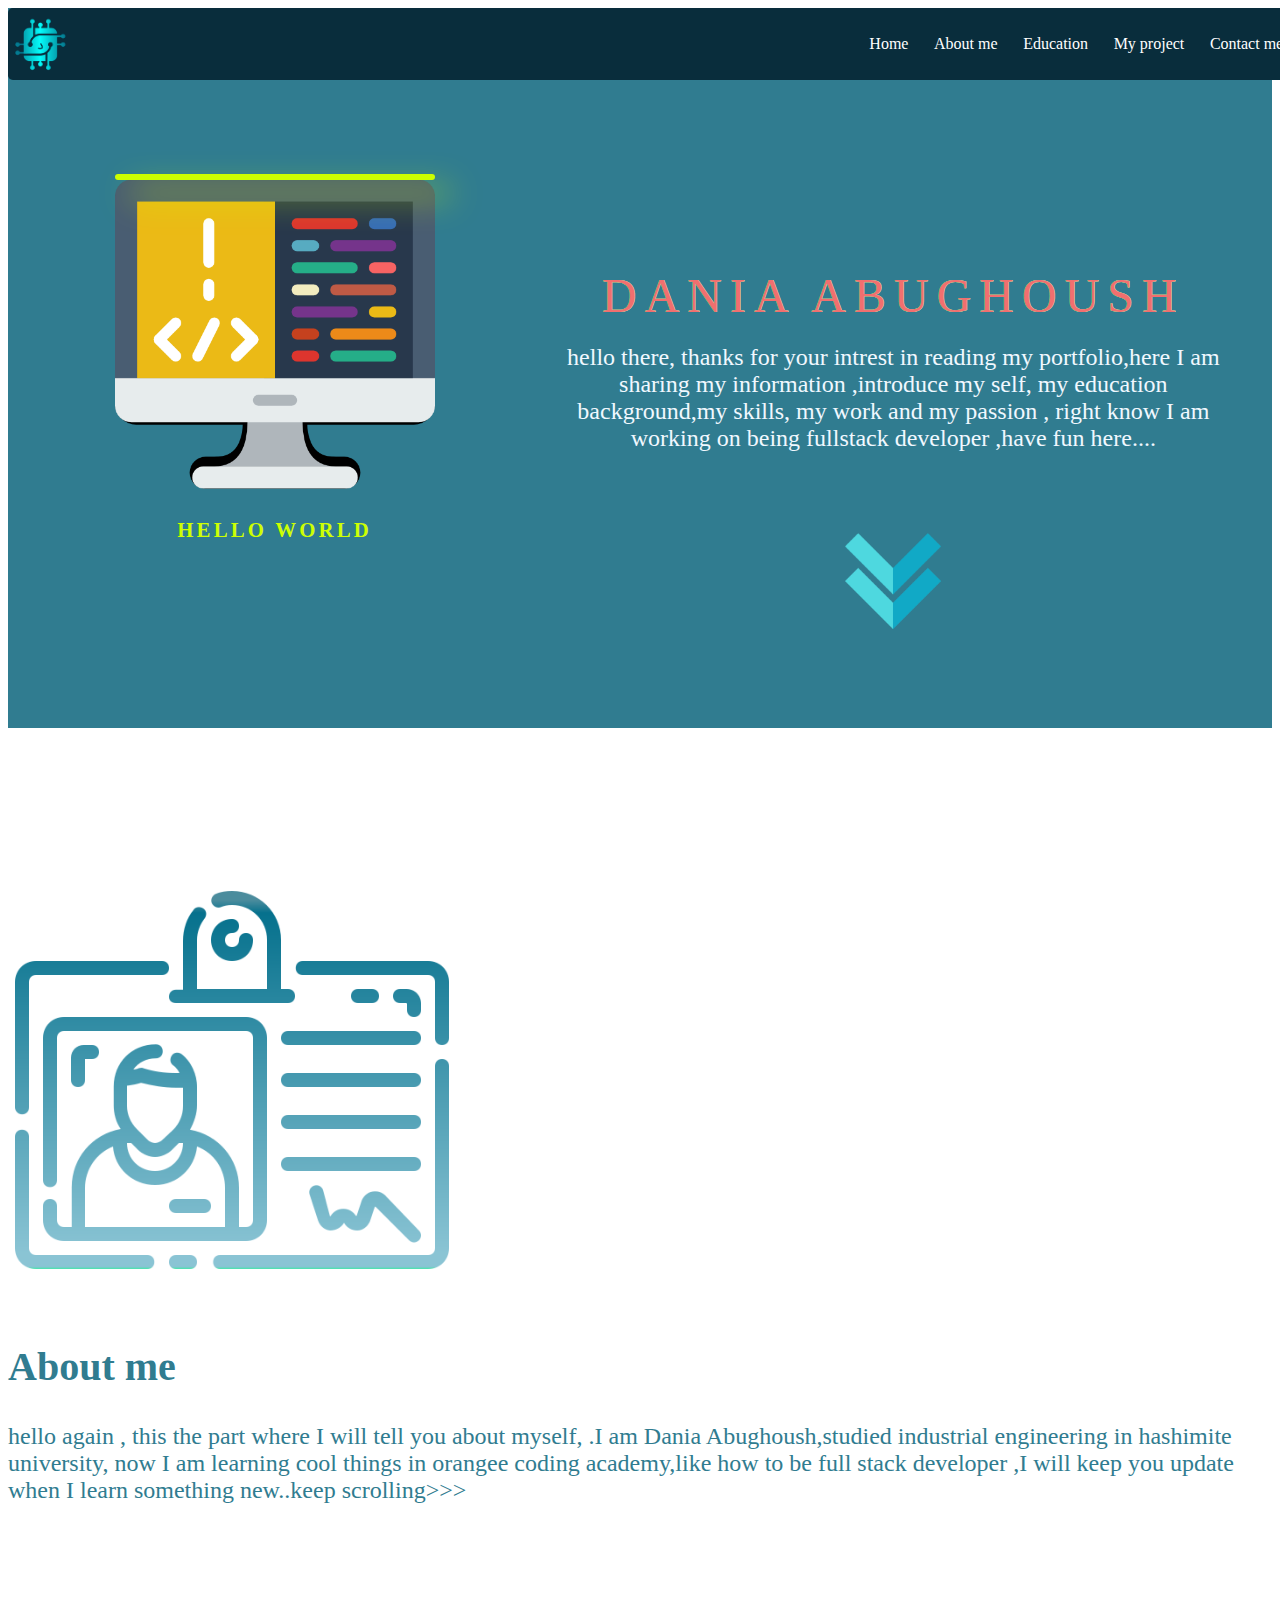
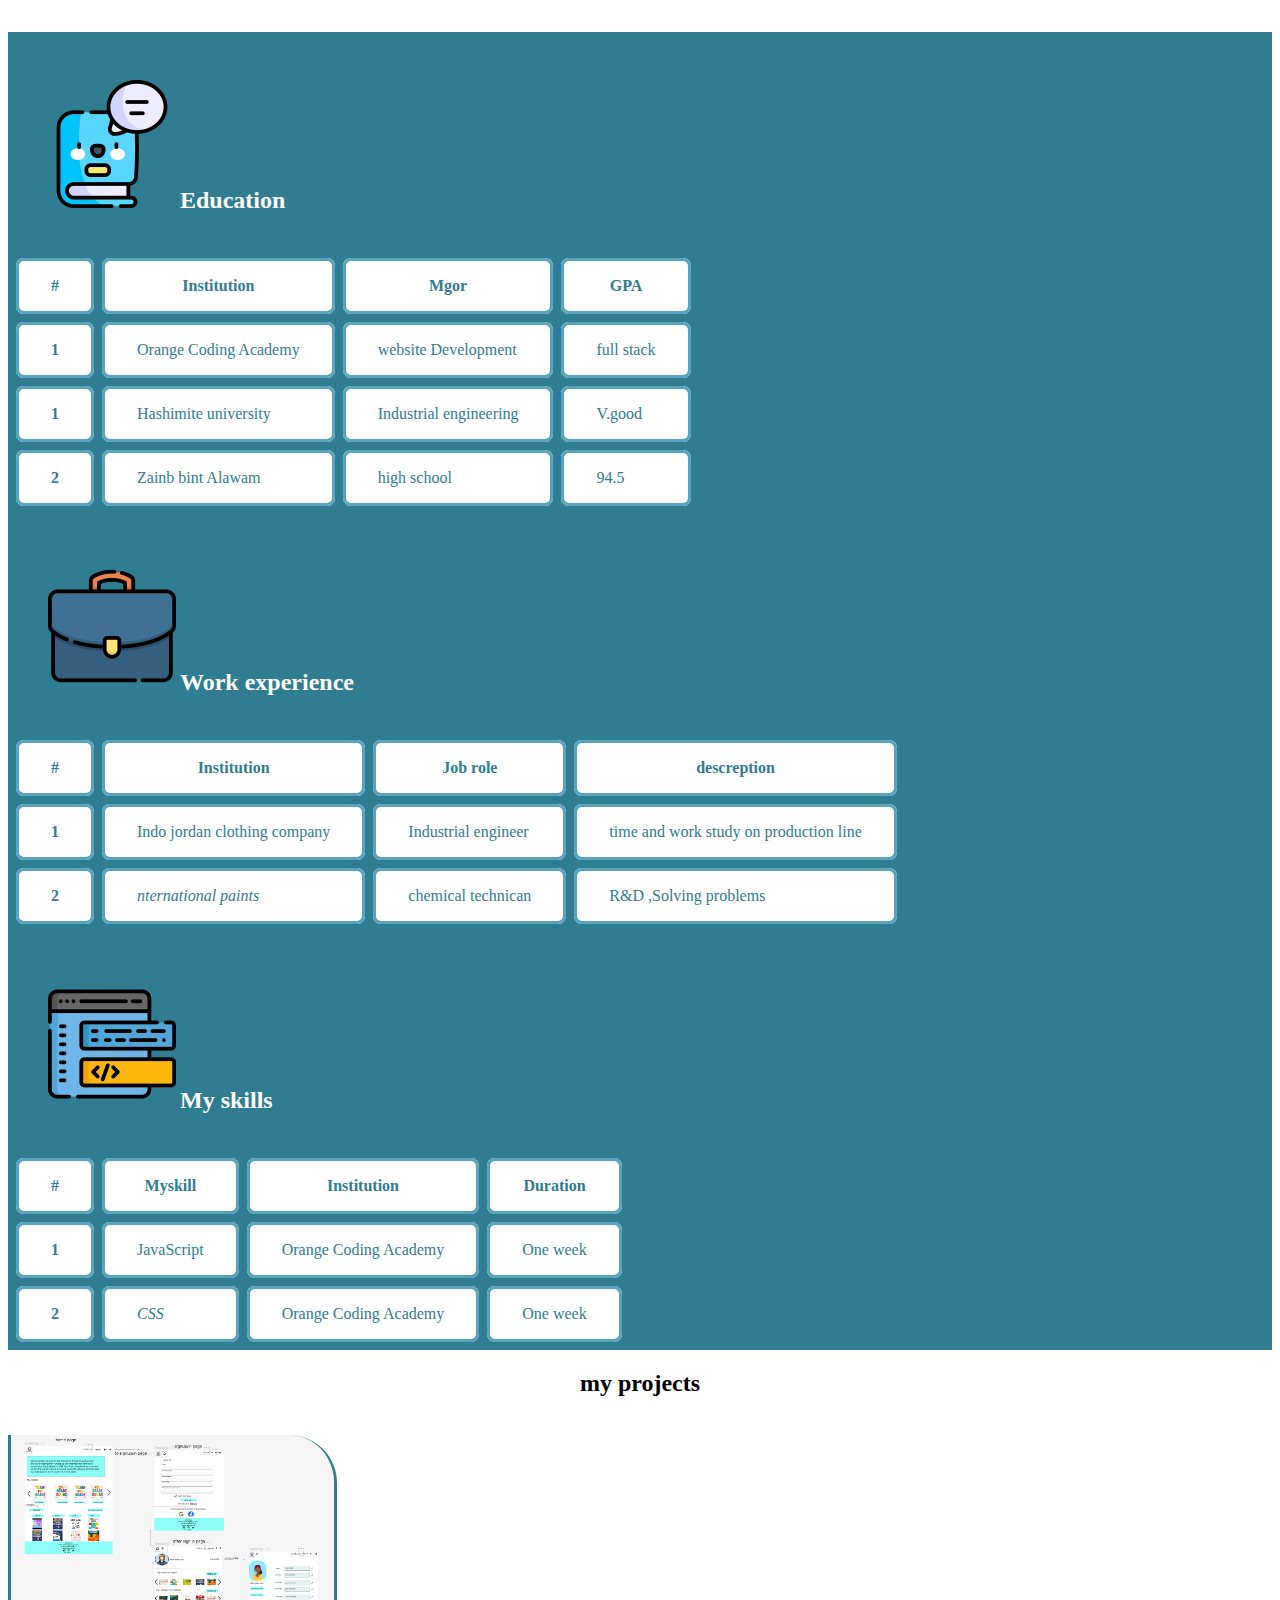
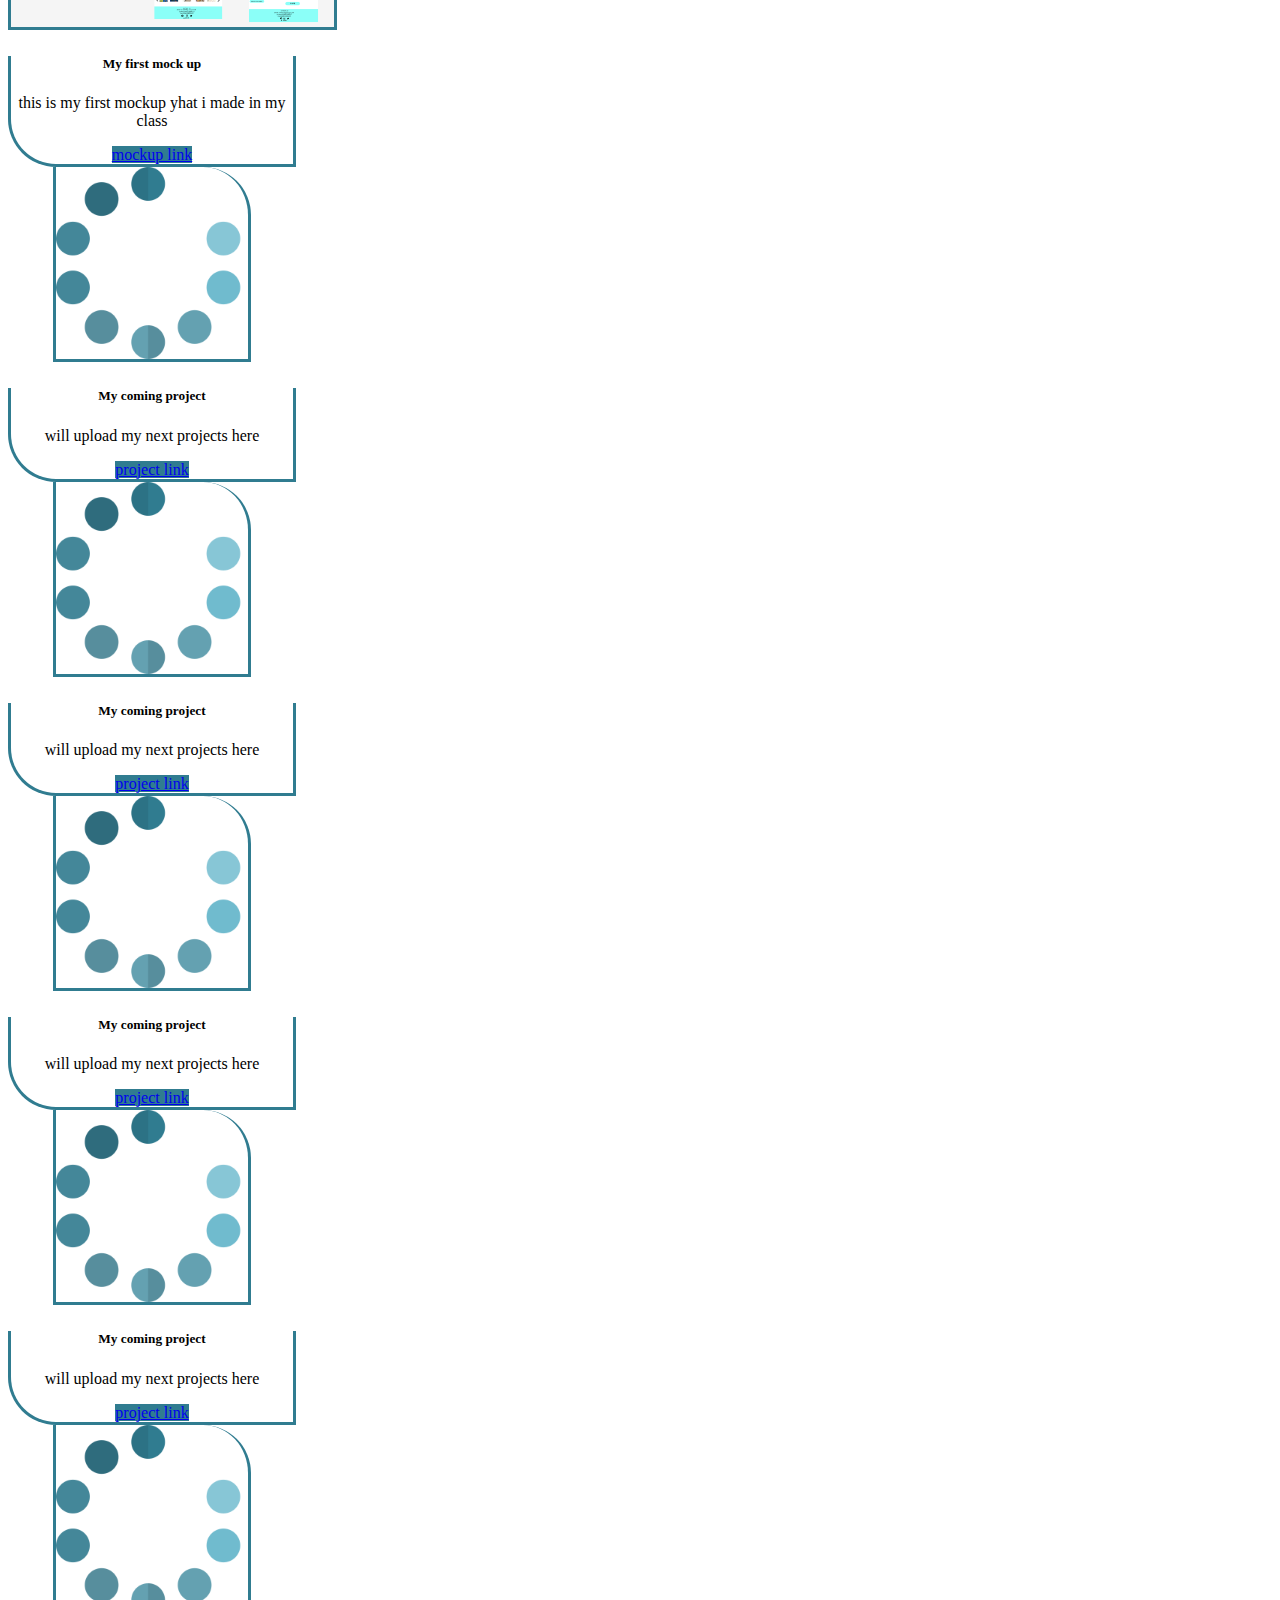
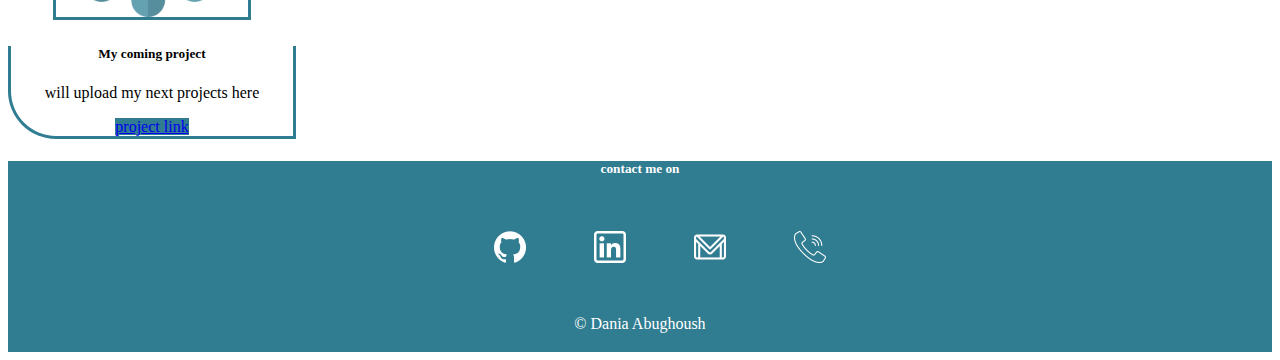
==== index.html @ 6b8c4905 "media" ====
<!DOCTYPE html>
<html lang="en">

<head>
    <meta charset="UTF-8">
    <meta http-equiv="X-UA-Compatible" content="IE=edge">
    <meta name="viewport" content="width=device-width, initial-scale=1.0">
    <title>Document</title>
</head>
<link href="https://cdn.jsdelivr.net/npm/bootstrap@5.3.0-alpha1/dist/css/bootstrap.min.css" rel="stylesheet"
    integrity="sha384-GLhlTQ8iRABdZLl6O3oVMWSktQOp6b7In1Zl3/Jr59b6EGGoI1aFkw7cmDA6j6gD" crossorigin="anonymous">
<link rel="stylesheet" href="sheetstyle.css">



<body>
    <header>

        <nav class="navbar">

            <!-- LOGO -->

            <section class="logo"><img src="images/logo.png"></section>

            <!-- NAVIGATION MENU -->

            <ul>

                <section class="menu">

                    <li><a href="index.html">Home</a></li>

                    <li><a href="#aboutme">About me</a></li>

                    <li class="Education"><a href="#education">Education</a></li>

                    <li><a href="#mywork">My project</a></li>

                    <li><a href="#contact">Contact me</a></li>

                </section>

            </ul>

        </nav>

    </header>
    <main>



        <section class="hero" id="hero">
            <section class="scan">

                <section class="face">

                </section>
                <h3>Hello world</h3>
            </section>
            <section class="side">

                <section id="container" class="scanning">
                    <section class="glitch">

                        <h1>Dania aBUGHOUSH</h1>
                        <h1>Dania aBUGHOUSH</h1>
                        <h1>Dania aBUGHOUSH</h1>
                    </section>
                </section>
                <section class="first">

                    <article>
                        hello there, thanks for your intrest in reading my portfolio,here I am sharing my information
                        ,introduce my self, my education background,my skills, my work and my passion , right know I am
                        working on being fullstack developer ,have fun here....
                        <br><br><br><br>
                            <section class="down">
                               <a href="#aboutme"><img src="images/down-chevron.png" alt=""></a>
                            </section>
                    </article>
                </section>    </section>
        </section>
        
        <section class="aboutme" id="aboutme">
            <article class="meArticle">
                <section class="container text-center ">
                    <section class="row d-flex align-items-center">
                        <section class="col">
                            <section class="profileimg">

                                <img src="images/id-card.png" alt="here is img">
                            </section>
                        </section>
                        <section class="col">
                            <h2>About me</h2>
                            <article>
                                hello again , this the part where I will tell you about myself,
                                .I am Dania Abughoush,studied industrial engineering in hashimite university, now I am
                                learning cool
                                things in orangee coding academy,like how to be full stack developer ,I will keep you
                                update when I learn something new..keep scrolling>>>
                            </article>
                        </section>

                    </section>
                </section>
            </article>
        </section>
        <section id="education">
            
            <div class="container  ">
                <div class="row">
                    <div class="col-2 ">
                        <ul class="edulist">
                            <li class="one">
                                
                                <img src="images/book.png" alt="book icon">
                            </li>
                            <li class="second">
                                
                                <h2>Education</h2>
                            </li>
                        </ul>
                    </div>
                    
                    
                    <!-- <div class="row ">
                        <div class="col">
                            <article>oh!! you still here, thanks.. here is my education background</article>
                            
                        </div>
                    </div> -->
                    <!-- <div class="row "> -->
                        <div class="col-10">
                            <article>
                                <table class="table">
                                    <thead>
                                        <tr>
                                            <th scope="col">#</th>
                                            <th scope="col">Institution</th>
                                            <th scope="col">Mgor</th>
                                            <th scope="col">GPA</th>
                                        </tr>
                                    </thead>
                                    <tbody>
                                        <tr>
                                            <th scope="row">1</th>
                                            <td>Orange Coding Academy</td>
                                            <td>website Development</td>
                                            <td>full stack</td>
                                        </tr>
                                        <tr>
                                            <th scope="row">1</th>
                                            <td>Hashimite university</td>
                                            <td>Industrial engineering</td>
                                            <td>V.good</td>
                                        </tr>
                                        <tr>
                                            <th scope="row">2</th>
                                        <td>Zainb bint Alawam</td>
                                        <td>high school</td>
                                        <td>94.5</td>
                                    </tr>
                                    
                                </tbody>
                            </table>
                        </article>

                    </div>
                </div>
            </div>
            
            
        </section>
        
        <section id="education">
    
            <div class="container  ">
                <div class="row">
                    <div class="col-2 ">
                        <ul class="edulist">
                            <li class="one">
    
                                <img src="images/suitcase.png" alt="book icon">
                            </li>
                            <li class="second">
    
                                <h2>Work experience</h2>
                            </li>
                        </ul>
                    </div>
                        <div class="col-10">
                        <article>
                            <table class="table">
                                <thead>
                                    <tr>
                                        <th scope="col">#</th>
                                        <th scope="col">Institution</th>
                                        <th scope="col">Job role</th>
                                        <th scope="col">descreption</th>
                                    </tr>
                                </thead>
                                <tbody>
                                    <tr>
                                        <th scope="row">1</th>
                                        <td>Indo jordan clothing company</td>
                                        <td>Industrial engineer</td>
                                        <td>time and work study on production line</td>
                                    </tr>
                                    <tr>
                                        <th scope="row">2</th>
                                        <td><I>nternational paints</I></td>
                                        <td>chemical technican</td>
                                        <td>R&D ,Solving problems</td>
                                    </tr>
    
                                </tbody>
                            </table>
                        </article>
    
                    </div>
                </div>
            </div>
    
    
        </section>
        <section id="education">
    
            <div class="container  ">
                <div class="row">
                    <div class="col-2 ">
                        <ul class="edulist">
                            <li class="one">
    
                                <img src="images/coding3.png" alt="book icon">
                            </li>
                            <li class="second">
    
                                <h2>My skills</h2>
                            </li>
                        </ul>
                    </div>
                        <div class="col-10">
                        <article>
                            <table class="table">
                                <thead>
                                    <tr>
                                        <th scope="col">#</th>
                                        <th scope="col">Myskill</th>
                                        <th scope="col">Institution</th>
                                        <th scope="col">Duration</th>
                                    </tr>
                                </thead>
                                <tbody>
                                    <tr>
                                        <th scope="row">1</th>
                                        <td>JavaScript</td>
                                        <td>Orange Coding Academy</td>
                                        <td>One week</td>
                                    </tr>
                                    <tr>
                                        <th scope="row">2</th>
                                        <td><I>CSS</I></td>
                                        <td>Orange Coding Academy</td>
                                        <td>One week</td>
                                    </tr>
    
                                </tbody>
                            </table>
                        </article>
    
                    </div>
                </div>
            </div>
    
    
        </section>
        <section class="mywork" id="mywork">
            <h2>my projects</h2>
            <br>
            <div class="container">
                <div class="row">
                  <div class="col py-4">
                    <div class="card" style="width: 18rem;">
                        <img class="card-img-top" src="images/mywork1.PNG" alt="Card image cap">
                        <div class="card-body">
                          <h5 class="card-title">My first mock up</h5>
                          <p class="card-text">this is my first mockup yhat i made in my class</p>
                          <a href="https://www.figma.com/file/Dte7QqeidcB5DIr2LqAerY/mockup-for-E-learning?node-id=0%3A1&t=TFPaiag3M25Rfxao-0" class="btn btn-primary">mockup link</a>
                        </div>
                      </div>
                  </div>
                  <div class="col py-4">
                    <div class="card" style="width: 18rem;">
                        <img class="card-img-top" src="images/loading2.png" alt="Card image cap">
                        <div class="card-body">
                          <h5 class="card-title">My coming project</h5>
                          <p class="card-text">will upload my next projects here</p>
                          <a href="#" class="btn btn-primary">project link</a>
                        </div>
                      </div>
                  </div>
                  <div class="col py-4">
                    <div class="card" style="width: 18rem;">
                        <img class="card-img-top" src="images/loading2.png" alt="Card image cap">
                        <div class="card-body">
                          <h5 class="card-title">My coming project</h5>
                          <p class="card-text">will upload my next projects here</p>
                          <a href="#" class="btn btn-primary">project link</a>
                        </div>
                      </div>
                  </div>
                </div>
                <div class="row">
                  <div class="col py-4">
                    <div class="card" style="width: 18rem;">
                        <img class="card-img-top" src="images/loading2.png" alt="Card image cap">
                        <div class="card-body">
                          <h5 class="card-title">My coming project</h5>
                          <p class="card-text">will upload my next projects here</p>
                          <a href="#" class="btn btn-primary">project link</a>
                        </div>
                      </div>
                  </div>
                  <div class="col py-4">
                    <div class="card" style="width: 18rem;">
                        <img class="card-img-top" src="images/loading2.png" alt="Card image cap">
                        <div class="card-body">
                          <h5 class="card-title">My coming project</h5>
                          <p class="card-text">will upload my next projects here</p>
                          <a href="#" class="btn btn-primary">project link</a>
                        </div>
                      </div>
                  </div>
                  <div class="col py-4">
                    <div class="card" style="width: 18rem;">
                        <img class="card-img-top" src="images/loading2.png" alt="Card image cap">
                        <div class="card-body">
                          <h5 class="card-title">My coming project</h5>
                          <p class="card-text">will upload my next projects here </p>
                          <a href="#" class="btn btn-primary">project link</a>
                        </div>
                      </div>
                  </div>
                </div>
              </div>
        </section>
    </main>
    <footer id="contact">
        <section class="footer">
            <div class="card">
                 <div class="card-body cardfooter">
                    <h5 class="card-title">contact me on</h5>
                    <ul class="footerlist">
                        <li>

                            <section class="github">

                                <a href="https://github.com/daniaabughaush"><img src="images/github1.png"
                                        alt="github1"></a>
                            </section>
                        </li>
                        <li>
                            <section class="linkedin">

                                <a href="https://www.linkedin.com/in/dania-abughoush-399396267/"><img
                                        src="images/linkedin1.png" alt="linkedin"></a>
                            </section>

                        </li>
                        <li>
                            <section class="gmail">

                                <a href = "mailto:abughoush.dania@gmail.com"><img
                                        src="images/gmail.png" alt="gmail"></a>
                            </section>

                        </li>
                        <li>
                            <section class="phone">

                                <a href="tel:00962776004261"><img
                                        src="images/call1.png" alt="phone"></a>
                            </section>

                        </li>

                    </ul>
                    <p>&copy; Dania Abughoush</p>
                  </div>
            </div>
        </section>

    </footer>
</body>
<script src="https://cdn.jsdelivr.net/npm/bootstrap@5.3.0-alpha1/dist/js/bootstrap.bundle.min.js"
    integrity="sha384-w76AqPfDkMBDXo30jS1Sgez6pr3x5MlQ1ZAGC+nuZB+EYdgRZgiwxhTBTkF7CXvN"
    crossorigin="anonymous"></script>

</html>
---- sheetstyle.css ----
/* header */
/* nav styling */
nav {
  font-family: cursive;
  display: flex;
  align-items: center;
  justify-content: space-between;
  background-color: rgb(9 45 60);
  color: white;
  width: 100%;
  border-radius: .3rem;
  /* position: relative; */
  z-index: +1;
  
}
.navbar{
 position: fixed;
}
/* LOGO */

.logo img{

    width: 4rem;

}

/* NAVBAR MENU */

.menu {

    display: flex;

    gap: 1em;

    font-size: 1rem;
   
}

nav li:hover {

    background-color: #307c90;

    border-radius: .5rem;

    transition: .5s ease;

}

nav li {

    padding: .5rem .3rem;
      list-style: none;
    
}
.menu a{
    color: white;
    text-decoration: none;
}

/* ------------------------------------------------------------------------------------------------------------------------------------ */
/* hero image styling */
/* making grid to postion the brain photo to the left ot the main */
.hero{
    margin: 0;
    padding:3rem;
      box-sizing: border-box;
    display: grid;
    grid-template-columns: repeat(3,1fr);
    grid-template-rows: repeat(3,13rem);
      background:#307C90;
     width: 100%;
    height: 100%;
  }
/* specify the hero img position */
.scan{
      grid-area:1/1/4/2 ;
   justify-self: center;
   align-self: center;
}
#container{
  justify-content: flex-end;
}
/* give the 2hero photos the same position and dimention,
the relative position is  a must here  */
/*  < حتى اجعل الصورتين تطبقان على بعضهما */
.scan .face{
    position:relative;
    width: 20rem;
    height:20rem;
    background: url("images/coding1.png");
    background-size:20rem ;
}
/* add animation to make the background photo that i assigned to ease in&out  
by add a befor content to the brevious images , added a background befor it and give it animation*/
.scan .face::before{
    content: '';
    position: absolute;
    top:0;
    left:0;
    width:100%;
    height: 100%;
    background: url("images/coding.png");
    background-size: 20rem;
    animation: brain 4s ease-in-out infinite;
  }
  /* add key frame to the move */
  /* وضع فترات الطول وتقسيمها على الزمن */
@keyframes brain{
    0%,100%
    {
        height: 0%;
    }
    50%
    {
        height: 100%;
    }
    
}
/* adding the line the sameway but after and making the background color not img */
.scan .face::after{
    content:'';
    position: absolute;
    top:0;
    left:0;
    width: 100%;
    height: .4rem;
    background:  #ccff00;;
    border-radius: 1rem;
    filter:drop-shadow(1rem 1rem 1rem  #ccff00 );
    animation:animate-line 4s ease-in-out infinite;
}
@keyframes animate-line{
    0%,100%
    {
        top: 0%;
    }
    50%
    {
        top:100%;
    }
}
.scan h3{
    text-transform: uppercase;
    font-size: 1.3em;
    margin-top: 1.5rem;
    letter-spacing: .2rem;
    text-align: center;
    /* margin-right:5rem; */
    color: rgb(205, 255, 3);

}

.scan{
    margin-left: 3rem;
}
/* end hero img transition */
/* -------------------------------------------------------------------------------------------------------------- */

/* the side section of the hero section */


.side{
grid-area: 1/2/4/4;
margin-top:15rem ;
color: #70486d;
display: grid;
grid-template-rows: repeat(3,1fr);
grid-template-columns: repeat(3,1fr);
}
/* the glitching article effect */
#container {
    width: 70vw;
   
   }
   .scanning{
    grid-area: 1/1/2/4;
    padding-bottom: 3rem;
    align-self: flex-start;
    justify-self: flex-start;
   }
   /* article in the side */
   .first{
    grid-area: 2/1/3/4;
    align-self: start;
    justify-self: center;
    font-size:1.5rem;
    color:aliceblue;
    text-align: center;
    width: 75%;
   }

.side h1{
    text-transform: uppercase;
    font-size: 3rem;
    text-align: center;
    color: #fcff18;
      letter-spacing: 8px;
    font-family: 'Press Start 2P';
    font-weight: 400;
      margin: 0;
    line-height: 0;
    /*Animation*/
    
    animation: glitch1 2.5s infinite;
  }
  
  h1:nth-child(2) {
    color: #67f3da;
    animation: glitch2 2.5s infinite;
  }
  
  h1:nth-child(3) {
    color: #f16f6f;
    animation: glitch3 2.5s infinite;
  }
  /*Keyframes*/
  
  @keyframes glitch1 {
    0% {
      transform: none;
      opacity: 1;
    }
    7% {
      transform: skew(-0.5deg, -0.9deg);
      opacity: 0.75;
    }
    10% {
      transform: none;
      opacity: 1;
    }
    27% {
      transform: none;
      opacity: 1;
    }
    30% {
      transform: skew(0.8deg, -0.1deg);
      opacity: 0.75;
    }
    35% {
      transform: none;
      opacity: 1;
    }
    52% {
      transform: none;
      opacity: 1;
    }
    55% {
      transform: skew(-1deg, 0.2deg);
      opacity: 0.75;
    }
    50% {
      transform: none;
      opacity: 1;
    }
    72% {
      transform: none;
      opacity: 1;
    }
    75% {
      transform: skew(0.4deg, 1deg);
      opacity: 0.75;
    }
    80% {
      transform: none;
      opacity: 1;
    }
    100% {
      transform: none;
      opacity: 1;
    }
  }
  
  @keyframes glitch2 {
    0% {
      transform: none;
      opacity: 0.25;
    }
    7% {
      transform: translate(-2px, -3px);
      opacity: 0.5;
    }
    10% {
      transform: none;
      opacity: 0.25;
    }
    27% {
      transform: none;
      opacity: 0.25;
    }
    30% {
      transform: translate(-5px, -2px);
      opacity: 0.5;
    }
    35% {
      transform: none;
      opacity: 0.25;
    }
    52% {
      transform: none;
      opacity: 0.25;
    }
    55% {
      transform: translate(-5px, -1px);
      opacity: 0.5;
    }
    50% {
      transform: none;
      opacity: 0.25;
    }
    72% {
      transform: none;
      opacity: 0.25;
    }
    75% {
      transform: translate(-2px, -6px);
      opacity: 0.5;
    }
    80% {
      transform: none;
      opacity: 0.25;
    }
    100% {
      transform: none;
      opacity: 0.25;
    }
  }
  
  @keyframes glitch3 {
    0% {
      transform: none;
      opacity: 0.25;
    }
    7% {
      transform: translate(2px, 3px);
      opacity: 0.5;
    }
    10% {
      transform: none;
      opacity: 0.25;
    }
    27% {
      transform: none;
      opacity: 0.25;
    }
    30% {
      transform: translate(5px, 2px);
      opacity: 0.5;
    }
    35% {
      transform: none;
      opacity: 0.25;
    }
    52% {
      transform: none;
      opacity: 0.25;
    }
    55% {
      transform: translate(5px, 1px);
      opacity: 0.5;
    }
    50% {
      transform: none;
      opacity: 0.25;
    }
    72% {
      transform: none;
      opacity: 0.25;
    }
    75% {
      transform: translate(2px, 6px);
      opacity: 0.5;
    }
    80% {
      transform: none;
      opacity: 0.25;
    }
    100% {
      transform: none;
      opacity: 0.25;
    }
  }
/* the down arrow in hero section */
  .down img{
    width: 6rem;
  }

  /* --------------------------------------------------------------------------------------------------------------------------------*/
  /* about me section */
.aboutme{
 margin-top:8rem;
 margin-bottom: 8rem;

}
.aboutme article{
  font-size:1.5rem;
}
.aboutme h2{
  font-size: 2.5rem;
}
.aboutme{
  color:#307C90;
  font-size: 2rem;
}
.profileimg img{
  width:28rem
}

/* ------------------------------------------------------------------------------------------------------------------------------------ */
/* education section */
#education{
    background: #307C90;
    color:white;
    padding-top: 2rem;

}

.edulist li{
  display: inline-block;
  
  /* margin-top: 3rem; */
}

#education img{
    width: 8rem;
    align-self:flex-start ;
    /* margin-bottom: .5rem; */
    /* position:relative */
    
}
#education h2{
  font-size: 1.5rem;
}

h2{
  font-family: cursive;
}

/* tables for experience ,work,skill */
table{
    /* border-radius: 5rem; */
    /* border:solid; */
    border-spacing: .5rem;
    /* padding: 5rem; */
    border-collapse: separate;
    
}
table td,th,tr{
    border-radius: .5rem;
    border: .2rem solid rgb(87, 164, 192);
    padding: 1rem 2rem 1rem 2rem;
    background-color: white;
    color:#307C90;
    }
.col-4{
    /* position: relative; */
    /* bottom:5rem;
    margin: 0;
    padding: 0; */
    text-align: center;

}
.col-4 a{
   padding: .5rem 2rem .5rem 2rem; 
}
.py-3{
    font-size: 1.5rem;
}
.edutext {
  display:inline-flex;
  gap: .4rem;
  
}


/* cards */
.card{
  text-align: center;
}
.btn{
  background-color: #307C90;
}
.mywork h2{
  text-align: center;
}
.card img{
  height:12rem;

}
.card{
  border: #307c90;
}
.card-body{
  border:solid;
    border-top: hidden;
  border-color: #307C90;
  border-bottom-left-radius: 3rem;
}
.card-img-top{
  border:solid;
  border-top: hidden;
border-color: #307C90;
border-top-right-radius: 3rem;
}
/* footer */

.footerlist li{
display: inline-block;
padding:2rem

}

footer{
  text-align: center;
}
.footerlist img{
    width: 2rem;
}
.footerlist p{
    font-size: large;
    font-weight: bold;
}
.footerlist img{
  width:2rem;
  height: 2rem;
}
.cardfooter{
  /* border: #307C90; */
  border-radius: 0 ;
  background-color: #307C90;
  color:white
}
/* ----------------------------------------------------------------------------------------------------------------------------------- */

/* reponsive media */
@media only screen and (max-width:1000px) {
  .hero {
  background-color: white;
    }
   .first{
    color:#307C90;
font-size: 1rem;

  }
  .side{
    margin-top: 0;
  }
     .glitch,.down{
    display: none;
    visibility: hidden;
      }
   #education{
    background-color: white;
   }
   #education img{
visibility: hidden;
   }
   .mywork,.aboutme{
    margin-left: 5rem;
   }

  }
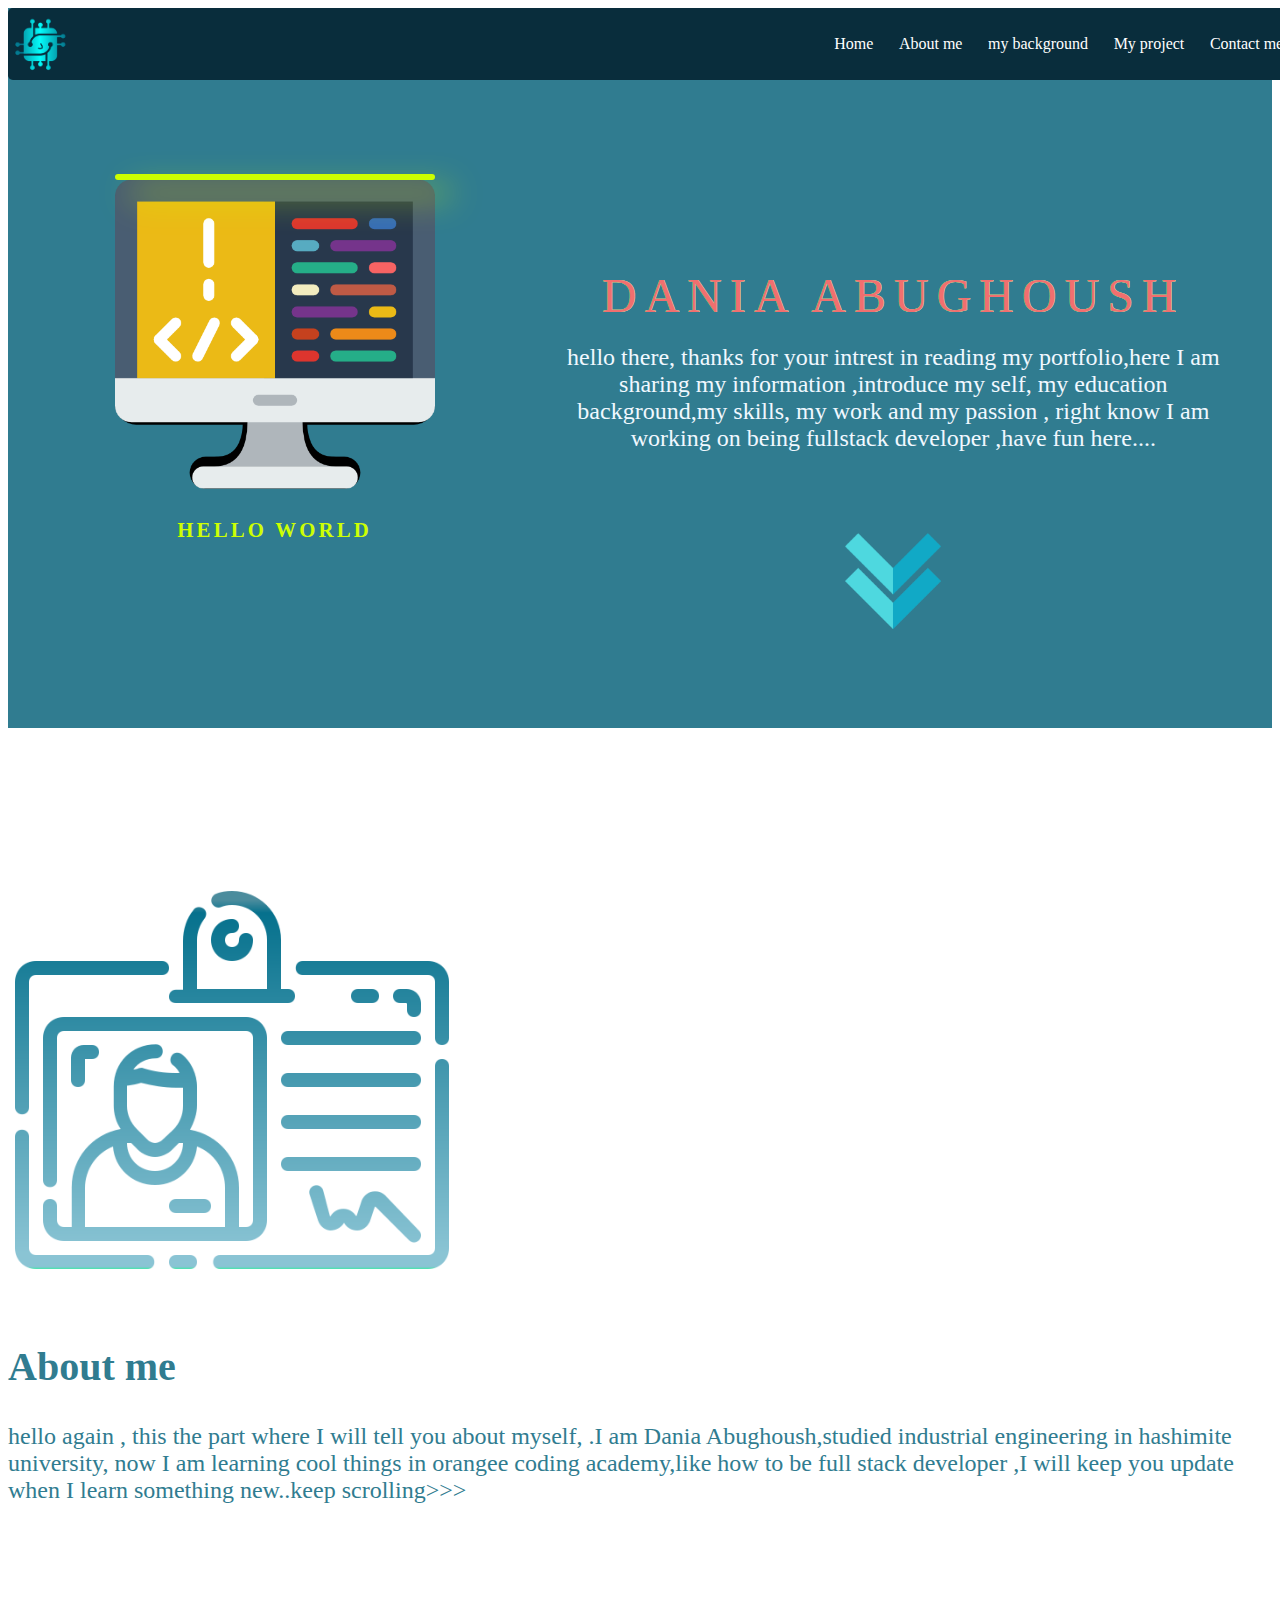
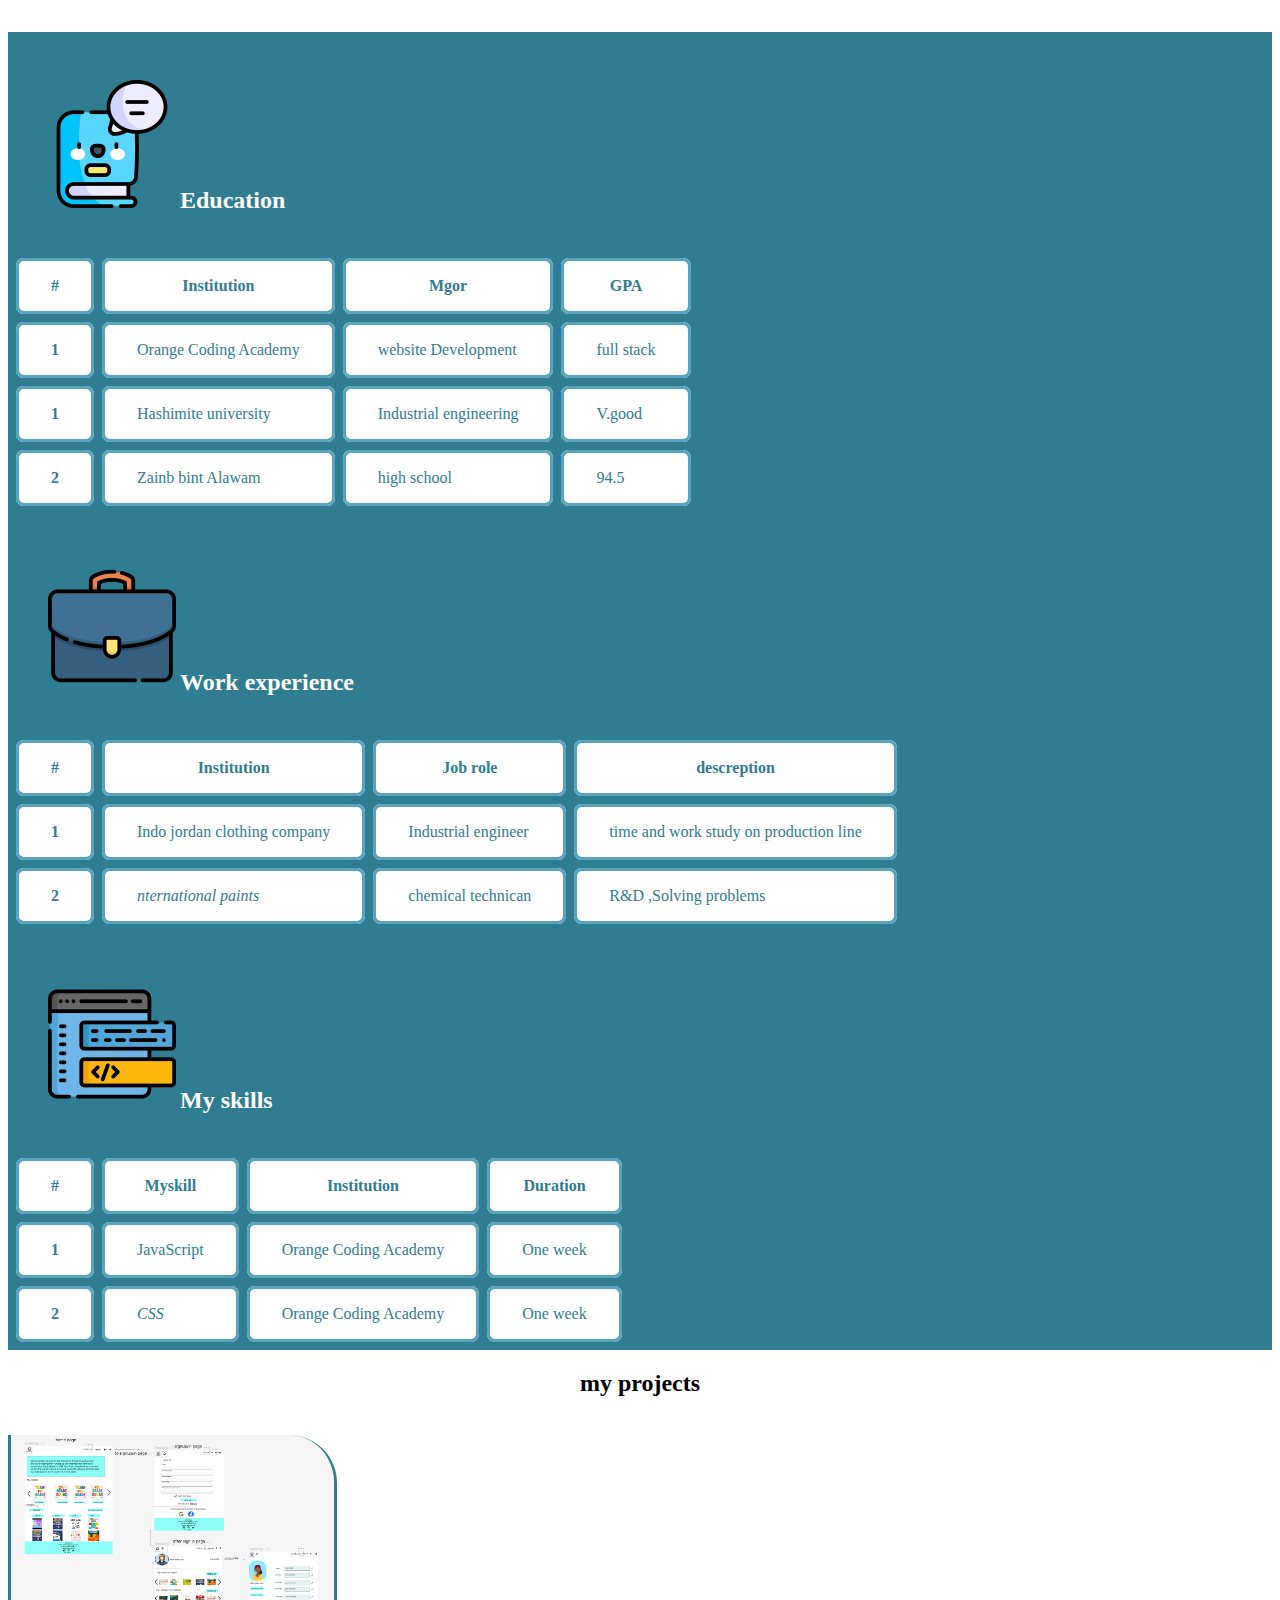
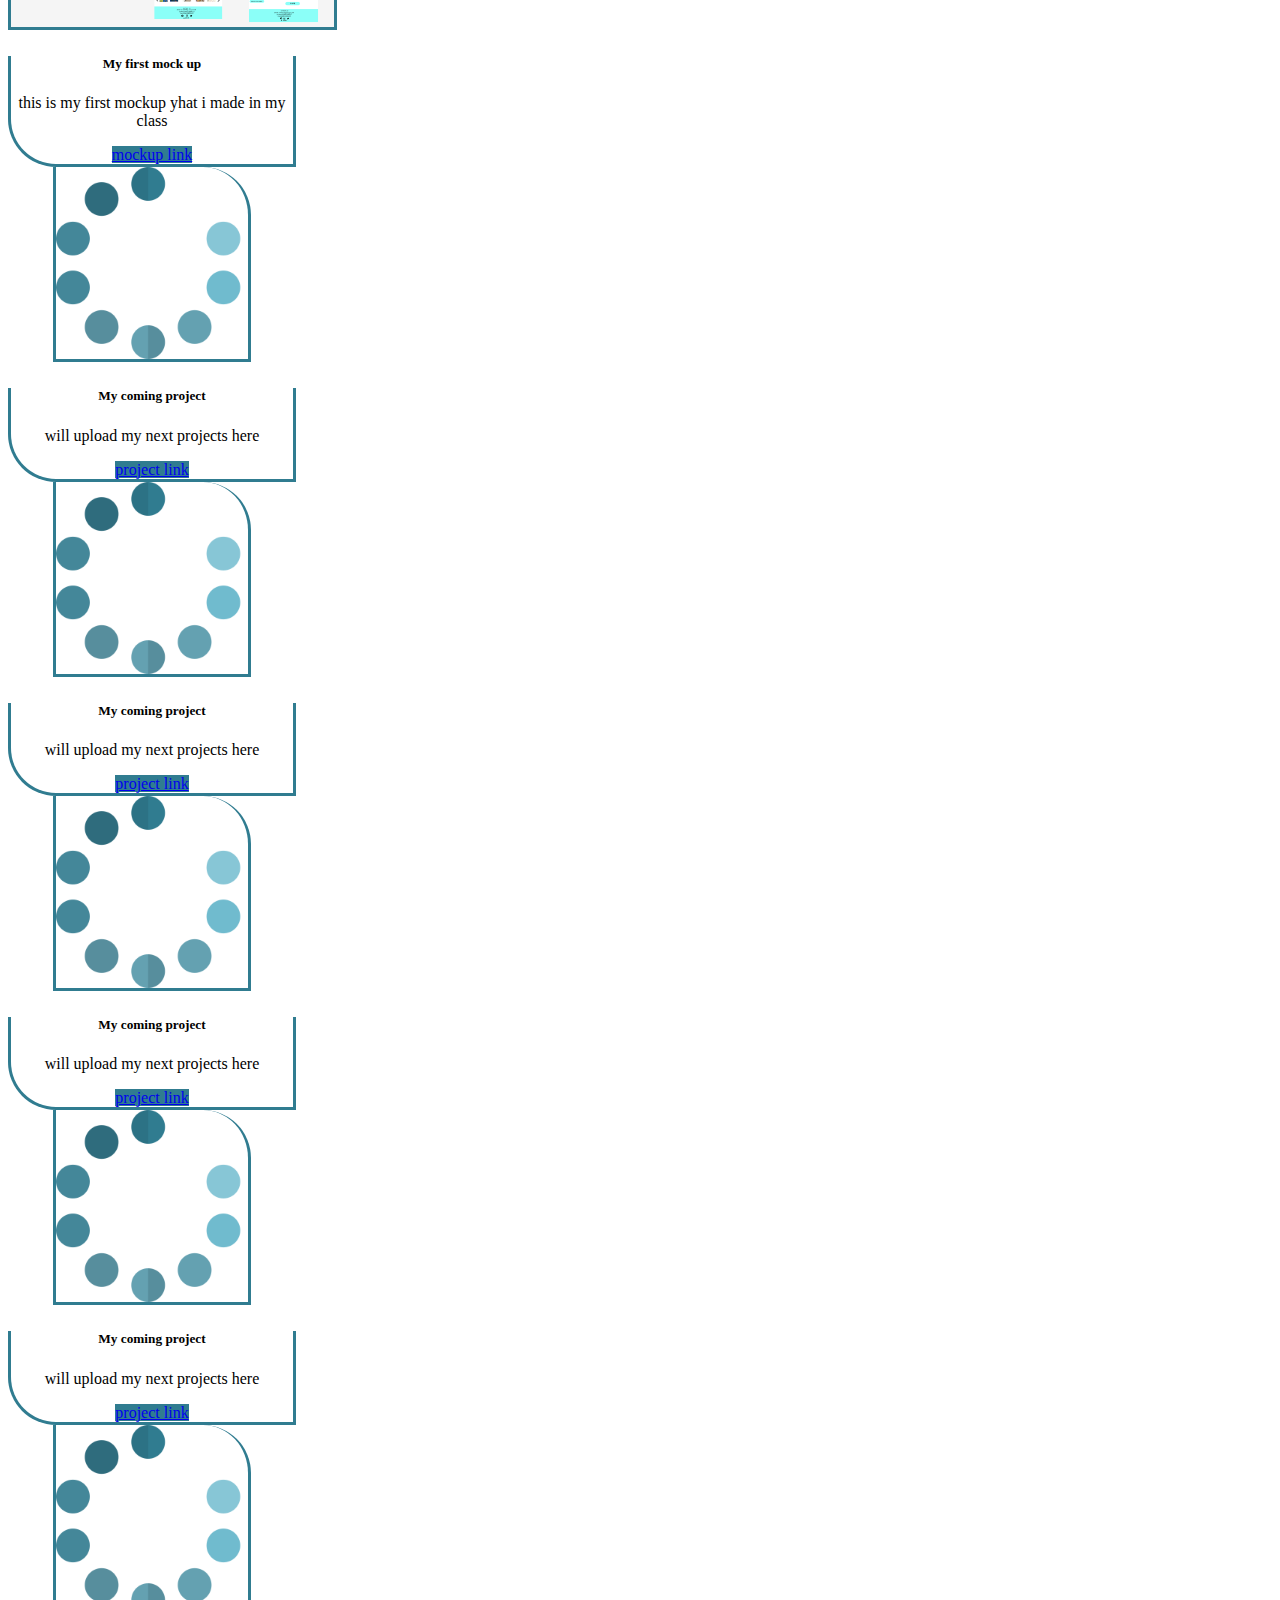
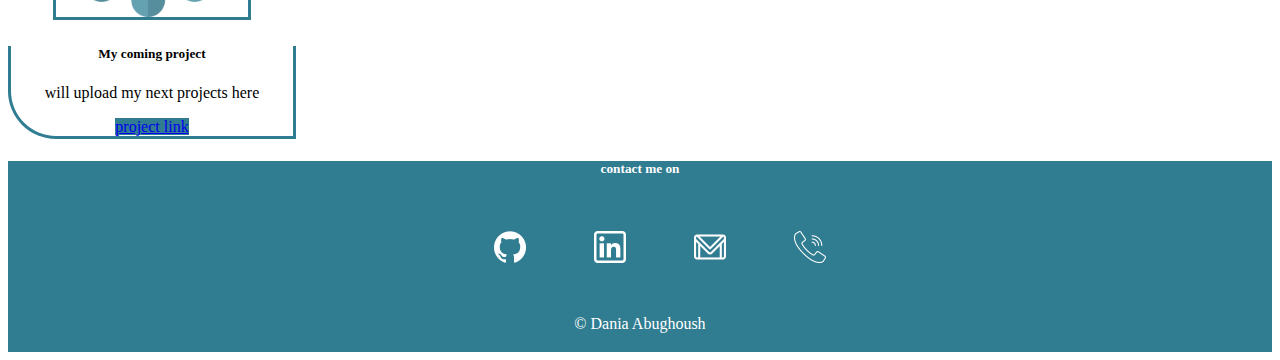
==== commit c2d63637: "background" ====
--- a/index.html
+++ b/index.html
@@ -32,7 +32,7 @@
 
                     <li><a href="#aboutme">About me</a></li>
 
-                    <li class="Education"><a href="#education">Education</a></li>
+                    <li class="Education"><a href="#education">my background</a></li>
 
                     <li><a href="#mywork">My project</a></li>
 
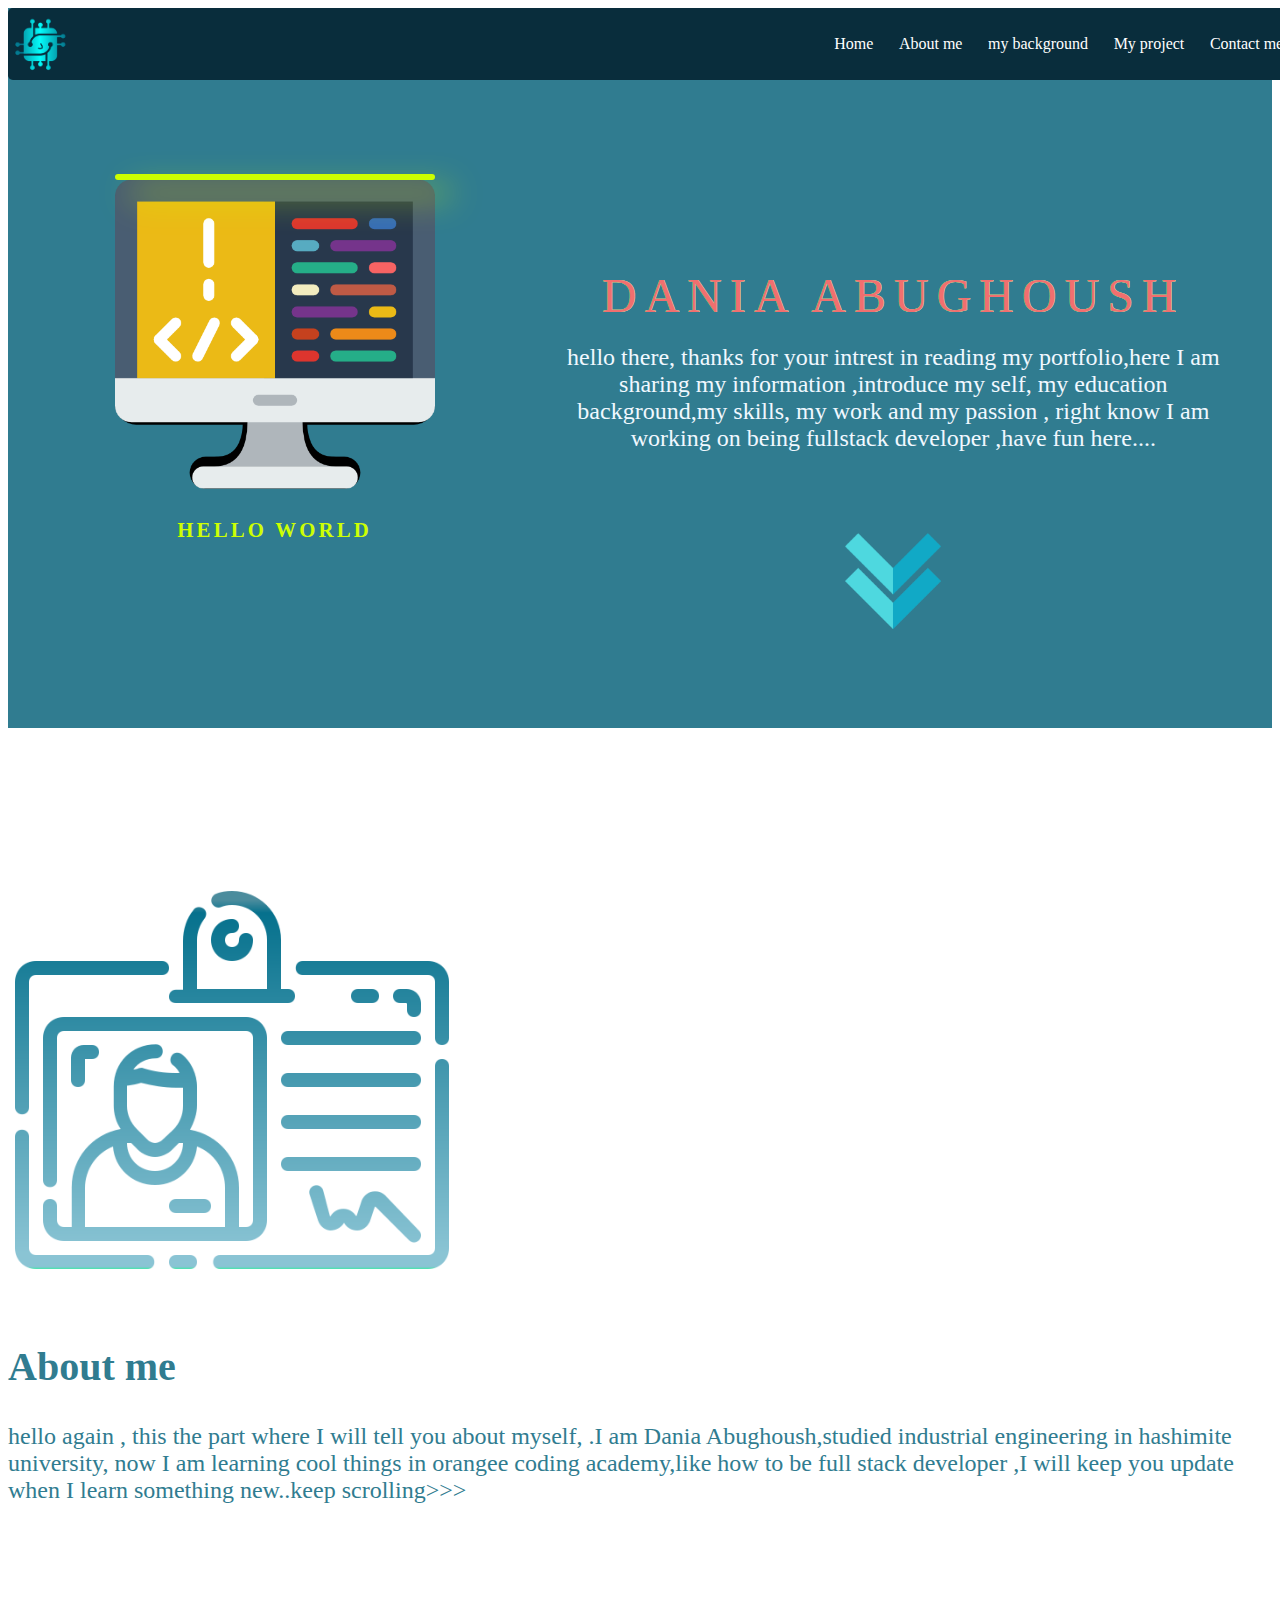
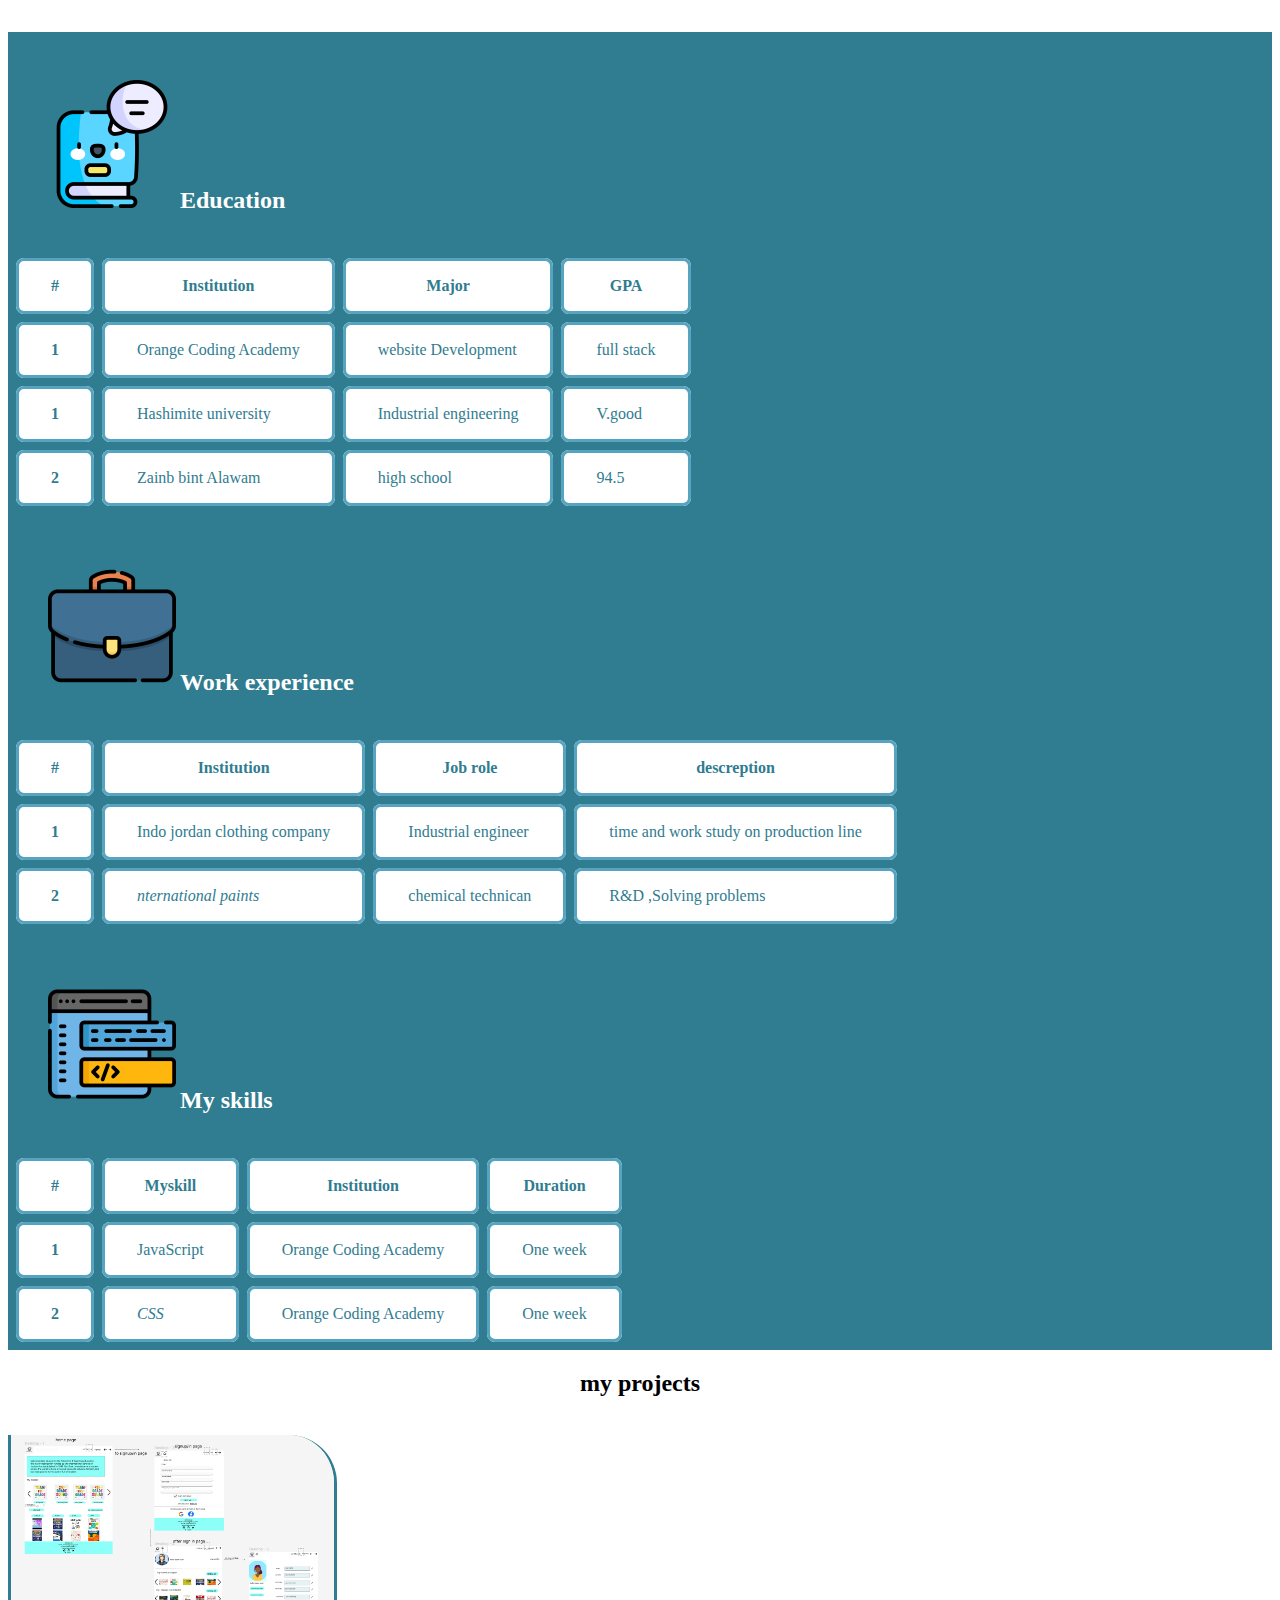
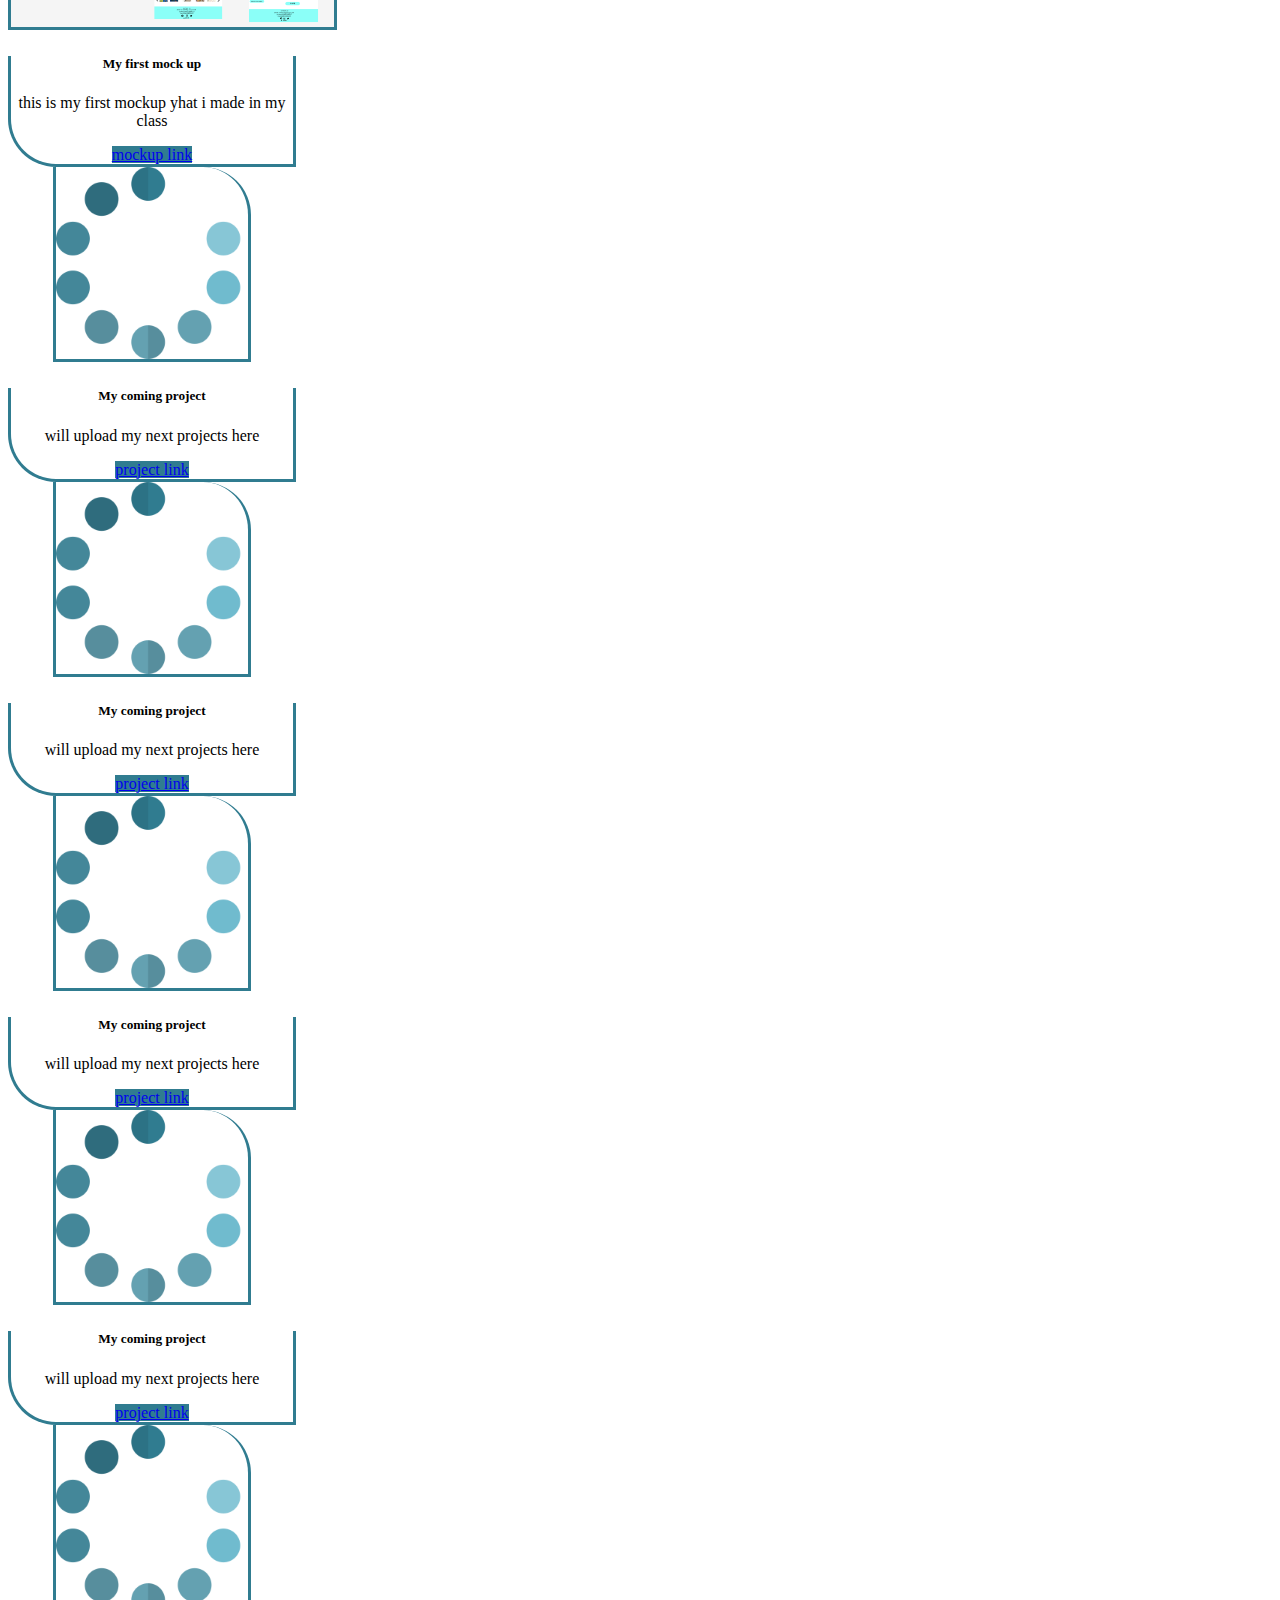
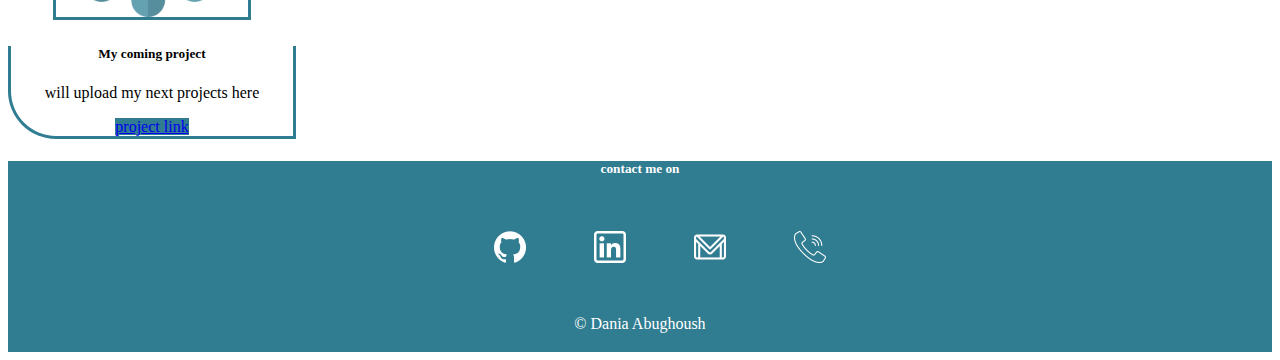
==== commit 0e5304b5: "background0" ====
--- a/index.html
+++ b/index.html
@@ -138,7 +138,7 @@
                                         <tr>
                                             <th scope="col">#</th>
                                             <th scope="col">Institution</th>
-                                            <th scope="col">Mgor</th>
+                                            <th scope="col">Major</th>
                                             <th scope="col">GPA</th>
                                         </tr>
                                     </thead>
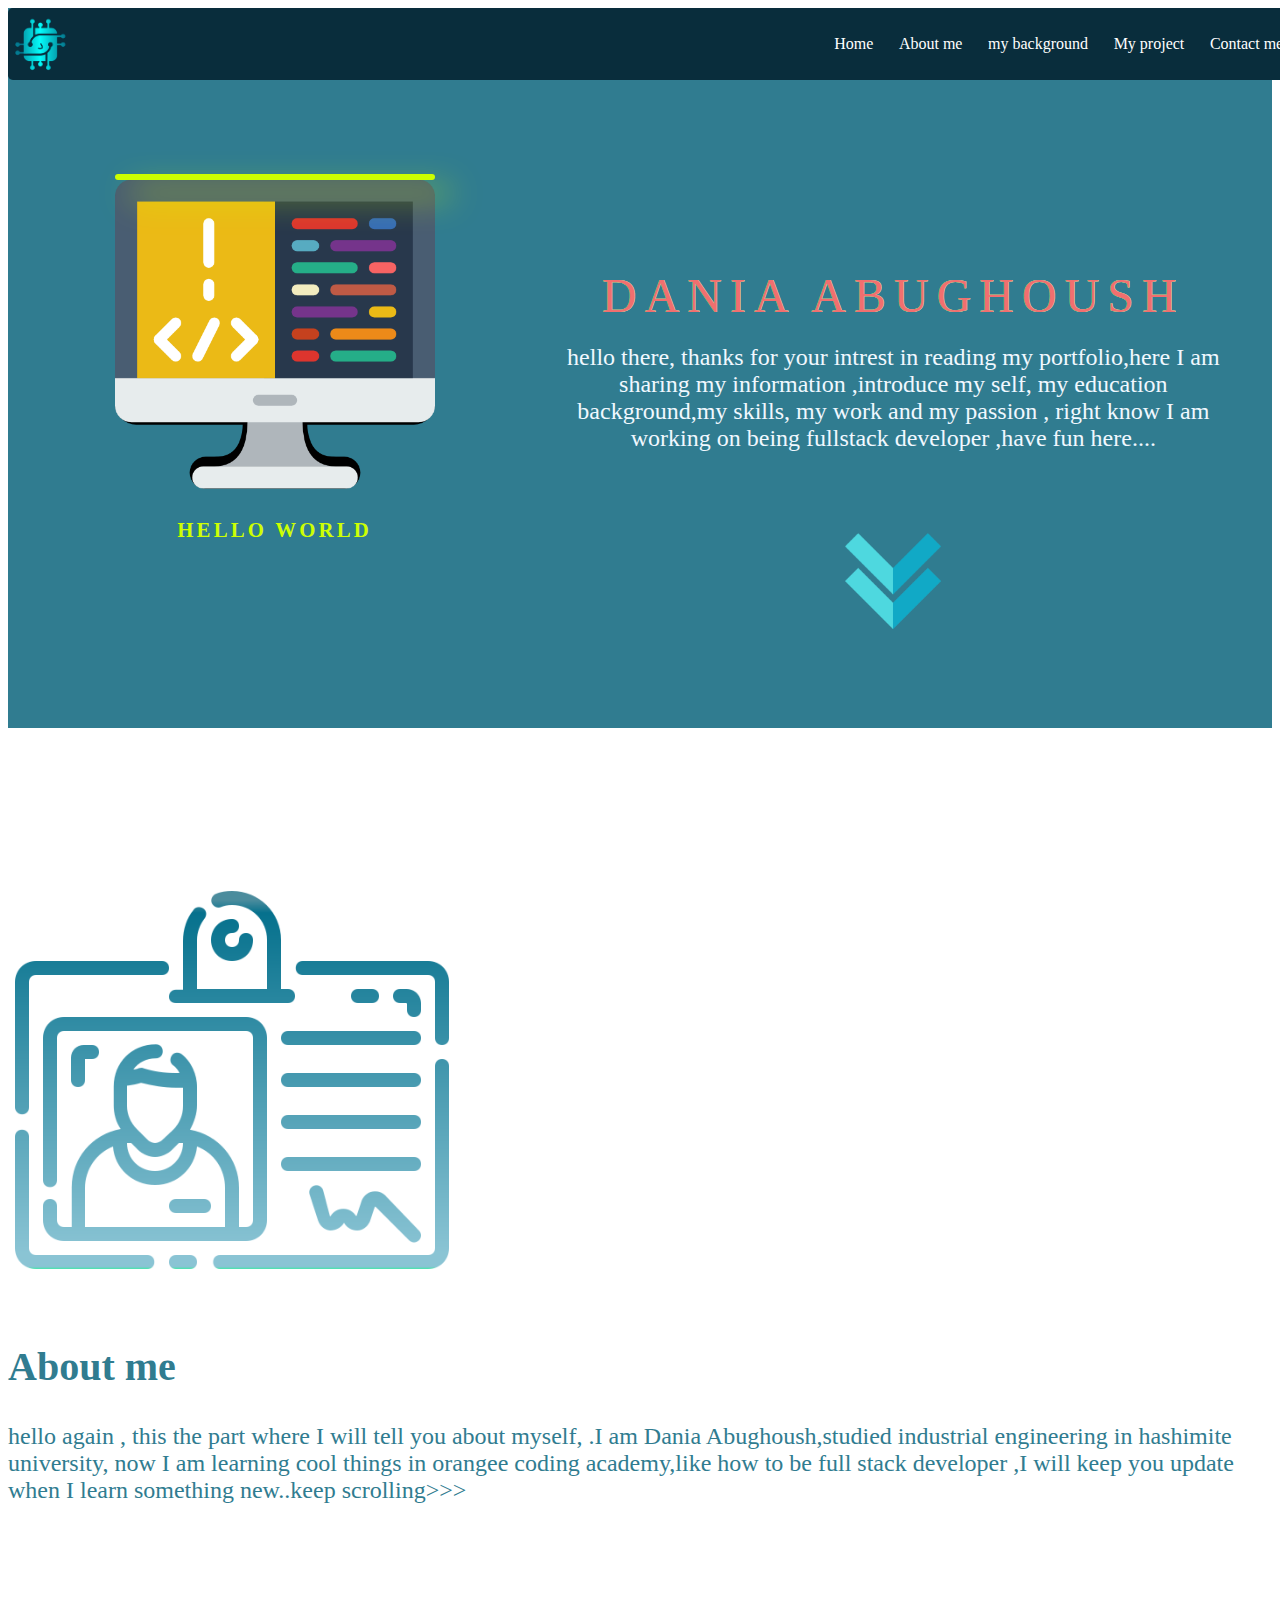
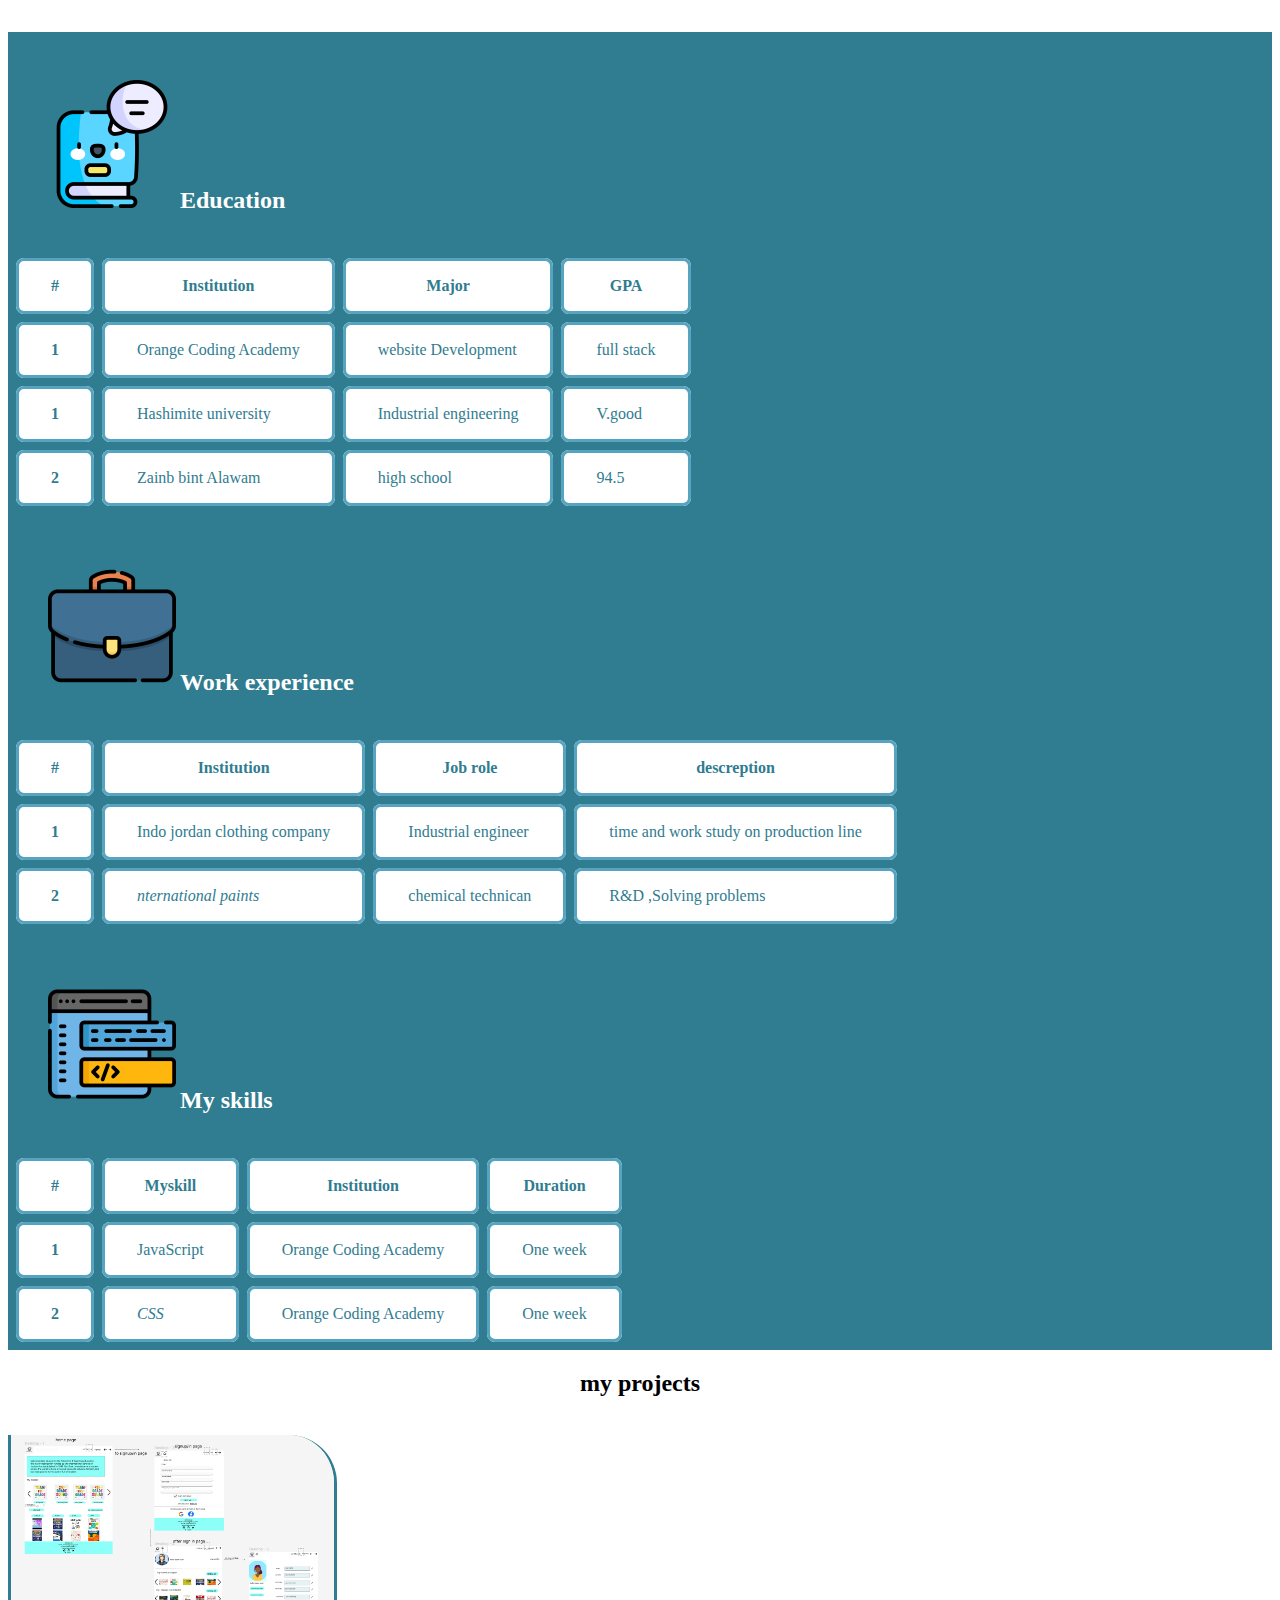
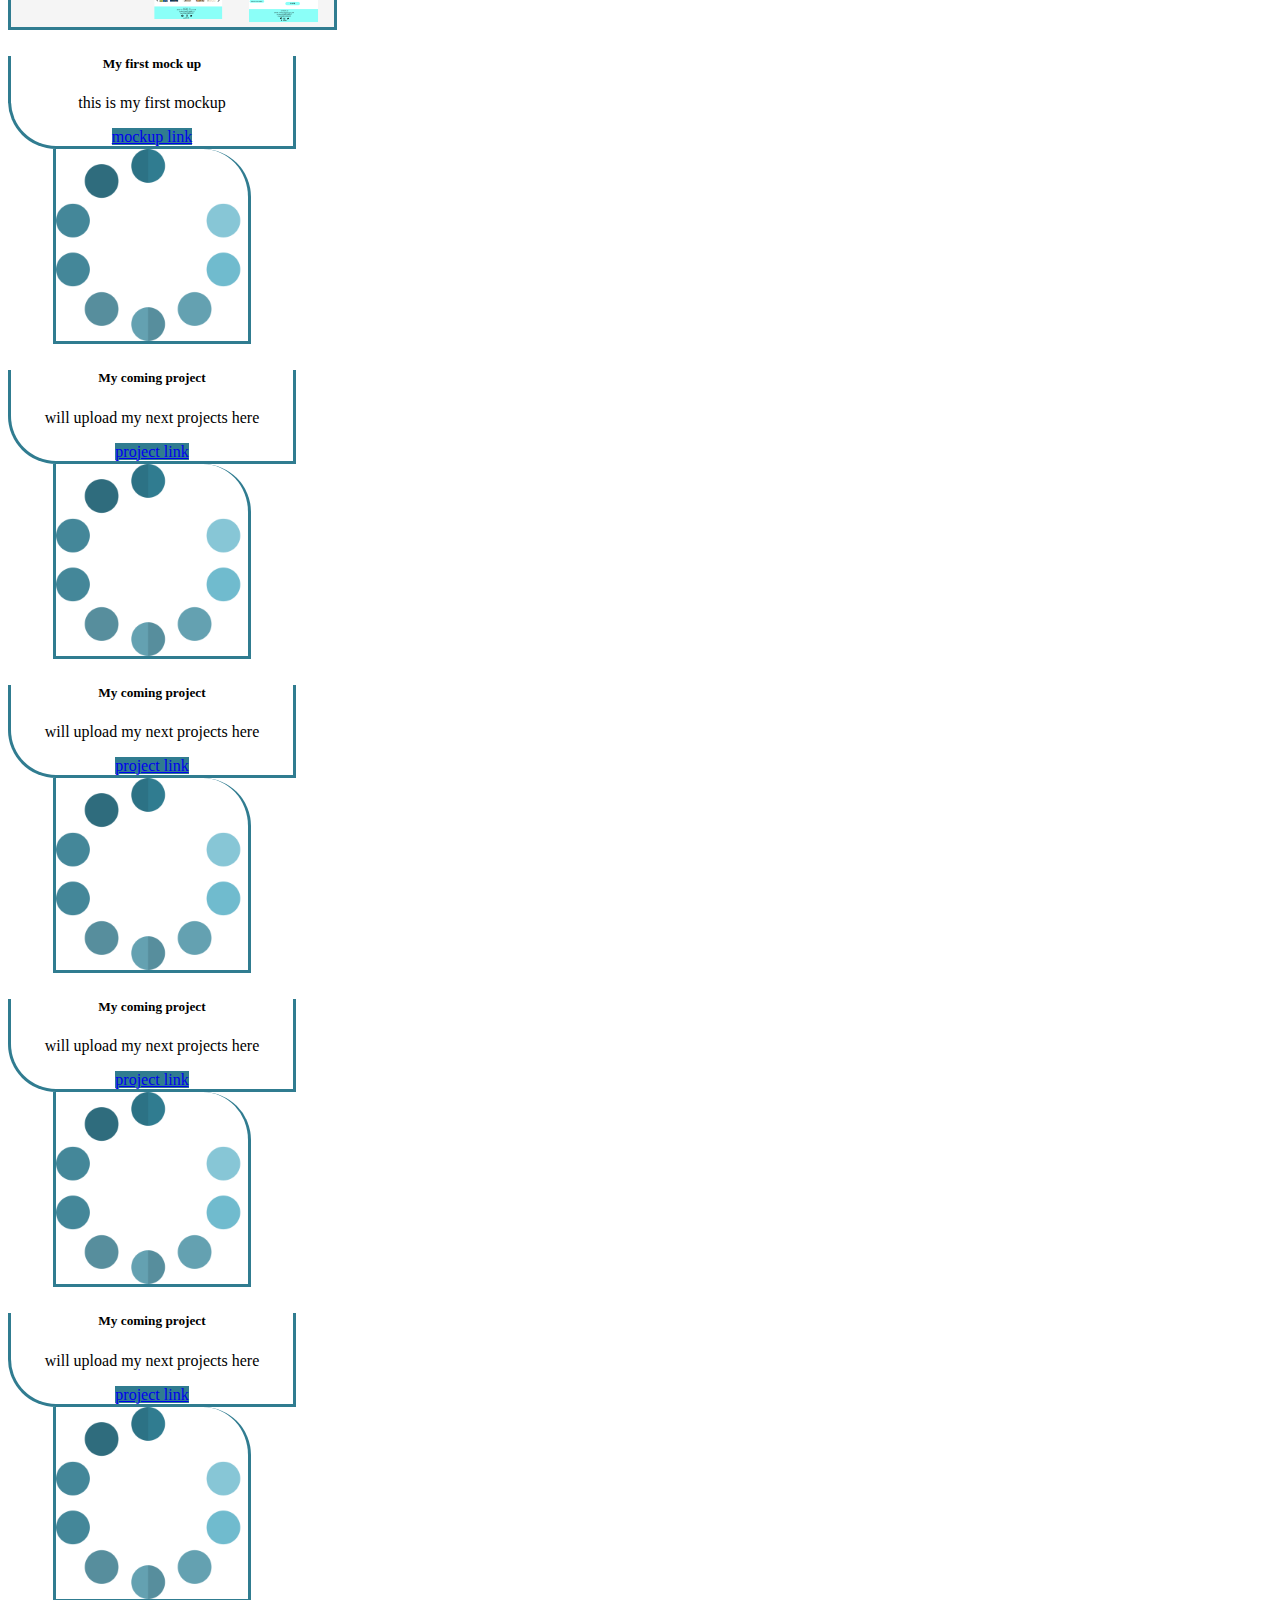
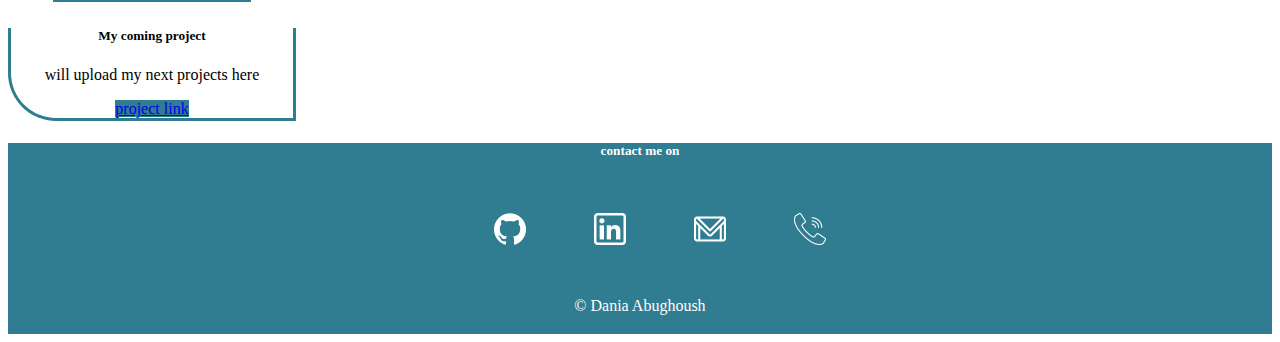
==== commit c343685b: "hover" ====
--- a/index.html
+++ b/index.html
@@ -5,7 +5,7 @@
     <meta charset="UTF-8">
     <meta http-equiv="X-UA-Compatible" content="IE=edge">
     <meta name="viewport" content="width=device-width, initial-scale=1.0">
-    <title>Document</title>
+    <title>Dania Abughoush</title>
 </head>
 <link href="https://cdn.jsdelivr.net/npm/bootstrap@5.3.0-alpha1/dist/css/bootstrap.min.css" rel="stylesheet"
     integrity="sha384-GLhlTQ8iRABdZLl6O3oVMWSktQOp6b7In1Zl3/Jr59b6EGGoI1aFkw7cmDA6j6gD" crossorigin="anonymous">
@@ -15,7 +15,7 @@
 
 <body>
     <header>
-
+<!-- nav bar section -->
         <nav class="navbar">
 
             <!-- LOGO -->
@@ -43,21 +43,23 @@
             </ul>
 
         </nav>
-
+<!-- end of nav bar -->
     </header>
     <main>
 
-
+<!-- hero section -->
 
         <section class="hero" id="hero">
+            <!-- hero img with animation -->
             <section class="scan">
-
                 <section class="face">
 
                 </section>
                 <h3>Hello world</h3>
             </section>
+            <!-- the side part of the hero -->
             <section class="side">
+                <!-- the glitch word -->
 
                 <section id="container" class="scanning">
                     <section class="glitch">
@@ -67,6 +69,7 @@
                         <h1>Dania aBUGHOUSH</h1>
                     </section>
                 </section>
+                <!-- the hero article and arrow -->
                 <section class="first">
 
                     <article>
@@ -74,15 +77,17 @@
                         ,introduce my self, my education background,my skills, my work and my passion , right know I am
                         working on being fullstack developer ,have fun here....
                         <br><br><br><br>
+                        <!-- down arrow -->
                             <section class="down">
                                <a href="#aboutme"><img src="images/down-chevron.png" alt=""></a>
                             </section>
                     </article>
-                </section>    </section>
-        </section>
-        
+                </section> 
+               </section>
+        </section>
+        <!--about me section  -->
         <section class="aboutme" id="aboutme">
-            <article class="meArticle">
+                      <article class="meArticle">
                 <section class="container text-center ">
                     <section class="row d-flex align-items-center">
                         <section class="col">
@@ -106,6 +111,7 @@
                 </section>
             </article>
         </section>
+        <!-- the backdround section -->
         <section id="education">
             
             <div class="container  ">
@@ -275,6 +281,7 @@
     
     
         </section>
+        <!-- my project section -->
         <section class="mywork" id="mywork">
             <h2>my projects</h2>
             <br>
@@ -285,7 +292,7 @@
                         <img class="card-img-top" src="images/mywork1.PNG" alt="Card image cap">
                         <div class="card-body">
                           <h5 class="card-title">My first mock up</h5>
-                          <p class="card-text">this is my first mockup yhat i made in my class</p>
+                          <p class="card-text">this is my first mockup </p>
                           <a href="https://www.figma.com/file/Dte7QqeidcB5DIr2LqAerY/mockup-for-E-learning?node-id=0%3A1&t=TFPaiag3M25Rfxao-0" class="btn btn-primary">mockup link</a>
                         </div>
                       </div>
@@ -346,6 +353,7 @@
               </div>
         </section>
     </main>
+    <!-- footer -->
     <footer id="contact">
         <section class="footer">
             <div class="card">
--- a/sheetstyle.css
+++ b/sheetstyle.css
@@ -473,7 +473,7 @@
 }
 
 
-/* cards */
+/* cards my work*/
 .card{
   text-align: center;
 }
@@ -502,6 +502,9 @@
 border-color: #307C90;
 border-top-right-radius: 3rem;
 }
+.card-img-top:hover{
+   box-shadow: .3rem .3rem #67f3da;
+}
 /* footer */
 
 .footerlist li{
@@ -531,12 +534,16 @@
   color:white
 }
 /* ----------------------------------------------------------------------------------------------------------------------------------- */
-
+.footerlist  img:hover{
+  background-color:  #67f3da;
+  box-shadow: .2rem .2rem white;
+}
 /* reponsive media */
 @media only screen and (max-width:1000px) {
   .hero {
   background-color: white;
-    }
+  display: block;
+        }
    .first{
     color:#307C90;
 font-size: 1rem;
@@ -558,5 +565,29 @@
    .mywork,.aboutme{
     margin-left: 5rem;
    }
-
-  }+   .scan .face{
+       width: 14rem;
+    height:14rem;
+       background-size:14rem ;
+}
+
+.scan .face::before{
+  background-size: 14rem;
+  }
+  
+  .profileimg img{
+    width:14rem;
+  }
+  .aboutme{
+    margin: 0;
+  }
+  .footerlist img{
+    background-color: #307C90;
+  }
+  .cardfooter{
+    background-color: white;
+  }
+  .face h3{
+    margin: 0;
+  }
+  }
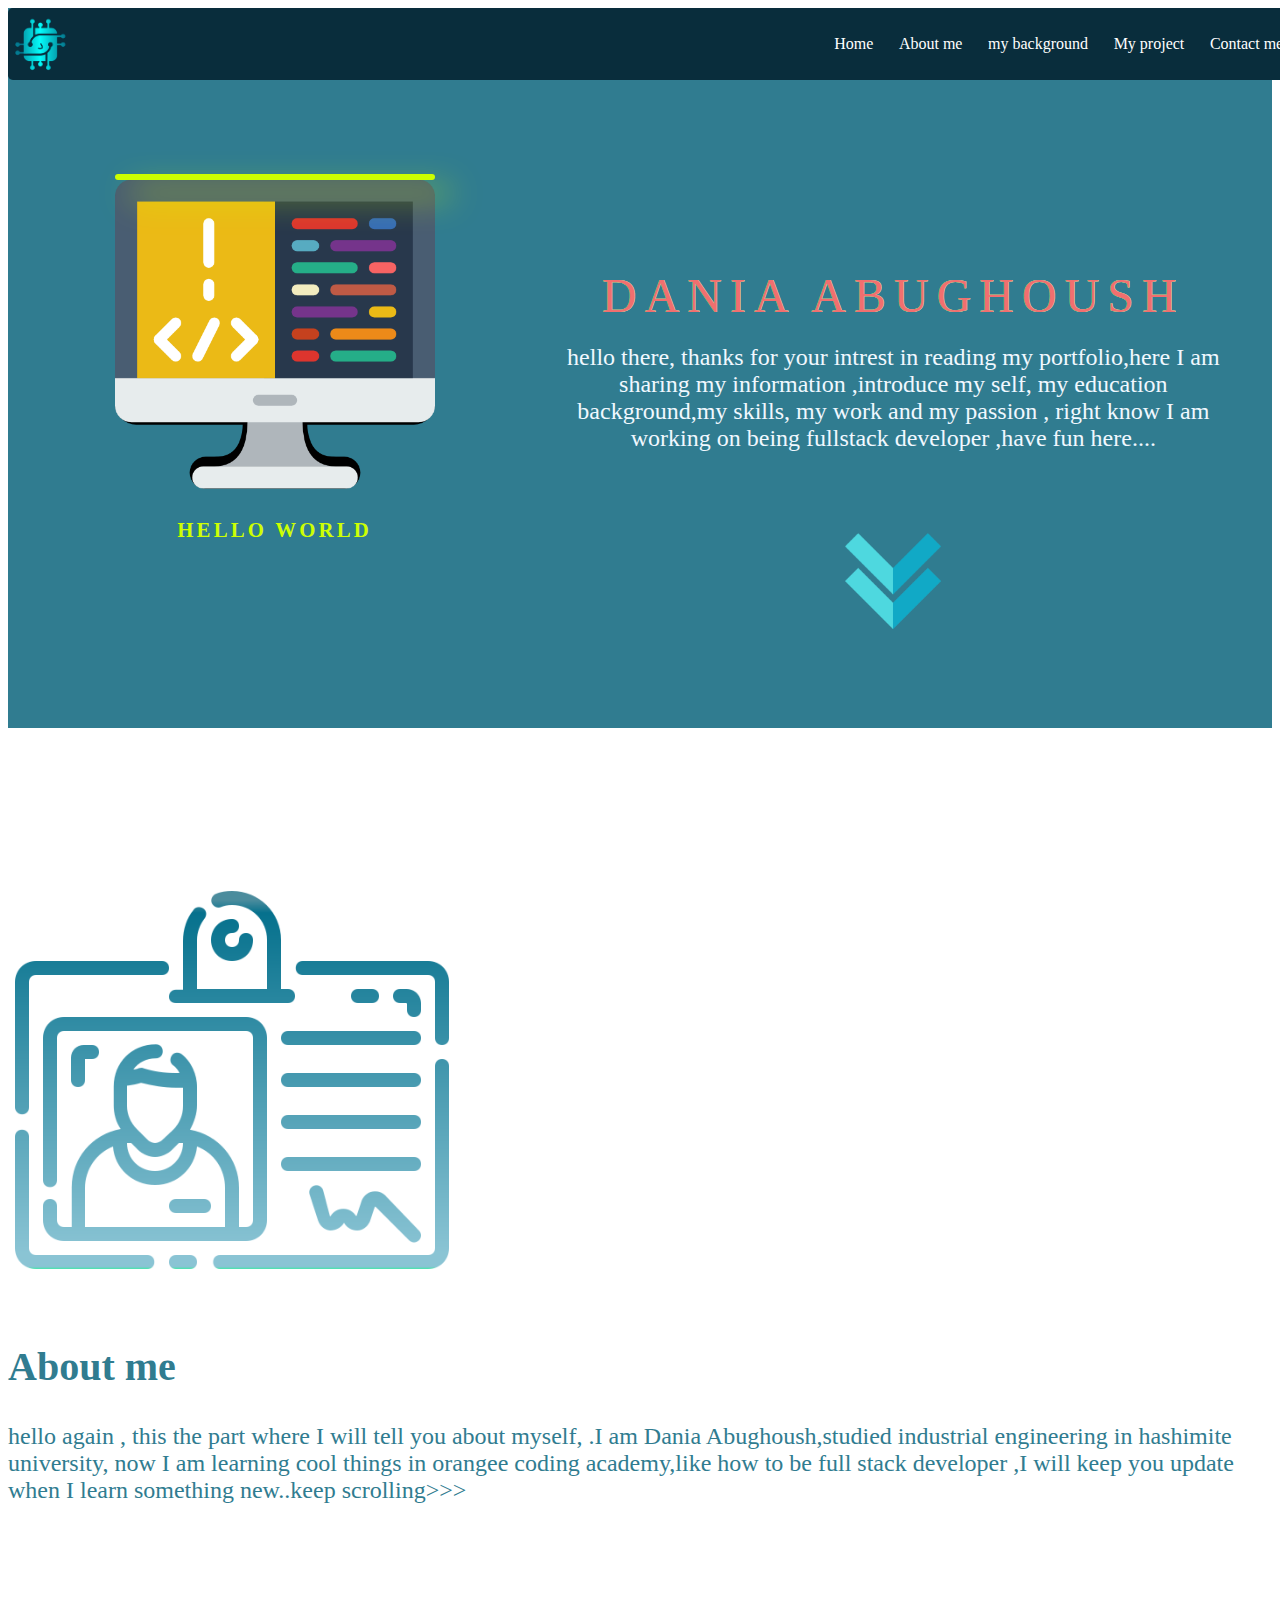
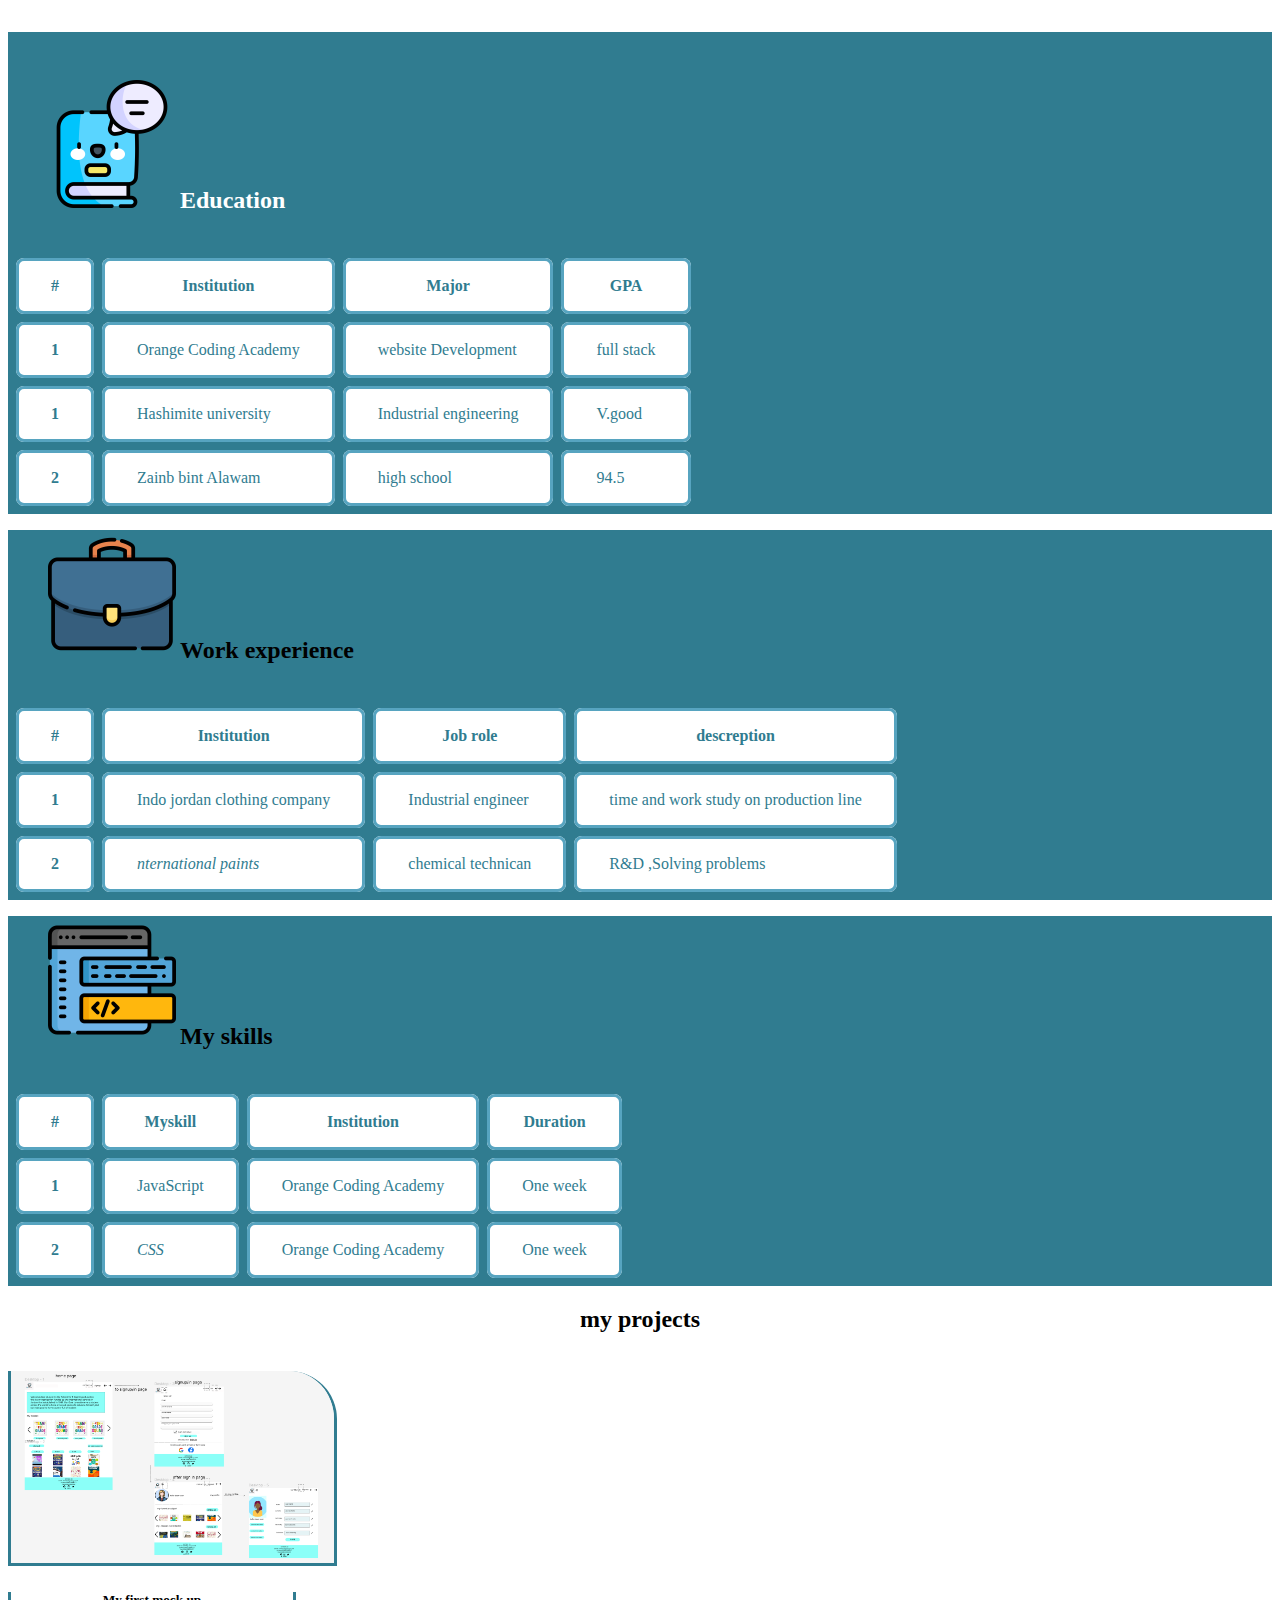
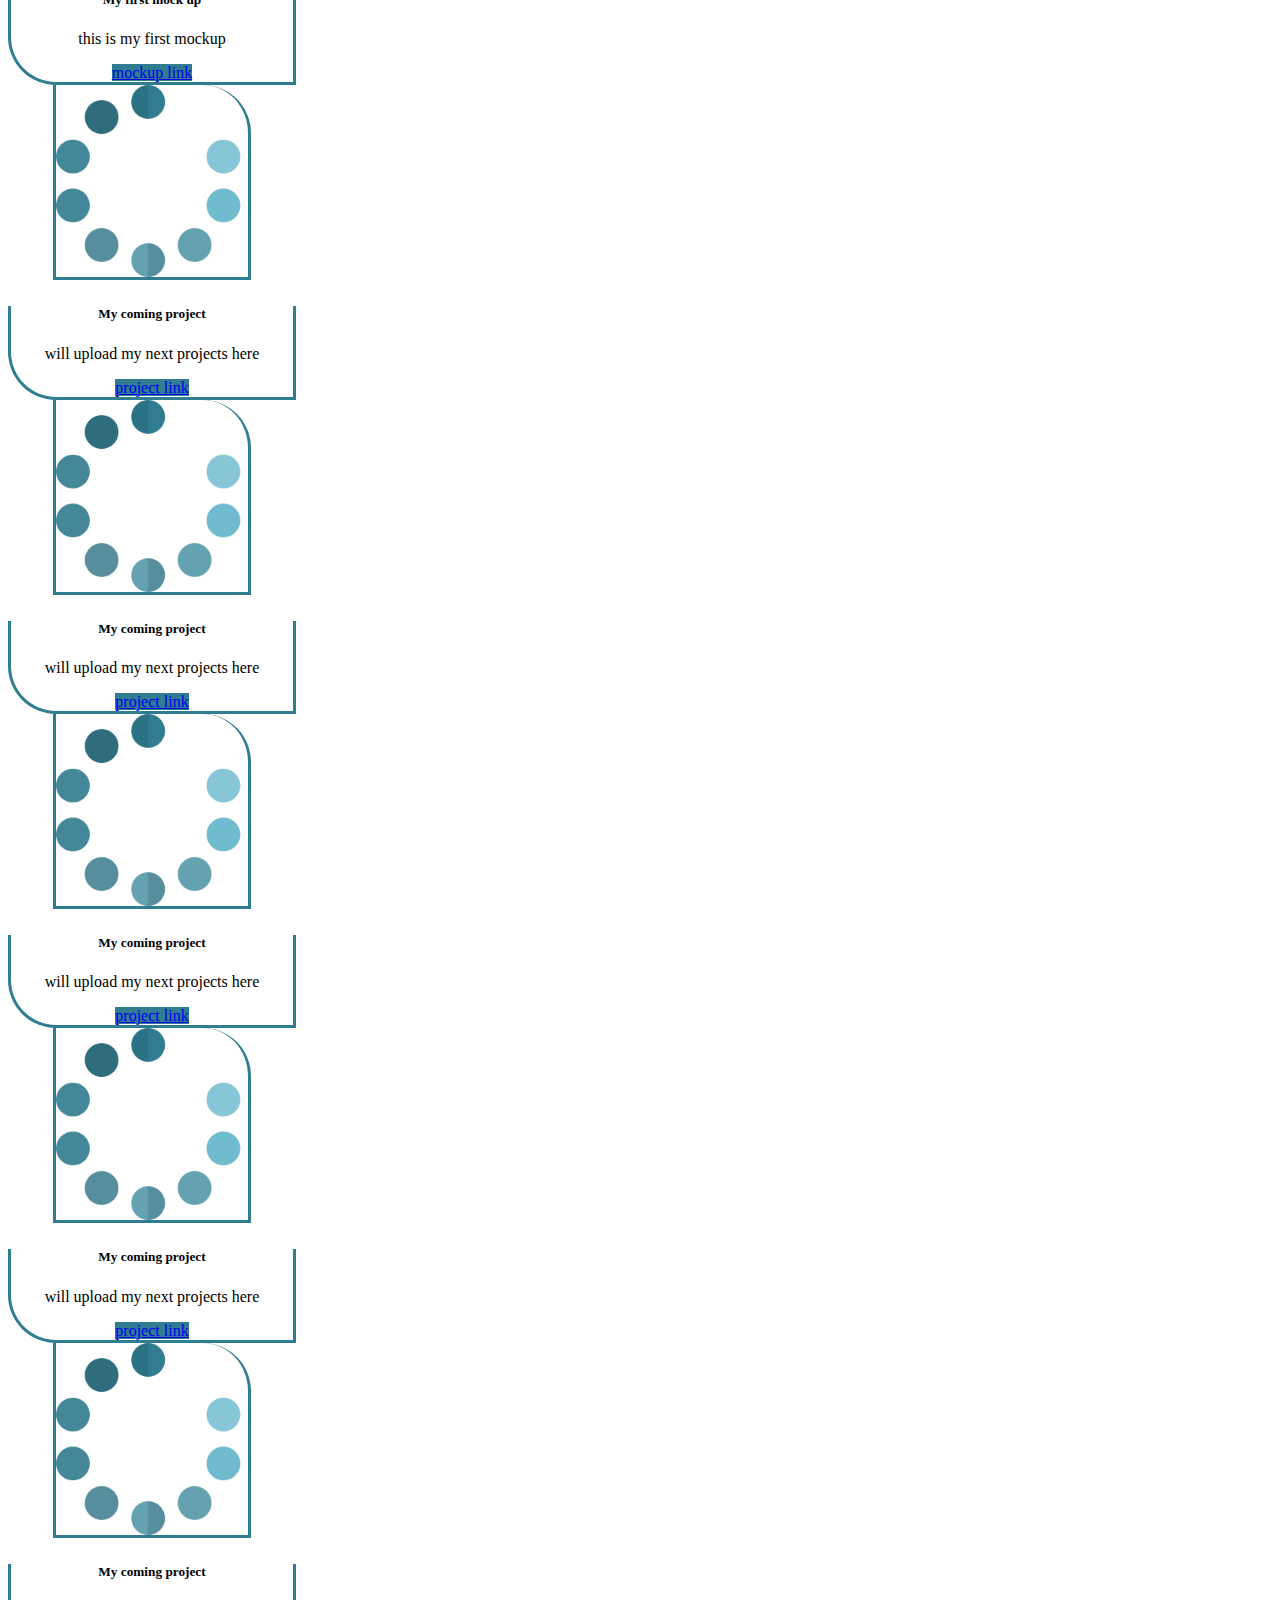
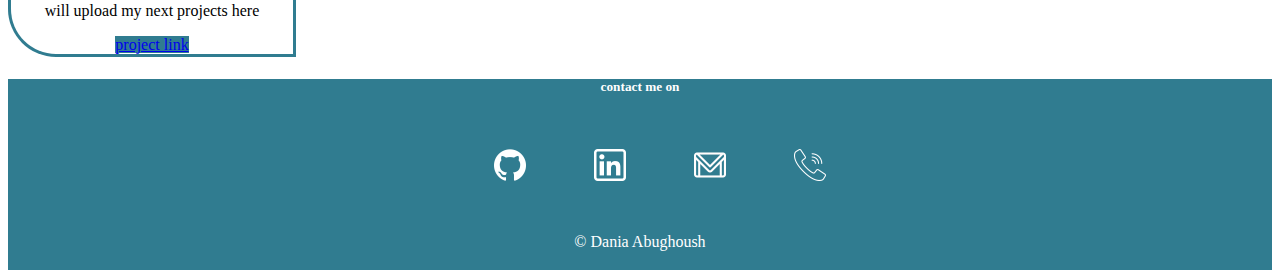
==== commit 0299b41a: "class fix" ====
--- a/index.html
+++ b/index.html
@@ -112,7 +112,7 @@
             </article>
         </section>
         <!-- the backdround section -->
-        <section id="education">
+        <section id="education" class="background">
             
             <div class="container  ">
                 <div class="row">
@@ -179,7 +179,7 @@
             
         </section>
         
-        <section id="education">
+        <section  class="background">
     
             <div class="container  ">
                 <div class="row">
@@ -230,7 +230,7 @@
     
     
         </section>
-        <section id="education">
+        <section class="background">
     
             <div class="container  ">
                 <div class="row">
--- a/sheetstyle.css
+++ b/sheetstyle.css
@@ -1,4 +1,6 @@
-
+html{
+scroll-behavior: smooth;
+}
 /* header */
 /* nav styling */
 nav {
@@ -74,7 +76,7 @@
   }
 /* specify the hero img position */
 .scan{
-      grid-area:1/1/4/2 ;
+   grid-area:1/1/4/2 ;
    justify-self: center;
    align-self: center;
 }
@@ -384,6 +386,10 @@
   .down img{
     width: 6rem;
   }
+  .down img:hover{
+    background-color:  #67f3da;
+    border-radius: 3rem;
+  }
 
   /* --------------------------------------------------------------------------------------------------------------------------------*/
   /* about me section */
@@ -409,11 +415,14 @@
 /* ------------------------------------------------------------------------------------------------------------------------------------ */
 /* education section */
 #education{
-    background: #307C90;
+   
     color:white;
     padding-top: 2rem;
 
 }
+.background{
+  background: #307C90;
+}
 
 .edulist li{
   display: inline-block;
@@ -421,14 +430,14 @@
   /* margin-top: 3rem; */
 }
 
-#education img{
+.background img{
     width: 8rem;
     align-self:flex-start ;
     /* margin-bottom: .5rem; */
     /* position:relative */
     
 }
-#education h2{
+.background h2{
   font-size: 1.5rem;
 }
 
@@ -480,6 +489,9 @@
 .btn{
   background-color: #307C90;
 }
+.btn:hover{
+  background-color: #67f3da;
+}
 .mywork h2{
   text-align: center;
 }
@@ -542,8 +554,9 @@
 @media only screen and (max-width:1000px) {
   .hero {
   background-color: white;
-  display: block;
-        }
+  display: flex;
+  flex-direction: column;
+            }
    .first{
     color:#307C90;
 font-size: 1rem;
@@ -556,14 +569,12 @@
     display: none;
     visibility: hidden;
       }
-   #education{
-    background-color: white;
+   .background{
+    color:white
    }
-   #education img{
-visibility: hidden;
-   }
-   .mywork,.aboutme{
-    margin-left: 5rem;
+   .meArticle article{
+    width: 20rem;
+  
    }
    .scan .face{
        width: 14rem;
@@ -580,14 +591,36 @@
   }
   .aboutme{
     margin: 0;
+    text-align: center;
   }
   .footerlist img{
     background-color: #307C90;
   }
   .cardfooter{
     background-color: white;
+    color:#307C90
   }
   .face h3{
     margin: 0;
   }
-  }
+  .scan{
+    margin-top: 10rem;
+    
+  }
+  .container{
+  width:7rem;
+  margin: 0;
+  padding: 0;
+
+  }
+.side{
+  margin: 0;
+}
+.navbar li{
+  font-size: .5rem;
+}
+
+  }
+
+
+ 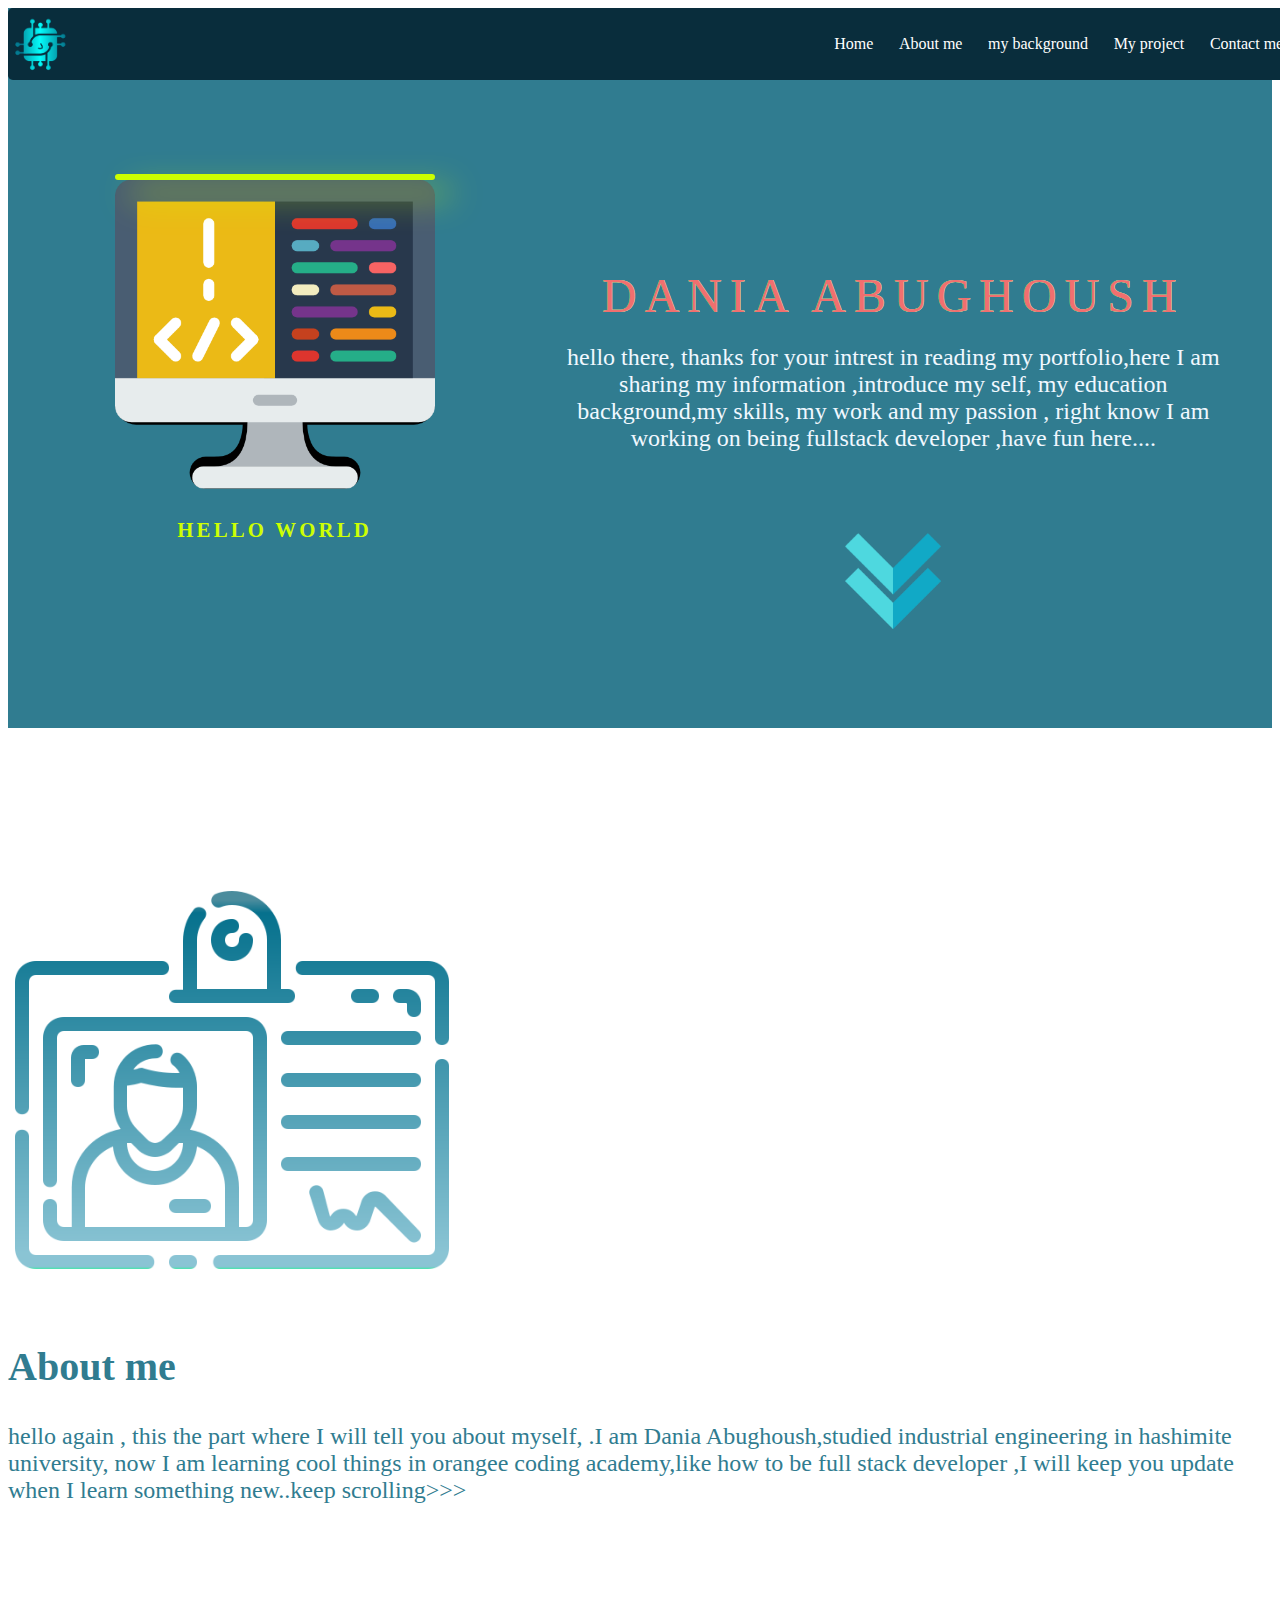
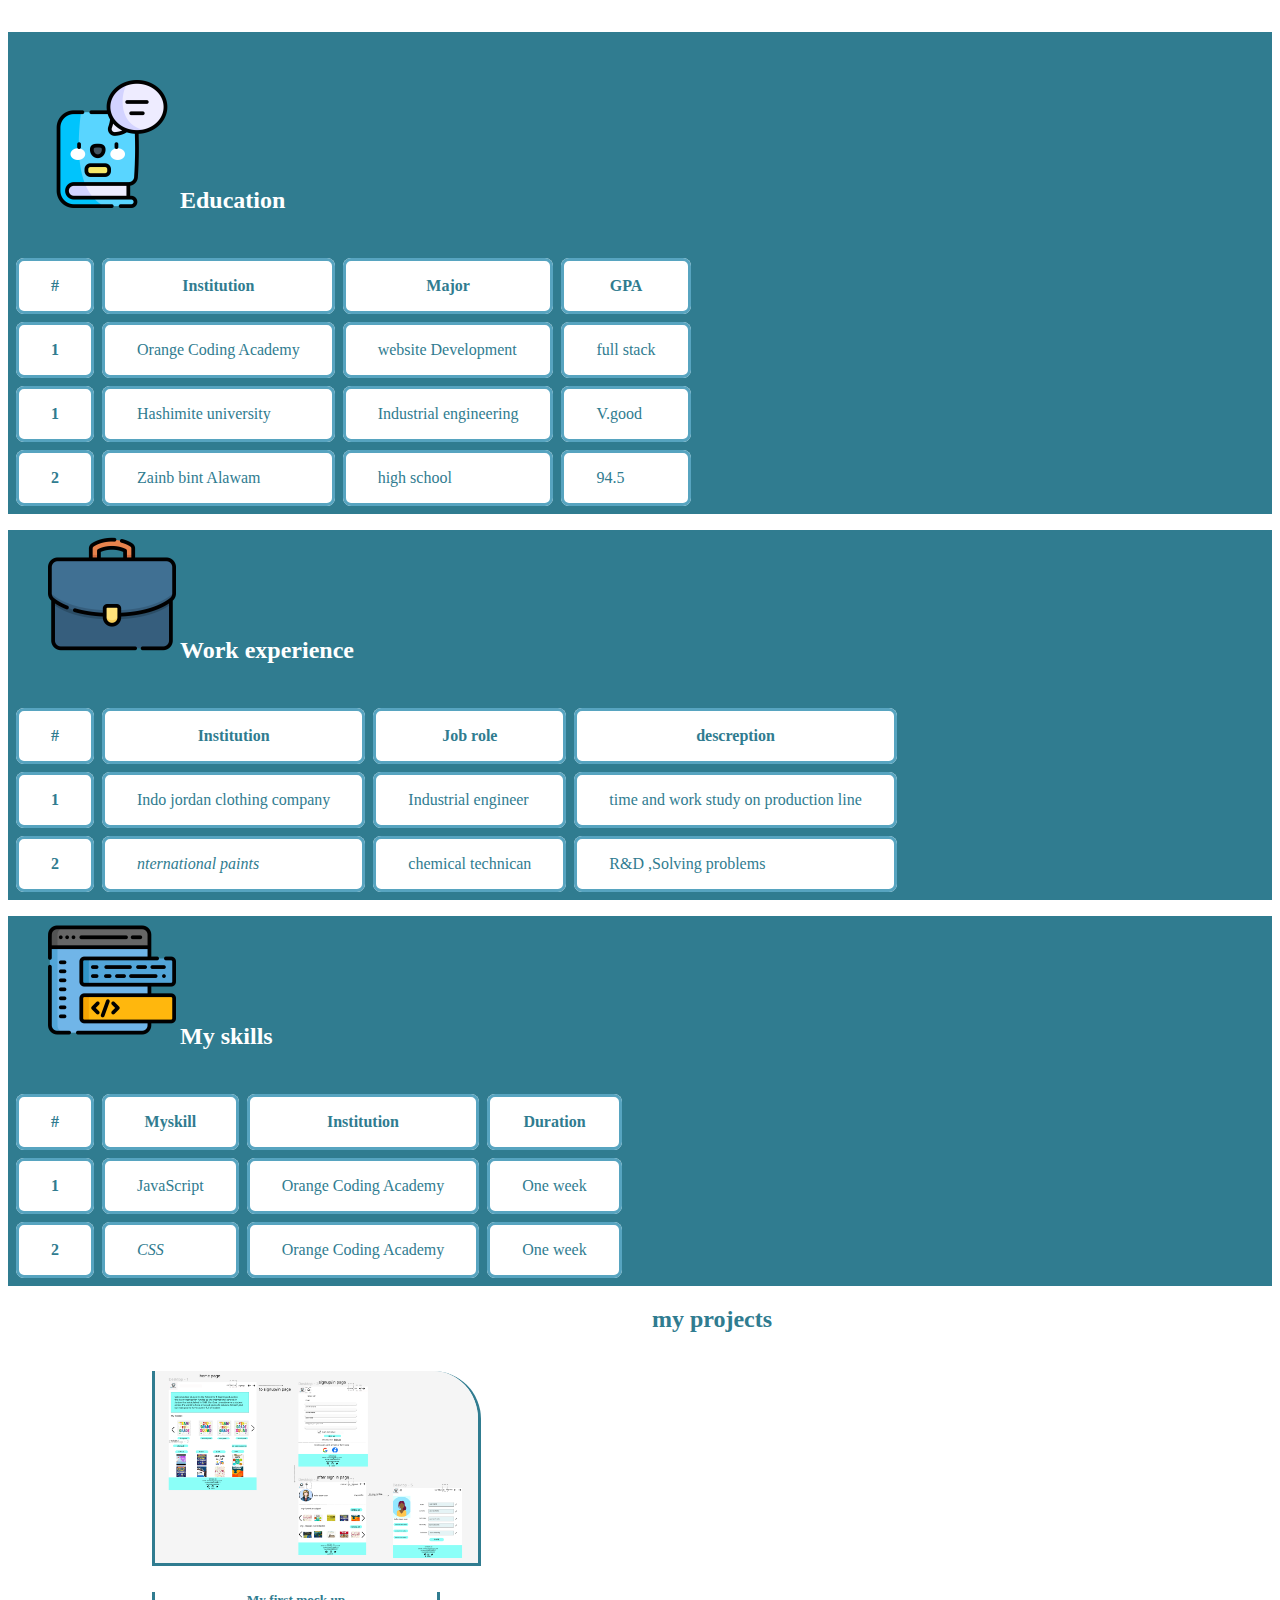
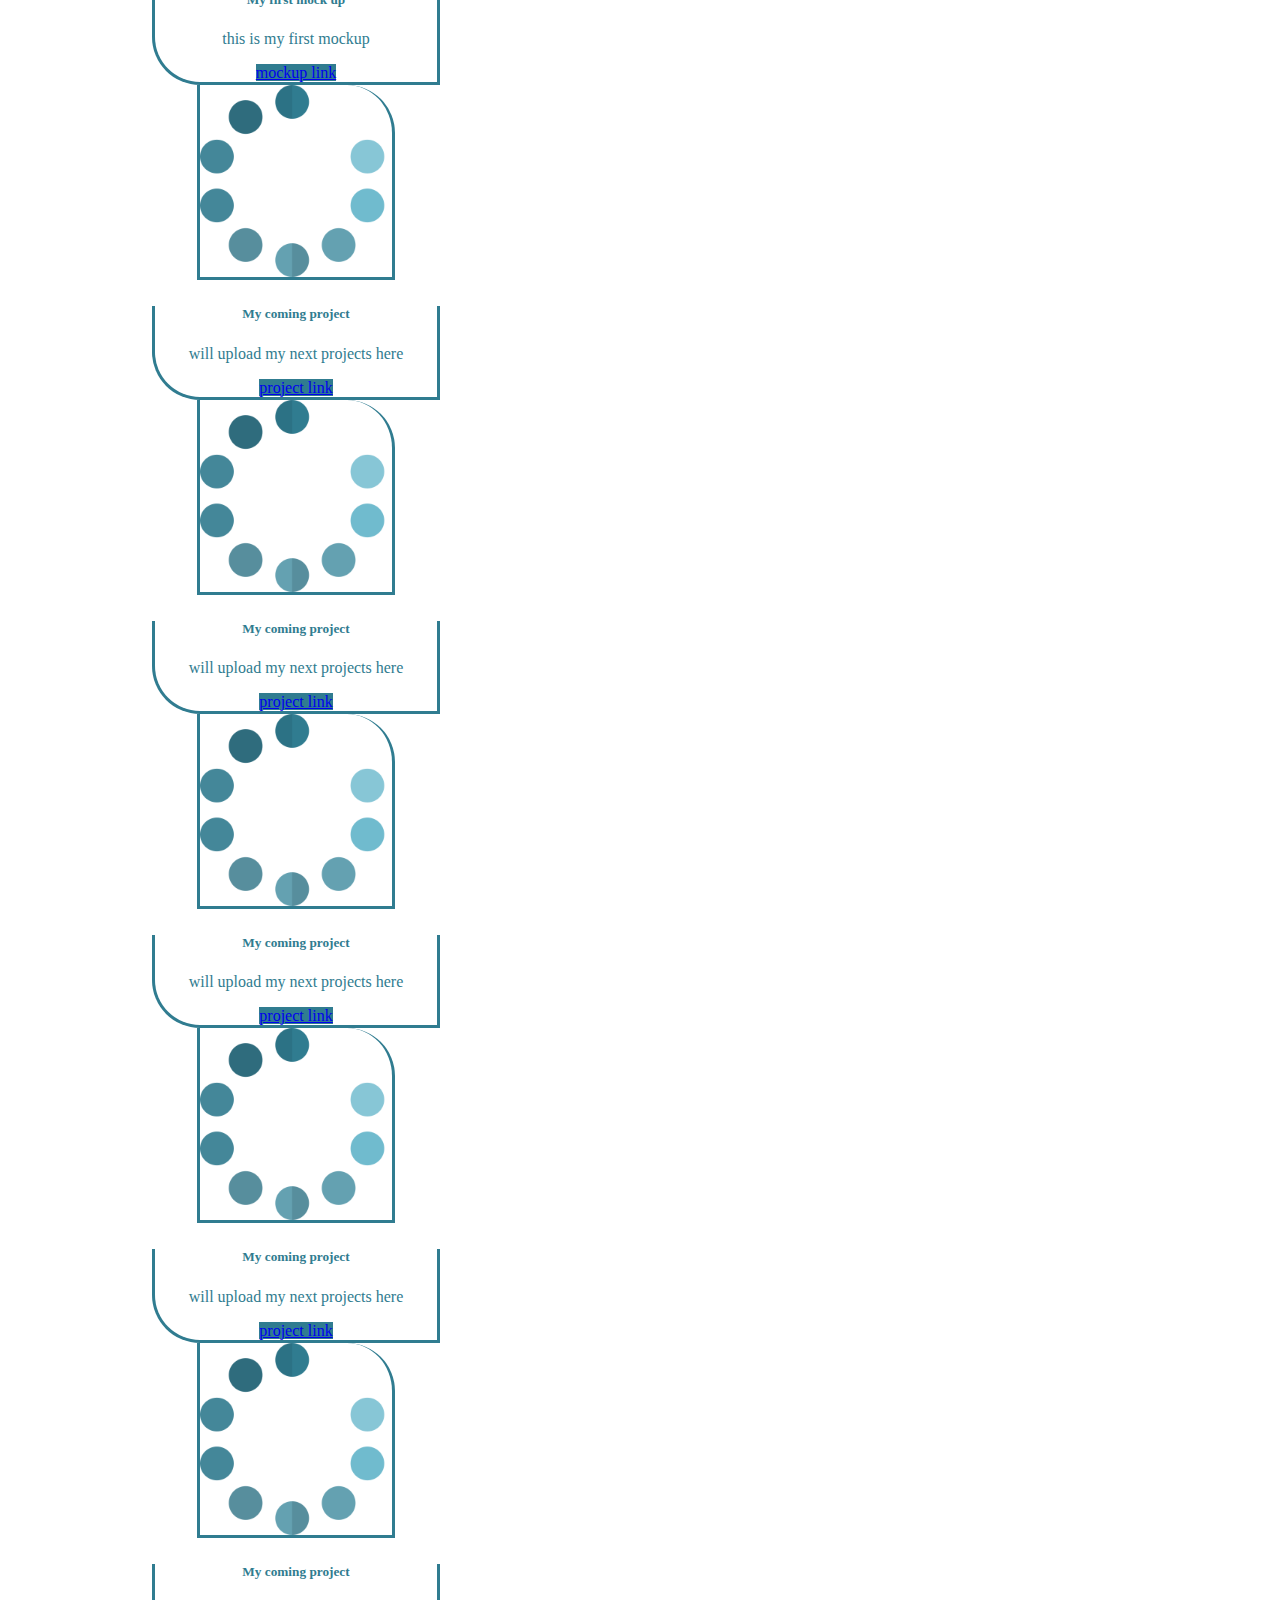
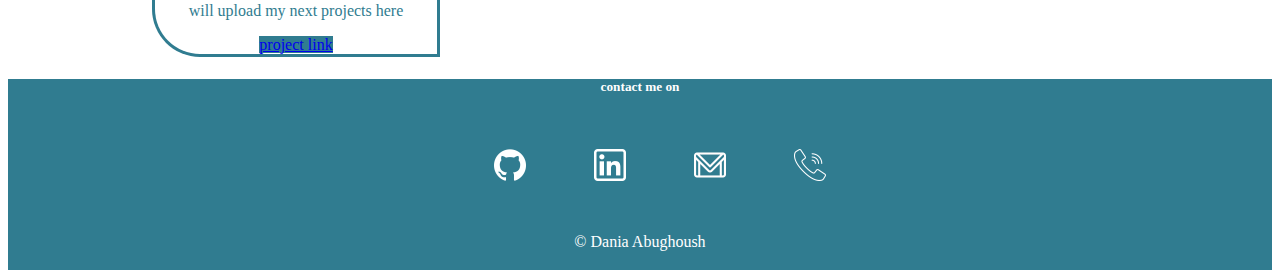
==== commit 4e57f51b: "class fixx" ====
--- a/index.html
+++ b/index.html
@@ -15,7 +15,7 @@
 
 <body>
     <header>
-<!-- nav bar section -->
+        <!-- nav bar section -->
         <nav class="navbar">
 
             <!-- LOGO -->
@@ -43,11 +43,11 @@
             </ul>
 
         </nav>
-<!-- end of nav bar -->
+        <!-- end of nav bar -->
     </header>
     <main>
 
-<!-- hero section -->
+        <!-- hero section -->
 
         <section class="hero" id="hero">
             <!-- hero img with animation -->
@@ -55,8 +55,14 @@
                 <section class="face">
 
                 </section>
-                <h3>Hello world</h3>
-            </section>
+                <section class="hello">
+
+                    <h3>Hello world</h3>
+                </section>
+                <section class="myname">
+                    <h3>DANIA ABUGHAUSH</h3>
+                </section>
+                </section>
             <!-- the side part of the hero -->
             <section class="side">
                 <!-- the glitch word -->
@@ -76,18 +82,21 @@
                         hello there, thanks for your intrest in reading my portfolio,here I am sharing my information
                         ,introduce my self, my education background,my skills, my work and my passion , right know I am
                         working on being fullstack developer ,have fun here....
-                        <br><br><br><br>
+                        <section class="break">
+
+                            <br><br><br>
+                        </section>
                         <!-- down arrow -->
-                            <section class="down">
-                               <a href="#aboutme"><img src="images/down-chevron.png" alt=""></a>
-                            </section>
+                        <section class="down">
+                            <a href="#aboutme"><img src="images/down-chevron.png" alt=""></a>
+                        </section>
                     </article>
-                </section> 
-               </section>
+                </section>
+            </section>
         </section>
         <!--about me section  -->
         <section class="aboutme" id="aboutme">
-                      <article class="meArticle">
+            <article class="meArticle">
                 <section class="container text-center ">
                     <section class="row d-flex align-items-center">
                         <section class="col">
@@ -97,14 +106,22 @@
                             </section>
                         </section>
                         <section class="col">
-                            <h2>About me</h2>
-                            <article>
-                                hello again , this the part where I will tell you about myself,
-                                .I am Dania Abughoush,studied industrial engineering in hashimite university, now I am
-                                learning cool
-                                things in orangee coding academy,like how to be full stack developer ,I will keep you
-                                update when I learn something new..keep scrolling>>>
-                            </article>
+                            <section class="row d-flex align-items-center">
+
+                                <h2>About me</h2>
+                            </section>
+                            <section class="row d-flex align-items-center">
+
+                                <article>
+                                    hello again , this the part where I will tell you about myself,
+                                    .I am Dania Abughoush,studied industrial engineering in hashimite university, now I
+                                    am
+                                    learning cool
+                                    things in orangee coding academy,like how to be full stack developer ,I will keep
+                                    you
+                                    update when I learn something new..keep scrolling>>>
+                                </article>
+                            </section>
                         </section>
 
                     </section>
@@ -113,23 +130,23 @@
         </section>
         <!-- the backdround section -->
         <section id="education" class="background">
-            
+
             <div class="container  ">
                 <div class="row">
                     <div class="col-2 ">
                         <ul class="edulist">
                             <li class="one">
-                                
+
                                 <img src="images/book.png" alt="book icon">
                             </li>
                             <li class="second">
-                                
+
                                 <h2>Education</h2>
                             </li>
                         </ul>
                     </div>
-                    
-                    
+
+
                     <!-- <div class="row ">
                         <div class="col">
                             <article>oh!! you still here, thanks.. here is my education background</article>
@@ -137,37 +154,37 @@
                         </div>
                     </div> -->
                     <!-- <div class="row "> -->
-                        <div class="col-10">
-                            <article>
-                                <table class="table">
-                                    <thead>
-                                        <tr>
-                                            <th scope="col">#</th>
-                                            <th scope="col">Institution</th>
-                                            <th scope="col">Major</th>
-                                            <th scope="col">GPA</th>
-                                        </tr>
-                                    </thead>
-                                    <tbody>
-                                        <tr>
-                                            <th scope="row">1</th>
-                                            <td>Orange Coding Academy</td>
-                                            <td>website Development</td>
-                                            <td>full stack</td>
-                                        </tr>
-                                        <tr>
-                                            <th scope="row">1</th>
-                                            <td>Hashimite university</td>
-                                            <td>Industrial engineering</td>
-                                            <td>V.good</td>
-                                        </tr>
-                                        <tr>
-                                            <th scope="row">2</th>
+                    <div class="col-10">
+                        <article>
+                            <table class="table">
+                                <thead>
+                                    <tr>
+                                        <th scope="col">#</th>
+                                        <th scope="col">Institution</th>
+                                        <th scope="col">Major</th>
+                                        <th scope="col">GPA</th>
+                                    </tr>
+                                </thead>
+                                <tbody>
+                                    <tr>
+                                        <th scope="row">1</th>
+                                        <td>Orange Coding Academy</td>
+                                        <td>website Development</td>
+                                        <td>full stack</td>
+                                    </tr>
+                                    <tr>
+                                        <th scope="row">1</th>
+                                        <td>Hashimite university</td>
+                                        <td>Industrial engineering</td>
+                                        <td>V.good</td>
+                                    </tr>
+                                    <tr>
+                                        <th scope="row">2</th>
                                         <td>Zainb bint Alawam</td>
                                         <td>high school</td>
                                         <td>94.5</td>
                                     </tr>
-                                    
+
                                 </tbody>
                             </table>
                         </article>
@@ -175,27 +192,27 @@
                     </div>
                 </div>
             </div>
-            
-            
-        </section>
-        
-        <section  class="background">
-    
+
+
+        </section>
+
+        <section class="background">
+
             <div class="container  ">
                 <div class="row">
                     <div class="col-2 ">
                         <ul class="edulist">
                             <li class="one">
-    
+
                                 <img src="images/suitcase.png" alt="book icon">
                             </li>
                             <li class="second">
-    
+
                                 <h2>Work experience</h2>
                             </li>
                         </ul>
                     </div>
-                        <div class="col-10">
+                    <div class="col-10">
                         <article>
                             <table class="table">
                                 <thead>
@@ -219,34 +236,34 @@
                                         <td>chemical technican</td>
                                         <td>R&D ,Solving problems</td>
                                     </tr>
-    
+
                                 </tbody>
                             </table>
                         </article>
-    
+
                     </div>
                 </div>
             </div>
-    
-    
+
+
         </section>
         <section class="background">
-    
+
             <div class="container  ">
                 <div class="row">
                     <div class="col-2 ">
                         <ul class="edulist">
                             <li class="one">
-    
+
                                 <img src="images/coding3.png" alt="book icon">
                             </li>
                             <li class="second">
-    
+
                                 <h2>My skills</h2>
                             </li>
                         </ul>
                     </div>
-                        <div class="col-10">
+                    <div class="col-10">
                         <article>
                             <table class="table">
                                 <thead>
@@ -270,16 +287,16 @@
                                         <td>Orange Coding Academy</td>
                                         <td>One week</td>
                                     </tr>
-    
+
                                 </tbody>
                             </table>
                         </article>
-    
+
                     </div>
                 </div>
             </div>
-    
-    
+
+
         </section>
         <!-- my project section -->
         <section class="mywork" id="mywork">
@@ -287,77 +304,78 @@
             <br>
             <div class="container">
                 <div class="row">
-                  <div class="col py-4">
-                    <div class="card" style="width: 18rem;">
-                        <img class="card-img-top" src="images/mywork1.PNG" alt="Card image cap">
-                        <div class="card-body">
-                          <h5 class="card-title">My first mock up</h5>
-                          <p class="card-text">this is my first mockup </p>
-                          <a href="https://www.figma.com/file/Dte7QqeidcB5DIr2LqAerY/mockup-for-E-learning?node-id=0%3A1&t=TFPaiag3M25Rfxao-0" class="btn btn-primary">mockup link</a>
-                        </div>
-                      </div>
-                  </div>
-                  <div class="col py-4">
-                    <div class="card" style="width: 18rem;">
-                        <img class="card-img-top" src="images/loading2.png" alt="Card image cap">
-                        <div class="card-body">
-                          <h5 class="card-title">My coming project</h5>
-                          <p class="card-text">will upload my next projects here</p>
-                          <a href="#" class="btn btn-primary">project link</a>
-                        </div>
-                      </div>
-                  </div>
-                  <div class="col py-4">
-                    <div class="card" style="width: 18rem;">
-                        <img class="card-img-top" src="images/loading2.png" alt="Card image cap">
-                        <div class="card-body">
-                          <h5 class="card-title">My coming project</h5>
-                          <p class="card-text">will upload my next projects here</p>
-                          <a href="#" class="btn btn-primary">project link</a>
-                        </div>
-                      </div>
-                  </div>
+                    <div class="col py-4">
+                        <div class="card" style="width: 18rem;">
+                            <img class="card-img-top" src="images/mywork1.PNG" alt="Card image cap">
+                            <div class="card-body">
+                                <h5 class="card-title">My first mock up</h5>
+                                <p class="card-text">this is my first mockup </p>
+                                <a href="https://www.figma.com/file/Dte7QqeidcB5DIr2LqAerY/mockup-for-E-learning?node-id=0%3A1&t=TFPaiag3M25Rfxao-0"
+                                    class="btn btn-primary">mockup link</a>
+                            </div>
+                        </div>
+                    </div>
+                    <div class="col py-4">
+                        <div class="card" style="width: 18rem;">
+                            <img class="card-img-top" src="images/loading2.png" alt="Card image cap">
+                            <div class="card-body">
+                                <h5 class="card-title">My coming project</h5>
+                                <p class="card-text">will upload my next projects here</p>
+                                <a href="#" class="btn btn-primary">project link</a>
+                            </div>
+                        </div>
+                    </div>
+                    <div class="col py-4">
+                        <div class="card" style="width: 18rem;">
+                            <img class="card-img-top" src="images/loading2.png" alt="Card image cap">
+                            <div class="card-body">
+                                <h5 class="card-title">My coming project</h5>
+                                <p class="card-text">will upload my next projects here</p>
+                                <a href="#" class="btn btn-primary">project link</a>
+                            </div>
+                        </div>
+                    </div>
                 </div>
                 <div class="row">
-                  <div class="col py-4">
-                    <div class="card" style="width: 18rem;">
-                        <img class="card-img-top" src="images/loading2.png" alt="Card image cap">
-                        <div class="card-body">
-                          <h5 class="card-title">My coming project</h5>
-                          <p class="card-text">will upload my next projects here</p>
-                          <a href="#" class="btn btn-primary">project link</a>
-                        </div>
-                      </div>
-                  </div>
-                  <div class="col py-4">
-                    <div class="card" style="width: 18rem;">
-                        <img class="card-img-top" src="images/loading2.png" alt="Card image cap">
-                        <div class="card-body">
-                          <h5 class="card-title">My coming project</h5>
-                          <p class="card-text">will upload my next projects here</p>
-                          <a href="#" class="btn btn-primary">project link</a>
-                        </div>
-                      </div>
-                  </div>
-                  <div class="col py-4">
-                    <div class="card" style="width: 18rem;">
-                        <img class="card-img-top" src="images/loading2.png" alt="Card image cap">
-                        <div class="card-body">
-                          <h5 class="card-title">My coming project</h5>
-                          <p class="card-text">will upload my next projects here </p>
-                          <a href="#" class="btn btn-primary">project link</a>
-                        </div>
-                      </div>
-                  </div>
-                </div>
-              </div>
+                    <div class="col py-4">
+                        <div class="card" style="width: 18rem;">
+                            <img class="card-img-top" src="images/loading2.png" alt="Card image cap">
+                            <div class="card-body">
+                                <h5 class="card-title">My coming project</h5>
+                                <p class="card-text">will upload my next projects here</p>
+                                <a href="#" class="btn btn-primary">project link</a>
+                            </div>
+                        </div>
+                    </div>
+                    <div class="col py-4">
+                        <div class="card" style="width: 18rem;">
+                            <img class="card-img-top" src="images/loading2.png" alt="Card image cap">
+                            <div class="card-body">
+                                <h5 class="card-title">My coming project</h5>
+                                <p class="card-text">will upload my next projects here</p>
+                                <a href="#" class="btn btn-primary">project link</a>
+                            </div>
+                        </div>
+                    </div>
+                    <div class="col py-4">
+                        <div class="card" style="width: 18rem;">
+                            <img class="card-img-top" src="images/loading2.png" alt="Card image cap">
+                            <div class="card-body">
+                                <h5 class="card-title">My coming project</h5>
+                                <p class="card-text">will upload my next projects here </p>
+                                <a href="#" class="btn btn-primary">project link</a>
+                            </div>
+                        </div>
+                    </div>
+                </div>
+            </div>
         </section>
     </main>
     <!-- footer -->
     <footer id="contact">
         <section class="footer">
             <div class="card">
-                 <div class="card-body cardfooter">
+                <div class="card-body cardfooter">
                     <h5 class="card-title">contact me on</h5>
                     <ul class="footerlist">
                         <li>
@@ -379,23 +397,21 @@
                         <li>
                             <section class="gmail">
 
-                                <a href = "mailto:abughoush.dania@gmail.com"><img
-                                        src="images/gmail.png" alt="gmail"></a>
+                                <a href="mailto:abughoush.dania@gmail.com"><img src="images/gmail.png" alt="gmail"></a>
                             </section>
 
                         </li>
                         <li>
                             <section class="phone">
 
-                                <a href="tel:00962776004261"><img
-                                        src="images/call1.png" alt="phone"></a>
+                                <a href="tel:00962776004261"><img src="images/call1.png" alt="phone"></a>
                             </section>
 
                         </li>
 
                     </ul>
                     <p>&copy; Dania Abughoush</p>
-                  </div>
+                </div>
             </div>
         </section>
 
@@ -405,5 +421,4 @@
     integrity="sha384-w76AqPfDkMBDXo30jS1Sgez6pr3x5MlQ1ZAGC+nuZB+EYdgRZgiwxhTBTkF7CXvN"
     crossorigin="anonymous"></script>
 
-</html>
-
+</html>--- a/sheetstyle.css
+++ b/sheetstyle.css
@@ -1,5 +1,9 @@
 html{
 scroll-behavior: smooth;
+}
+/* h2 in all page */
+h2{
+  font-family: cursive;
 }
 /* header */
 /* nav styling */
@@ -80,8 +84,8 @@
    justify-self: center;
    align-self: center;
 }
-#container{
-  justify-content: flex-end;
+.myname{
+  display: none;
 }
 /* give the 2hero photos the same position and dimention,
 the relative position is  a must here  */
@@ -173,7 +177,7 @@
 /* the glitching article effect */
 #container {
     width: 70vw;
-   
+    /* justify-content: flex-end; */
    }
    .scanning{
     grid-area: 1/1/2/4;
@@ -440,9 +444,8 @@
 .background h2{
   font-size: 1.5rem;
 }
-
-h2{
-  font-family: cursive;
+.background{
+  color: white;
 }
 
 /* tables for experience ,work,skill */
@@ -482,9 +485,10 @@
 }
 
 
-/* cards my work*/
+/* cards mywork/my project and in footer*/
 .card{
   text-align: center;
+  border: #307c90;
 }
 .btn{
   background-color: #307C90;
@@ -495,13 +499,15 @@
 .mywork h2{
   text-align: center;
 }
+.mywork{
+  margin-left: 9rem;
+  color: #307c90;
+}
 .card img{
   height:12rem;
 
 }
-.card{
-  border: #307c90;
-}
+
 .card-body{
   border:solid;
     border-top: hidden;
@@ -551,16 +557,18 @@
   box-shadow: .2rem .2rem white;
 }
 /* reponsive media */
-@media only screen and (max-width:1000px) {
+@media all and (max-width:1000px) {
   .hero {
   background-color: white;
   display: flex;
   flex-direction: column;
+  justify-content: center;
+  align-items: flex-end;
             }
    .first{
     color:#307C90;
-font-size: 1rem;
-
+   font-size: 1rem;
+    min-width: 15rem;
   }
   .side{
     margin-top: 0;
@@ -572,10 +580,6 @@
    .background{
     color:white
    }
-   .meArticle article{
-    width: 20rem;
-  
-   }
    .scan .face{
        width: 14rem;
     height:14rem;
@@ -588,38 +592,86 @@
   
   .profileimg img{
     width:14rem;
-  }
-  .aboutme{
-    margin: 0;
-    text-align: center;
-  }
-  .footerlist img{
+    margin-left: 3rem;
+  }
+ .footerlist img{
     background-color: #307C90;
   }
   .cardfooter{
     background-color: white;
-    color:#307C90
+    color:#307C90;
+    margin-right: 2rem;
+    border: white;
+  
   }
   .face h3{
     margin: 0;
   }
   .scan{
     margin-top: 10rem;
+    margin-right: 4rem;
     
   }
+  /* table */
   .container{
   width:7rem;
   margin: 0;
   padding: 0;
+  font-size: .8rem;
 
   }
 .side{
   margin: 0;
+  display: flex;
+  align-items: center;
 }
 .navbar li{
   font-size: .5rem;
 }
-
+ .aboutme h2{
+  font-size: 1.5rem;
+  margin-left: 7rem;
+   }
+  .aboutme article{
+    min-width: 20rem;
+    margin-left: 1rem;
+    font-size: 1rem;
+   
+  }
+  .second {
+  min-width:20rem;
+  }
+  .second h2{
+    font-size: 1rem;
+  }
+.mywork{
+  margin-left: 2rem;
+color:#307C90
+}
+.card-title{
+  margin-left: 2rem;
+}
+.one img{
+  width: 4rem;
+}
+.mywork h2{
+  margin-top: 2rem;
+  margin-right:2rem
+}
+.break{
+  display: none;
+  visibility: hidden;
+}
+.hello h3{
+  display: none;
+}
+.myname{
+  display: block;
+  font-size: .85rem;
+}
+.myname h3{
+  font-weight: bold;
+}
   }
 
 
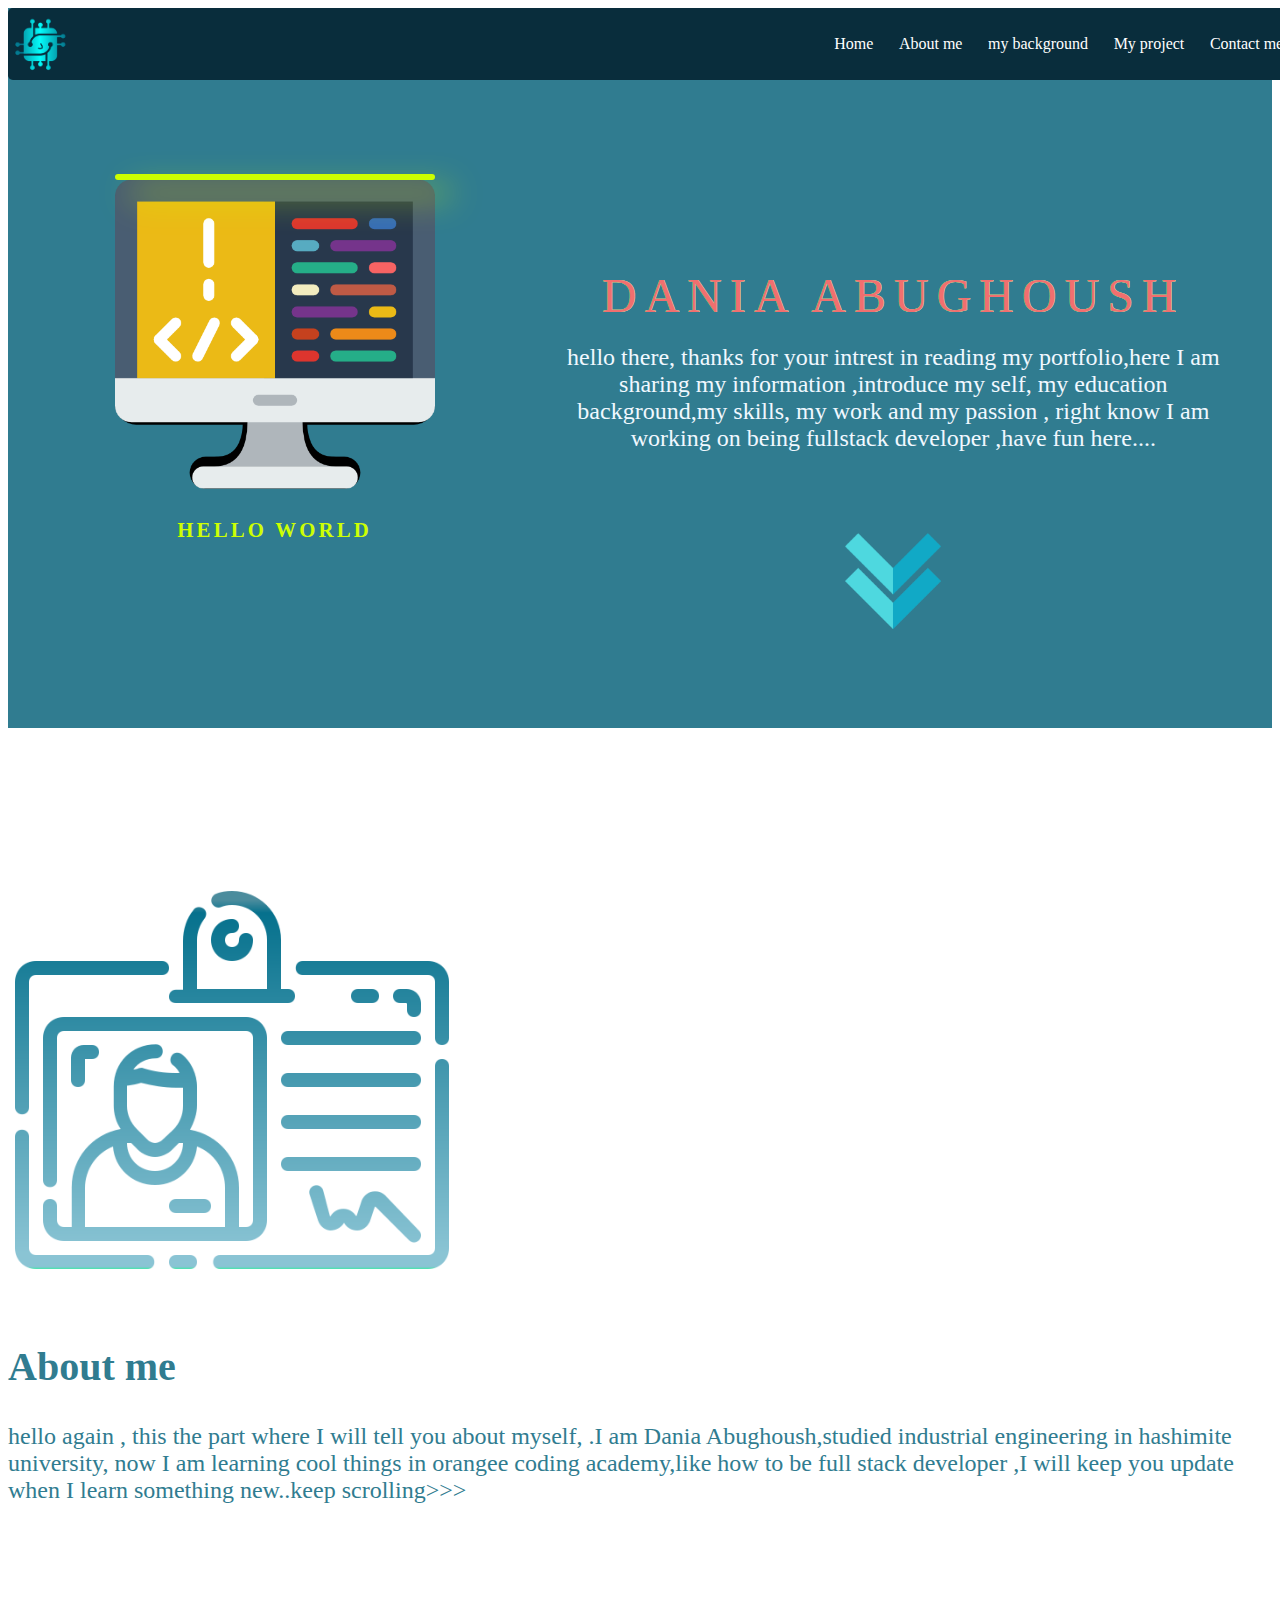
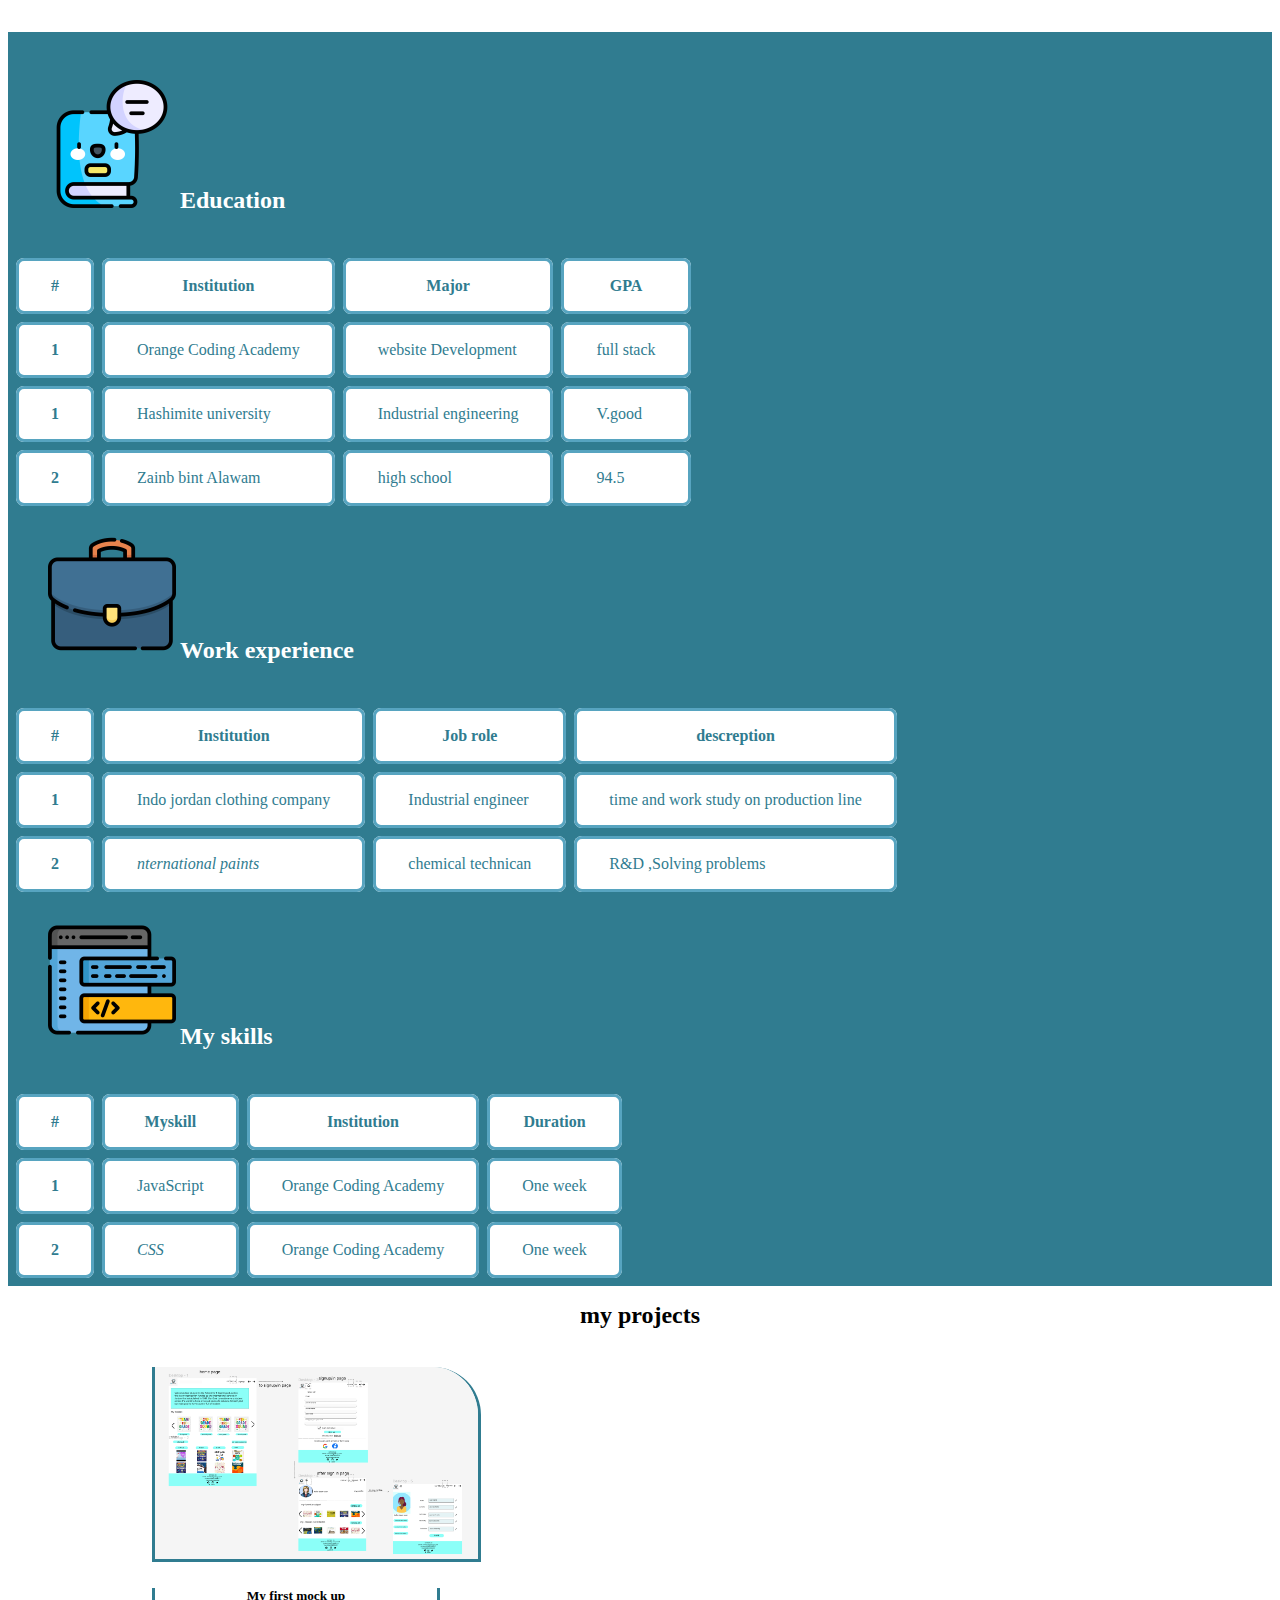
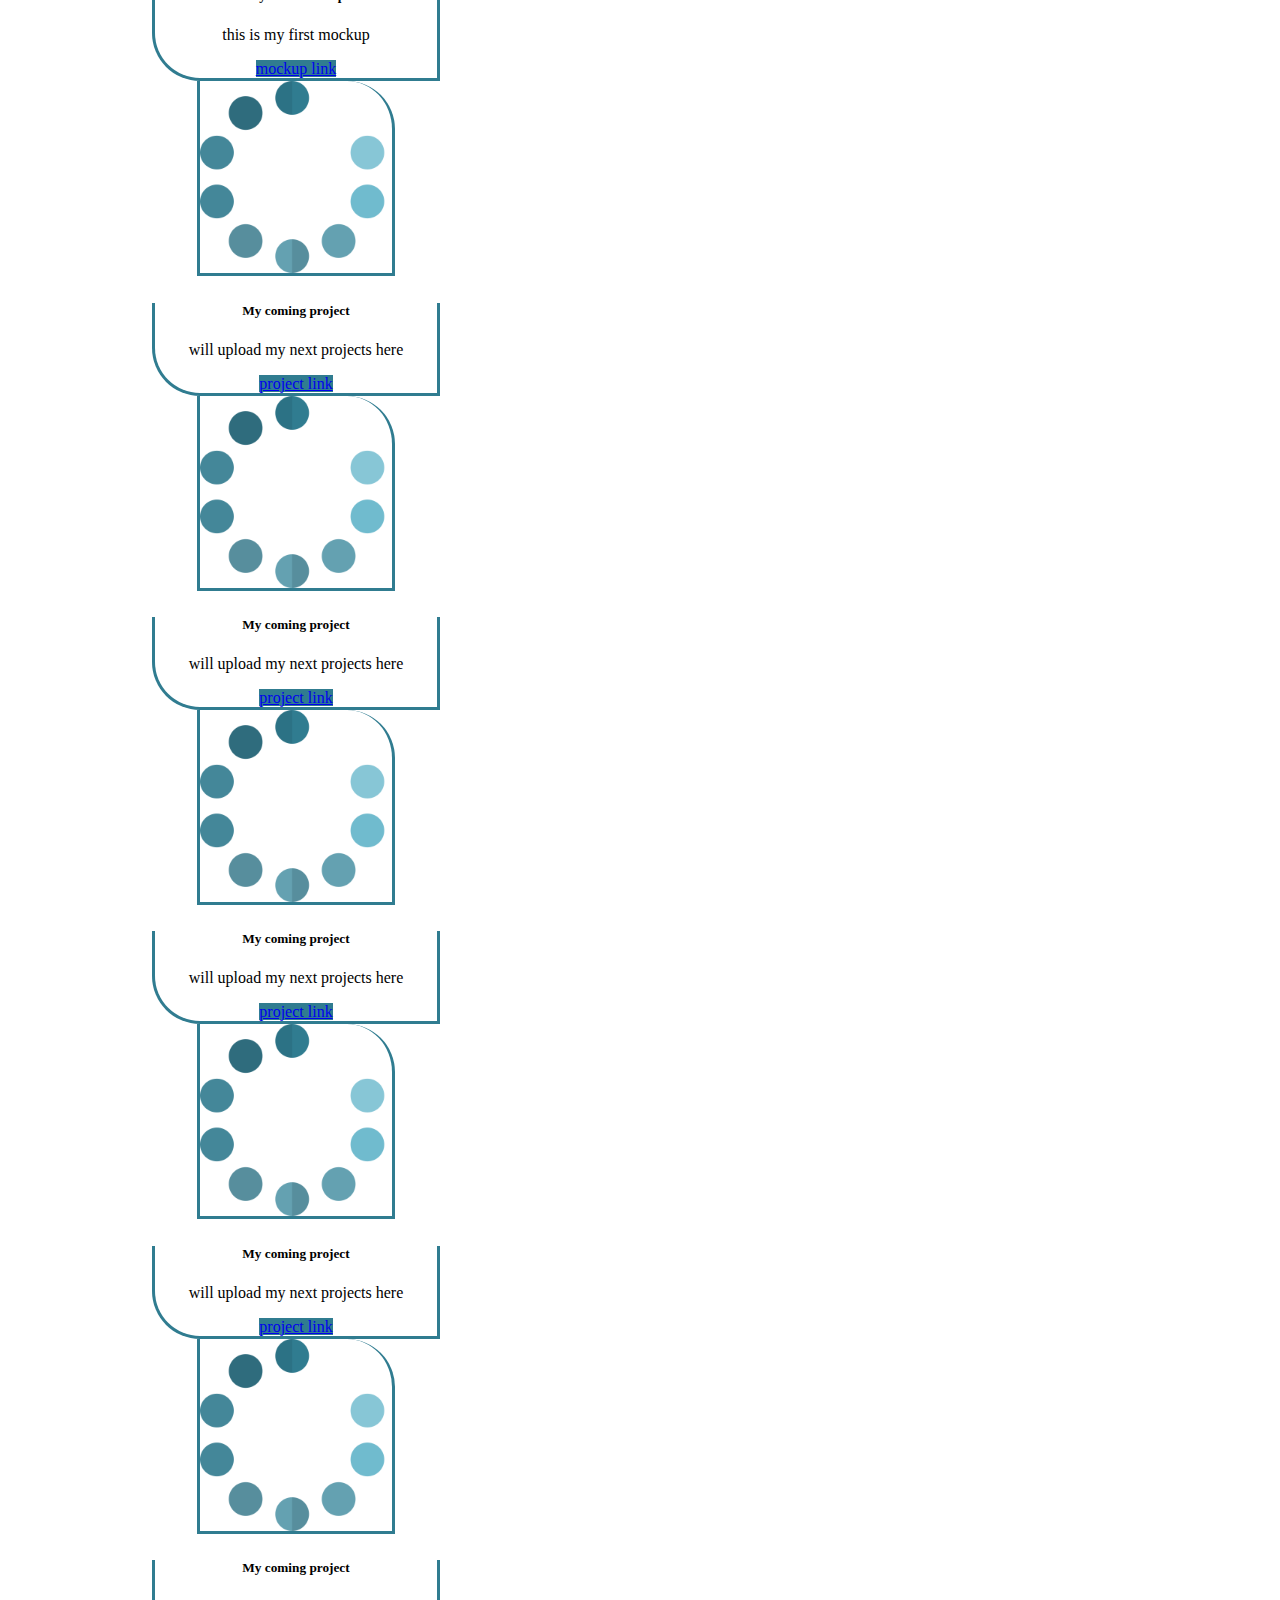
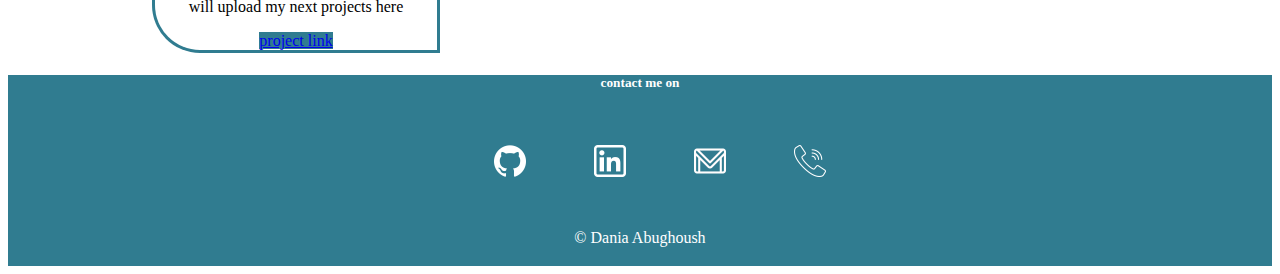
==== commit 115631ca: "class fixx1" ====
--- a/index.html
+++ b/index.html
@@ -48,52 +48,54 @@
     <main>
 
         <!-- hero section -->
-
-        <section class="hero" id="hero">
-            <!-- hero img with animation -->
-            <section class="scan">
-                <section class="face">
-
-                </section>
-                <section class="hello">
-
-                    <h3>Hello world</h3>
-                </section>
-                <section class="myname">
-                    <h3>DANIA ABUGHAUSH</h3>
-                </section>
-                </section>
-            <!-- the side part of the hero -->
-            <section class="side">
-                <!-- the glitch word -->
-
-                <section id="container" class="scanning">
-                    <section class="glitch">
-
-                        <h1>Dania aBUGHOUSH</h1>
-                        <h1>Dania aBUGHOUSH</h1>
-                        <h1>Dania aBUGHOUSH</h1>
-                    </section>
-                </section>
-                <!-- the hero article and arrow -->
-                <section class="first">
-
-                    <article>
-                        hello there, thanks for your intrest in reading my portfolio,here I am sharing my information
-                        ,introduce my self, my education background,my skills, my work and my passion , right know I am
-                        working on being fullstack developer ,have fun here....
-                        <section class="break">
-
-                            <br><br><br>
-                        </section>
-                        <!-- down arrow -->
-                        <section class="down">
-                            <a href="#aboutme"><img src="images/down-chevron.png" alt=""></a>
-                        </section>
-                    </article>
-                </section>
-            </section>
-        </section>
+       <section class="herocontainer">
+
+           <section class="hero" id="hero">
+               <!-- hero img with animation -->
+               <section class="scan">
+                   <section class="face">
+   
+                   </section>
+                   <section class="hello">
+   
+                       <h3>Hello world</h3>
+                   </section>
+                   <section class="myname">
+                       <h3>DANIA ABUGHAUSH</h3>
+                   </section>
+                   </section>
+               <!-- the side part of the hero -->
+               <section class="side">
+                   <!-- the glitch word -->
+   
+                   <section id="container" class="scanning">
+                       <section class="glitch">
+   
+                           <h1>Dania aBUGHOUSH</h1>
+                           <h1>Dania aBUGHOUSH</h1>
+                           <h1>Dania aBUGHOUSH</h1>
+                       </section>
+                   </section>
+                   <!-- the hero article and arrow -->
+                   <section class="first">
+   
+                       <article>
+                           hello there, thanks for your intrest in reading my portfolio,here I am sharing my information
+                           ,introduce my self, my education background,my skills, my work and my passion , right know I am
+                           working on being fullstack developer ,have fun here....
+                           <section class="break">
+   
+                               <br><br><br>
+                           </section>
+                           <!-- down arrow -->
+                           <section class="down">
+                               <a href="#aboutme"><img src="images/down-chevron.png" alt=""></a>
+                           </section>
+                       </article>
+                   </section>
+               </section>
+           </section>
+       </section>
         <!--about me section  -->
         <section class="aboutme" id="aboutme">
             <article class="meArticle">
@@ -129,174 +131,168 @@
             </article>
         </section>
         <!-- the backdround section -->
-        <section id="education" class="background">
-
-            <div class="container  ">
-                <div class="row">
-                    <div class="col-2 ">
-                        <ul class="edulist">
-                            <li class="one">
-
-                                <img src="images/book.png" alt="book icon">
-                            </li>
-                            <li class="second">
-
-                                <h2>Education</h2>
-                            </li>
-                        </ul>
-                    </div>
-
-
-                    <!-- <div class="row ">
-                        <div class="col">
-                            <article>oh!! you still here, thanks.. here is my education background</article>
-                            
-                        </div>
-                    </div> -->
-                    <!-- <div class="row "> -->
-                    <div class="col-10">
-                        <article>
-                            <table class="table">
-                                <thead>
-                                    <tr>
-                                        <th scope="col">#</th>
-                                        <th scope="col">Institution</th>
-                                        <th scope="col">Major</th>
-                                        <th scope="col">GPA</th>
-                                    </tr>
-                                </thead>
-                                <tbody>
-                                    <tr>
-                                        <th scope="row">1</th>
-                                        <td>Orange Coding Academy</td>
-                                        <td>website Development</td>
-                                        <td>full stack</td>
-                                    </tr>
-                                    <tr>
-                                        <th scope="row">1</th>
-                                        <td>Hashimite university</td>
-                                        <td>Industrial engineering</td>
-                                        <td>V.good</td>
-                                    </tr>
-                                    <tr>
-                                        <th scope="row">2</th>
-                                        <td>Zainb bint Alawam</td>
-                                        <td>high school</td>
-                                        <td>94.5</td>
-                                    </tr>
-
-                                </tbody>
-                            </table>
-                        </article>
-
-                    </div>
-                </div>
-            </div>
-
-
-        </section>
-
-        <section class="background">
-
-            <div class="container  ">
-                <div class="row">
-                    <div class="col-2 ">
-                        <ul class="edulist">
-                            <li class="one">
-
-                                <img src="images/suitcase.png" alt="book icon">
-                            </li>
-                            <li class="second">
-
-                                <h2>Work experience</h2>
-                            </li>
-                        </ul>
-                    </div>
-                    <div class="col-10">
-                        <article>
-                            <table class="table">
-                                <thead>
-                                    <tr>
-                                        <th scope="col">#</th>
-                                        <th scope="col">Institution</th>
-                                        <th scope="col">Job role</th>
-                                        <th scope="col">descreption</th>
-                                    </tr>
-                                </thead>
-                                <tbody>
-                                    <tr>
-                                        <th scope="row">1</th>
-                                        <td>Indo jordan clothing company</td>
-                                        <td>Industrial engineer</td>
-                                        <td>time and work study on production line</td>
-                                    </tr>
-                                    <tr>
-                                        <th scope="row">2</th>
-                                        <td><I>nternational paints</I></td>
-                                        <td>chemical technican</td>
-                                        <td>R&D ,Solving problems</td>
-                                    </tr>
-
-                                </tbody>
-                            </table>
-                        </article>
-
-                    </div>
-                </div>
-            </div>
-
-
-        </section>
-        <section class="background">
-
-            <div class="container  ">
-                <div class="row">
-                    <div class="col-2 ">
-                        <ul class="edulist">
-                            <li class="one">
-
-                                <img src="images/coding3.png" alt="book icon">
-                            </li>
-                            <li class="second">
-
-                                <h2>My skills</h2>
-                            </li>
-                        </ul>
-                    </div>
-                    <div class="col-10">
-                        <article>
-                            <table class="table">
-                                <thead>
-                                    <tr>
-                                        <th scope="col">#</th>
-                                        <th scope="col">Myskill</th>
-                                        <th scope="col">Institution</th>
-                                        <th scope="col">Duration</th>
-                                    </tr>
-                                </thead>
-                                <tbody>
-                                    <tr>
-                                        <th scope="row">1</th>
-                                        <td>JavaScript</td>
-                                        <td>Orange Coding Academy</td>
-                                        <td>One week</td>
-                                    </tr>
-                                    <tr>
-                                        <th scope="row">2</th>
-                                        <td><I>CSS</I></td>
-                                        <td>Orange Coding Academy</td>
-                                        <td>One week</td>
-                                    </tr>
-
-                                </tbody>
-                            </table>
-                        </article>
-
-                    </div>
-                </div>
-            </div>
-
-
+        <section class="qulifiqation">
+
+            <section id="education" class="background">
+    
+                <div class="container  ">
+                    <div class="row">
+                        <div class="col-2 ">
+                            <ul class="edulist">
+                                <li class="one">
+    
+                                    <img src="images/book.png" alt="book icon">
+                                </li>
+                                <li class="second">
+    
+                                    <h2>Education</h2>
+                                </li>
+                            </ul>
+                        </div>
+                        <div class="col-10">
+                            <article>
+                                <table class="table">
+                                    <thead>
+                                        <tr>
+                                            <th scope="col">#</th>
+                                            <th scope="col">Institution</th>
+                                            <th scope="col">Major</th>
+                                            <th scope="col">GPA</th>
+                                        </tr>
+                                    </thead>
+                                    <tbody>
+                                        <tr>
+                                            <th scope="row">1</th>
+                                            <td>Orange Coding Academy</td>
+                                            <td>website Development</td>
+                                            <td>full stack</td>
+                                        </tr>
+                                        <tr>
+                                            <th scope="row">1</th>
+                                            <td>Hashimite university</td>
+                                            <td>Industrial engineering</td>
+                                            <td>V.good</td>
+                                        </tr>
+                                        <tr>
+                                            <th scope="row">2</th>
+                                            <td>Zainb bint Alawam</td>
+                                            <td>high school</td>
+                                            <td>94.5</td>
+                                        </tr>
+    
+                                    </tbody>
+                                </table>
+                            </article>
+    
+                        </div>
+                    </div>
+                </div>
+    
+    
+            </section>
+    
+            <section class="background">
+    
+                <div class="container  ">
+                    <div class="row">
+                        <div class="col-2 ">
+                            <ul class="edulist">
+                                <li class="one">
+    
+                                    <img src="images/suitcase.png" alt="book icon">
+                                </li>
+                                <li class="second">
+    
+                                    <h2>Work experience</h2>
+                                </li>
+                            </ul>
+                        </div>
+                        <div class="col-10">
+                            <article>
+                                <table class="table">
+                                    <thead>
+                                        <tr>
+                                            <th scope="col">#</th>
+                                            <th scope="col">Institution</th>
+                                            <th scope="col">Job role</th>
+                                            <th scope="col">descreption</th>
+                                        </tr>
+                                    </thead>
+                                    <tbody>
+                                        <tr>
+                                            <th scope="row">1</th>
+                                            <td>Indo jordan clothing company</td>
+                                            <td>Industrial engineer</td>
+                                            <td>time and work study on production line</td>
+                                        </tr>
+                                        <tr>
+                                            <th scope="row">2</th>
+                                            <td><I>nternational paints</I></td>
+                                            <td>chemical technican</td>
+                                            <td>R&D ,Solving problems</td>
+                                        </tr>
+    
+                                    </tbody>
+                                </table>
+                            </article>
+    
+                        </div>
+                    </div>
+                </div>
+    
+    
+            </section>
+            <section class="background">
+    
+                <div class="container  ">
+                    <div class="row">
+                        <div class="col-2 ">
+                            <ul class="edulist">
+                                <li class="one">
+    
+                                    <img src="images/coding3.png" alt="book icon">
+                                </li>
+                                <li class="second">
+    
+                                    <h2>My skills</h2>
+                                </li>
+                            </ul>
+                        </div>
+                        <div class="col-10">
+                            <article>
+                                <table class="table">
+                                    <thead>
+                                        <tr>
+                                            <th scope="col">#</th>
+                                            <th scope="col">Myskill</th>
+                                            <th scope="col">Institution</th>
+                                            <th scope="col">Duration</th>
+                                        </tr>
+                                    </thead>
+                                    <tbody>
+                                        <tr>
+                                            <th scope="row">1</th>
+                                            <td>JavaScript</td>
+                                            <td>Orange Coding Academy</td>
+                                            <td>One week</td>
+                                        </tr>
+                                        <tr>
+                                            <th scope="row">2</th>
+                                            <td><I>CSS</I></td>
+                                            <td>Orange Coding Academy</td>
+                                            <td>One week</td>
+                                        </tr>
+    
+                                    </tbody>
+                                </table>
+                            </article>
+    
+                        </div>
+                    </div>
+                </div>
+    
+    
+            </section>
         </section>
         <!-- my project section -->
         <section class="mywork" id="mywork">
--- a/sheetstyle.css
+++ b/sheetstyle.css
@@ -74,9 +74,12 @@
     display: grid;
     grid-template-columns: repeat(3,1fr);
     grid-template-rows: repeat(3,13rem);
-      background:#307C90;
-     width: 100%;
+    width: 100%;
     height: 100%;
+  }
+  .herocontainer{
+    background:#307C90;
+
   }
 /* specify the hero img position */
 .scan{
@@ -498,10 +501,14 @@
 }
 .mywork h2{
   text-align: center;
+  margin-top: 1rem;
+margin-right: 9rem;
 }
 .mywork{
   margin-left: 9rem;
-  color: #307c90;
+}
+.qulifiqation{
+  background-color: #307c90;
 }
 .card img{
   height:12rem;
@@ -559,16 +566,17 @@
 /* reponsive media */
 @media all and (max-width:1000px) {
   .hero {
-  background-color: white;
+  /* background-color: white; */
   display: flex;
   flex-direction: column;
   justify-content: center;
   align-items: flex-end;
             }
    .first{
-    color:#307C90;
+    /* color:#307C90; */
    font-size: 1rem;
-    min-width: 15rem;
+    min-width: 14rem;
+    text-align: center;
   }
   .side{
     margin-top: 0;
@@ -582,7 +590,7 @@
    }
    .scan .face{
        width: 14rem;
-    height:14rem;
+      height:14rem;
        background-size:14rem ;
 }
 
@@ -614,7 +622,7 @@
   }
   /* table */
   .container{
-  width:7rem;
+  width:7vw;
   margin: 0;
   padding: 0;
   font-size: .8rem;
@@ -633,11 +641,10 @@
   margin-left: 7rem;
    }
   .aboutme article{
-    min-width: 20rem;
+    min-width: 19rem;
     margin-left: 1rem;
     font-size: 1rem;
-   
-  }
+     }
   .second {
   min-width:20rem;
   }
@@ -645,7 +652,8 @@
     font-size: 1rem;
   }
 .mywork{
-  margin-left: 2rem;
+  margin-left: 1rem;
+ 
 color:#307C90
 }
 .card-title{
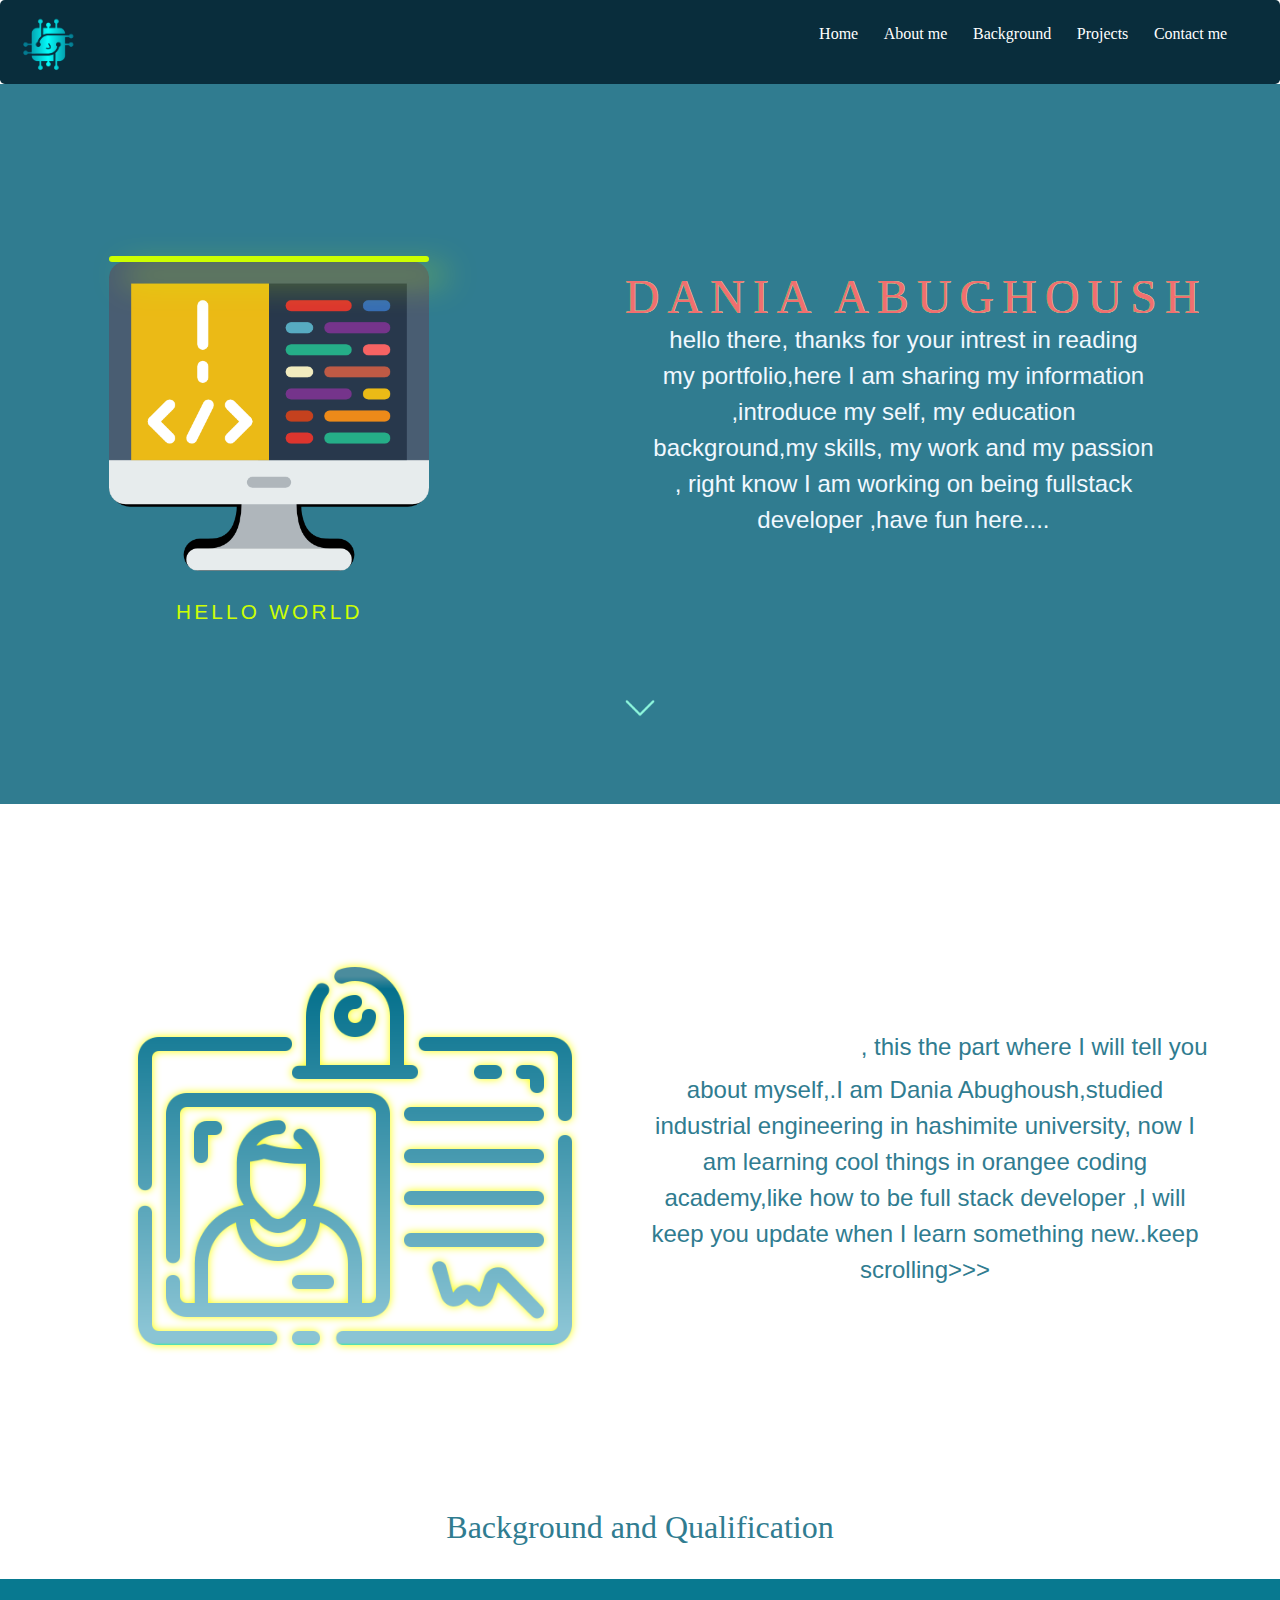
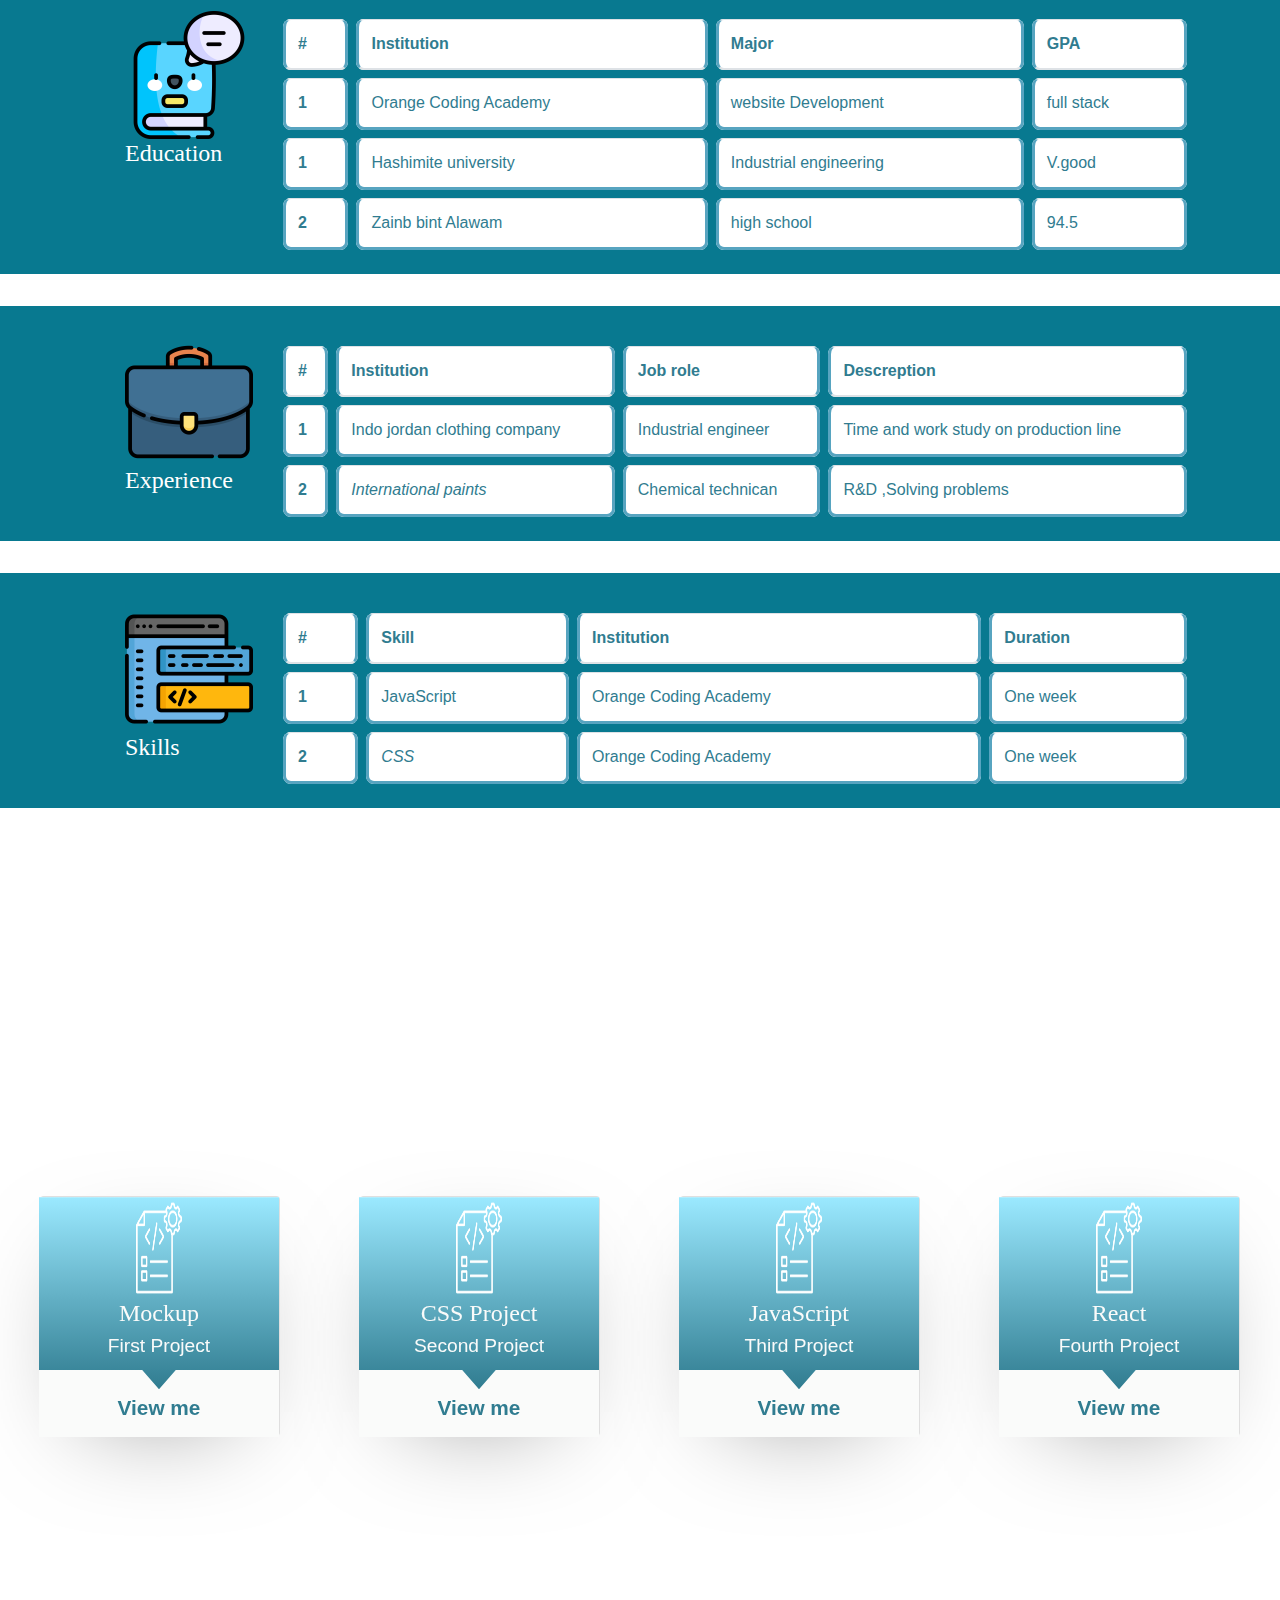
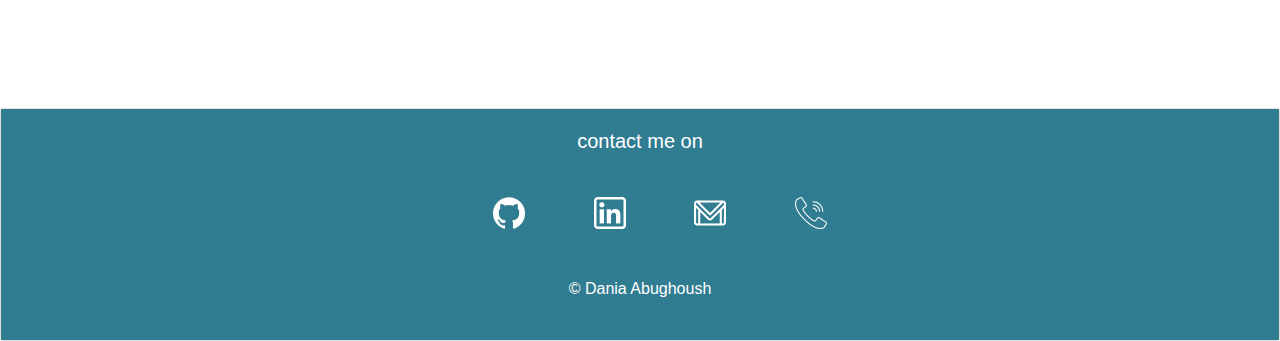
==== commit bc9fde57: "final edit" ====
--- a/index.html
+++ b/index.html
@@ -10,7 +10,7 @@
 <link href="https://cdn.jsdelivr.net/npm/bootstrap@5.3.0-alpha1/dist/css/bootstrap.min.css" rel="stylesheet"
     integrity="sha384-GLhlTQ8iRABdZLl6O3oVMWSktQOp6b7In1Zl3/Jr59b6EGGoI1aFkw7cmDA6j6gD" crossorigin="anonymous">
 <link rel="stylesheet" href="sheetstyle.css">
-
+<link rel="stylesheet" href="https://maxcdn.bootstrapcdn.com/bootstrap/4.3.1/css/bootstrap.min.css">
 
 
 <body>
@@ -27,16 +27,19 @@
             <ul>
 
                 <section class="menu">
-
-                    <li><a href="index.html">Home</a></li>
-
-                    <li><a href="#aboutme">About me</a></li>
-
-                    <li class="Education"><a href="#education">my background</a></li>
-
-                    <li><a href="#mywork">My project</a></li>
-
-                    <li><a href="#contact">Contact me</a></li>
+                  
+
+                        <li><a href="index.html">Home</a></li>
+    
+                        <li><a href="#aboutme">About me</a></li>
+    
+                        <li class="Education"><a href="#education">Background</a></li>
+    
+                        <li><a href="#mywork">Projects</a></li>
+    
+                        <li><a href="#contact">Contact me</a></li>
+                    
+
 
                 </section>
 
@@ -88,12 +91,12 @@
                                <br><br><br>
                            </section>
                            <!-- down arrow -->
-                           <section class="down">
-                               <a href="#aboutme"><img src="images/down-chevron.png" alt=""></a>
-                           </section>
-                       </article>
-                   </section>
-               </section>
+                        </article>
+                    </section>
+                </section>
+                <section class="down">
+                    <a href="#aboutme"><img src="images/arr2.png" alt=""></a>
+                </section>
            </section>
        </section>
         <!--about me section  -->
@@ -101,22 +104,27 @@
             <article class="meArticle">
                 <section class="container text-center ">
                     <section class="row d-flex align-items-center">
+                        <section class="col helloagain ">
+                         
+                            </section>
+                            </section>
+                    <section class="row d-flex align-items-center">
                         <section class="col">
-                            <section class="profileimg">
-
-                                <img src="images/id-card.png" alt="here is img">
+                            <section class="profileimg glow">
+
+                                <img  class="glow" src="images/id-card.png" alt="here is img">
                             </section>
                         </section>
                         <section class="col">
-                            <section class="row d-flex align-items-center">
+                            <!-- <section class="row d-flex align-items-center">
 
                                 <h2>About me</h2>
-                            </section>
-                            <section class="row d-flex align-items-center">
-
+                            </section> -->
+                            <section class="row d-flex align-items-center block">
+
+                               
                                 <article>
-                                    hello again , this the part where I will tell you about myself,
-                                    .I am Dania Abughoush,studied industrial engineering in hashimite university, now I
+                                    <h6 class="glow">HELLO AGAIN</h6> , this the part where I will tell you about myself,.I am Dania Abughoush,studied industrial engineering in hashimite university, now I
                                     am
                                     learning cool
                                     things in orangee coding academy,like how to be full stack developer ,I will keep
@@ -132,11 +140,11 @@
         </section>
         <!-- the backdround section -->
         <section class="qulifiqation">
-
-            <section id="education" class="background">
-    
-                <div class="container  ">
-                    <div class="row">
+<h1>Background and Qualification</h1>
+            <section id="education" class="background background1">
+    
+                <div class="container ">
+                    <div class="row ">
                         <div class="col-2 ">
                             <ul class="edulist">
                                 <li class="one">
@@ -191,7 +199,7 @@
     
             </section>
     
-            <section class="background">
+            <section class="background background2">
     
                 <div class="container  ">
                     <div class="row">
@@ -203,7 +211,7 @@
                                 </li>
                                 <li class="second">
     
-                                    <h2>Work experience</h2>
+                                    <h2>Experience</h2>
                                 </li>
                             </ul>
                         </div>
@@ -215,7 +223,7 @@
                                             <th scope="col">#</th>
                                             <th scope="col">Institution</th>
                                             <th scope="col">Job role</th>
-                                            <th scope="col">descreption</th>
+                                            <th scope="col">Descreption</th>
                                         </tr>
                                     </thead>
                                     <tbody>
@@ -223,12 +231,12 @@
                                             <th scope="row">1</th>
                                             <td>Indo jordan clothing company</td>
                                             <td>Industrial engineer</td>
-                                            <td>time and work study on production line</td>
+                                            <td>Time and work study on production line</td>
                                         </tr>
                                         <tr>
                                             <th scope="row">2</th>
-                                            <td><I>nternational paints</I></td>
-                                            <td>chemical technican</td>
+                                            <td><I>International paints</I></td>
+                                            <td>Chemical technican</td>
                                             <td>R&D ,Solving problems</td>
                                         </tr>
     
@@ -242,7 +250,7 @@
     
     
             </section>
-            <section class="background">
+            <section class="background background3">
     
                 <div class="container  ">
                     <div class="row">
@@ -254,7 +262,7 @@
                                 </li>
                                 <li class="second">
     
-                                    <h2>My skills</h2>
+                                    <h2>Skills</h2>
                                 </li>
                             </ul>
                         </div>
@@ -264,7 +272,7 @@
                                     <thead>
                                         <tr>
                                             <th scope="col">#</th>
-                                            <th scope="col">Myskill</th>
+                                            <th scope="col">Skill</th>
                                             <th scope="col">Institution</th>
                                             <th scope="col">Duration</th>
                                         </tr>
@@ -295,77 +303,259 @@
             </section>
         </section>
         <!-- my project section -->
-        <section class="mywork" id="mywork">
-            <h2>my projects</h2>
-            <br>
-            <div class="container">
-                <div class="row">
-                    <div class="col py-4">
-                        <div class="card" style="width: 18rem;">
-                            <img class="card-img-top" src="images/mywork1.PNG" alt="Card image cap">
-                            <div class="card-body">
-                                <h5 class="card-title">My first mock up</h5>
-                                <p class="card-text">this is my first mockup </p>
-                                <a href="https://www.figma.com/file/Dte7QqeidcB5DIr2LqAerY/mockup-for-E-learning?node-id=0%3A1&t=TFPaiag3M25Rfxao-0"
-                                    class="btn btn-primary">mockup link</a>
-                            </div>
-                        </div>
-                    </div>
-                    <div class="col py-4">
-                        <div class="card" style="width: 18rem;">
-                            <img class="card-img-top" src="images/loading2.png" alt="Card image cap">
-                            <div class="card-body">
-                                <h5 class="card-title">My coming project</h5>
-                                <p class="card-text">will upload my next projects here</p>
-                                <a href="#" class="btn btn-primary">project link</a>
-                            </div>
-                        </div>
-                    </div>
-                    <div class="col py-4">
-                        <div class="card" style="width: 18rem;">
-                            <img class="card-img-top" src="images/loading2.png" alt="Card image cap">
-                            <div class="card-body">
-                                <h5 class="card-title">My coming project</h5>
-                                <p class="card-text">will upload my next projects here</p>
-                                <a href="#" class="btn btn-primary">project link</a>
-                            </div>
-                        </div>
-                    </div>
-                </div>
-                <div class="row">
-                    <div class="col py-4">
-                        <div class="card" style="width: 18rem;">
-                            <img class="card-img-top" src="images/loading2.png" alt="Card image cap">
-                            <div class="card-body">
-                                <h5 class="card-title">My coming project</h5>
-                                <p class="card-text">will upload my next projects here</p>
-                                <a href="#" class="btn btn-primary">project link</a>
-                            </div>
-                        </div>
-                    </div>
-                    <div class="col py-4">
-                        <div class="card" style="width: 18rem;">
-                            <img class="card-img-top" src="images/loading2.png" alt="Card image cap">
-                            <div class="card-body">
-                                <h5 class="card-title">My coming project</h5>
-                                <p class="card-text">will upload my next projects here</p>
-                                <a href="#" class="btn btn-primary">project link</a>
-                            </div>
-                        </div>
-                    </div>
-                    <div class="col py-4">
-                        <div class="card" style="width: 18rem;">
-                            <img class="card-img-top" src="images/loading2.png" alt="Card image cap">
-                            <div class="card-body">
-                                <h5 class="card-title">My coming project</h5>
-                                <p class="card-text">will upload my next projects here </p>
-                                <a href="#" class="btn btn-primary">project link</a>
-                            </div>
-                        </div>
-                    </div>
-                </div>
-            </div>
-        </section>
+
+        <section class="main">
+        <h1 class="pro">Projects</h1>
+       
+                
+              
+              <section class="card-area">
+      
+                  <!-- Card: City -->
+                  <section class="card-section">
+                      <div class="card cardfl">
+                          <div class="flip-card">
+                              <div class="flip-card__container">
+                                  <div class="card-front">
+                                      <div class="card-front__tp card-front__tp--city">
+                                          <!-- <svg version="1.1" id="Layer_1" xmlns="http://www.w3.org/2000/svg" xmlns:xlink="http://www.w3.org/1999/xlink" x="0px" y="0px"
+                                          viewBox="0 0 60 60" style="enable-background:new 0 0 60 60;" xml:space="preserve" class="card-front__icon"> -->
+                                          <img src="images/programming1.png" alt="img"    class="card-front__icon" >
+                                     <g>
+                                         <path d="M49.7,22c-1.1,0-2,0.9-2,2v32.2c0,1.1,0.9,2,2,2s2-0.9,2-2V24C51.7,22.9,50.8,22,49.7,22z"/>
+                                         <path d="M13,29.5c1.1,0,2-0.9,2-2s-0.9-2-2-2H5.7v-3h20.8c1.1,0,2-0.9,2-2s-0.9-2-2-2H5.7v-3h20.8c1.1,0,2-0.9,2-2s-0.9-2-2-2H5.7
+                                             V7.1h24.8v15.3c0,1.1,0.9,2,2,2s2-0.9,2-2V5.1c0-1.1-0.9-2-2-2H3.7c-1.1,0-2,0.9-2,2v51c0,1.1,0.9,2,2,2s2-0.9,2-2V36.5H13
+                                             c1.1,0,2-0.9,2-2s-0.9-2-2-2H5.7v-3H13z"/>
+                                         <path d="M58,11.9c0-0.1,0-0.1,0-0.2c0-0.1,0-0.1-0.1-0.2c0-0.1,0-0.1-0.1-0.2c0-0.1-0.1-0.1-0.1-0.2c0,0,0-0.1-0.1-0.1c0,0,0,0,0,0
+                                             c0-0.1-0.1-0.1-0.1-0.2c0,0-0.1-0.1-0.1-0.1c0,0-0.1-0.1-0.1-0.1c-0.1,0-0.1-0.1-0.2-0.1c0,0-0.1-0.1-0.2-0.1
+                                             c-0.1,0-0.1-0.1-0.2-0.1c-0.1,0-0.1,0-0.2-0.1c-0.1,0-0.1,0-0.2-0.1c0,0-0.1,0-0.1,0c-0.1,0-0.2,0-0.2,0c0,0,0,0,0,0
+                                             c0,0-0.1,0-0.1,0c-0.1,0-0.2,0-0.2,0c-0.1,0-0.1,0-0.2,0c-0.1,0-0.1,0-0.2,0.1c-0.1,0-0.1,0.1-0.2,0.1c0,0-0.1,0-0.1,0.1l-12.6,7.8
+                                             c0,0,0,0,0,0c-0.1,0-0.1,0.1-0.2,0.1c0,0-0.1,0.1-0.1,0.1c0,0-0.1,0.1-0.1,0.1c0,0-0.1,0.1-0.1,0.2c0,0.1-0.1,0.1-0.1,0.2
+                                             c0,0.1-0.1,0.1-0.1,0.2c0,0.1,0,0.1-0.1,0.2c0,0.1,0,0.1-0.1,0.2c0,0.1,0,0.1,0,0.2c0,0.1,0,0.1,0,0.2c0,0,0,0,0,0v5.4H22.1
+                                             c-1.1,0-2,0.9-2,2v28.9c0,1.1,0.9,2,2,2s2-0.9,2-2V29.3h17.3v26.9c0,1.1,0.9,2,2,2s2-0.9,2-2V21l8.6-5.3v40.5c0,1.1,0.9,2,2,2
+                                             s2-0.9,2-2V12.1C58,12,58,12,58,11.9z"/>
+                                         <path d="M28,31L28,31c-1.1,0-2,0.9-2,2s0.9,2,2,2s2-0.9,2-2S29.1,31,28,31z"/>
+                                         <path d="M33.5,31L33.5,31c-1.1,0-2,0.9-2,2s0.9,2,2,2c1.1,0,2-0.9,2-2S34.6,31,33.5,31z"/>
+                                         <path d="M28,36L28,36c-1.1,0-2,0.9-2,2s0.9,2,2,2s2-0.9,2-2S29.1,36,28,36z"/>
+                                         <path d="M33.5,36L33.5,36c-1.1,0-2,0.9-2,2s0.9,2,2,2c1.1,0,2-0.9,2-2S34.6,36,33.5,36z"/>
+                                     </g>
+                                     </svg>
+      
+                                     <h2 class="card-front__heading">
+                                      Mockup
+                                  </h2>
+                                  <p class="card-front__text-price">
+                                      First Project
+                                  </p>
+                                      </div>
+      
+                                      <div class="card-front__bt">
+                                          <p class="card-front__text-view card-front__text-view--city">
+                                              View me
+                                          </p>
+                                      </div>
+                                  </div>
+                                  <div class="card-back">
+                                      <video class="video__container" autoplay muted loop>
+                                          <source class="video__media" src="videos/cfe8936f-5423-41be-b4dd-30c06017b1a8.webm" type="video/mp4">
+                                      </video>
+                                  </div>
+                              </div>
+                          </div>
+      
+                          <div class="inside-page">
+                              <div class="inside-page__container">
+                                  <h3 class="inside-page__heading inside-page__heading--city">
+                                      For E-Learning
+                                  </h3>
+                                  <p class="inside-page__text">
+                                    The first project made in Academy
+                                  </p>
+                                  <a href="https://www.figma.com/file/nMIvoUJkXKn4f70mFWwXCt/portfolio--mockup?node-id=0%3A1&t=lf6cJvluk6rvbS29-0" class="inside-page__btn inside-page__btn--city">View deals</a>
+                              </div>
+                          </div>
+                      </div>
+                  </section>
+      
+                  <!-- Card: Ski -->
+                  <section class="card-section">
+                      <div class="card cardfl">
+                          <div class="flip-card">
+                              <div class="flip-card__container">
+                                  <div class="card-front">
+                                      <div class="card-front__tp card-front__tp--ski">
+                                          <!-- <svg version="1.1" id="Layer_1" xmlns="http://www.w3.org/2000/svg" xmlns:xlink="http://www.w3.org/1999/xlink" x="0px" y="0px"
+                                          viewBox="0 0 60 60" style="enable-background:new 0 0 60 60;" xml:space="preserve" class="card-front__icon"> -->
+                                          <img src="images/programming1.png" alt="img"    class="card-front__icon" >
+                                     <g>
+                                         <path d="M58.8,54.5L38.5,19.3c-0.4-0.6-1-1-1.7-1s-1.4,0.4-1.7,1L14.8,54.5c-0.4,0.6-0.4,1.4,0,2c0.4,0.6,1,1,1.7,1h40.6
+                                             c0.7,0,1.4-0.4,1.7-1C59.2,55.9,59.2,55.1,58.8,54.5z M36.8,24.3l5.8,10c-0.5-0.2-1.1-0.3-1.7-0.3c-2.5,0-3.7,1.5-4.6,2.5
+                                             c-0.7,0.9-1,1.1-1.5,1.1s-0.8-0.2-1.5-1.1c-0.6-0.7-1.3-1.5-2.4-2.1L36.8,24.3z M20,53.5l8.9-15.4c0.5,0,0.7,0.3,1.4,1.1
+                                             c0.8,1,2.1,2.5,4.6,2.5s3.7-1.5,4.6-2.5c0.7-0.9,1-1.1,1.5-1.1c0.5,0,0.8,0.2,1.5,1.1c0.8,1,2.1,2.5,4.5,2.5l6.8,11.8H20z"/>
+                                         <path d="M14.7,51.5c1.1,0,2-0.9,2-2s-0.9-2-2-2H6.4l9.1-15.7c0.6,0.6,1.5,1.3,2.9,1.3c1.8,0,2.8-1.2,3.3-1.8
+                                             c0.1-0.1,0.2-0.2,0.3-0.3c0.1,0.1,0.2,0.2,0.3,0.3c0.5,0.6,1.5,1.8,3.3,1.8c1.1,0,2-0.9,2-2c0-1.1-0.9-2-1.9-2
+                                             c-0.1-0.1-0.2-0.2-0.3-0.4c-0.5-0.6-1.5-1.8-3.3-1.8c-1.8,0-2.8,1.2-3.3,1.8c-0.1,0.1-0.2,0.2-0.3,0.3c-0.1-0.1-0.2-0.2-0.3-0.3
+                                             c-0.1-0.2-0.3-0.4-0.5-0.6l5.7-9.9l3.8,6.6c0.6,1,1.8,1.3,2.7,0.7c1-0.6,1.3-1.8,0.7-2.7L25,13.2c-0.4-0.6-1-1-1.7-1
+                                             s-1.4,0.4-1.7,1l-8.4,14.5c-0.1,0.1-0.2,0.3-0.3,0.4L1.2,48.5c0,0,0,0.1,0,0.1c0,0.1-0.1,0.1-0.1,0.2c0,0.1,0,0.1-0.1,0.2
+                                             c0,0.1,0,0.1,0,0.2c0,0.1,0,0.1,0,0.2c0,0,0,0.1,0,0.1c0,0,0,0,0,0.1c0,0.1,0,0.1,0,0.2c0,0.1,0,0.1,0,0.2C1,50,1,50,1,50.1
+                                             c0,0.1,0,0.1,0.1,0.2c0,0.1,0.1,0.1,0.1,0.2c0,0.1,0.1,0.1,0.1,0.2c0,0.1,0.1,0.1,0.1,0.2c0,0,0.1,0.1,0.1,0.1c0,0,0.1,0.1,0.1,0.1
+                                             c0.1,0,0.1,0.1,0.2,0.1c0,0,0,0,0.1,0c0,0,0.1,0,0.1,0c0.1,0.1,0.2,0.1,0.3,0.1c0,0,0.1,0,0.1,0c0.1,0,0.3,0.1,0.5,0.1c0,0,0,0,0,0
+                                             c0,0,0,0,0,0c0,0,0,0,0,0H14.7z"/>
+                                         <path d="M40.7,12.3h3.1l-2.2,2.2c-0.6,0.6-0.6,1.5,0,2.1c0.3,0.3,0.7,0.4,1.1,0.4s0.8-0.1,1.1-0.4l2.2-2.2v3.1
+                                             c0,0.8,0.7,1.5,1.5,1.5s1.5-0.7,1.5-1.5v-3.1l2.2,2.2c0.3,0.3,0.7,0.4,1.1,0.4s0.8-0.1,1.1-0.4c0.6-0.6,0.6-1.5,0-2.1l-2.2-2.2h3.1
+                                             c0.8,0,1.5-0.7,1.5-1.5s-0.7-1.5-1.5-1.5h-3.1l2.2-2.2c0.6-0.6,0.6-1.5,0-2.1c-0.6-0.6-1.5-0.6-2.1,0L49,7.2V4
+                                             c0-0.8-0.7-1.5-1.5-1.5S46,3.2,46,4v3.1l-2.2-2.2c-0.6-0.6-1.5-0.6-2.1,0c-0.6,0.6-0.6,1.5,0,2.1l2.2,2.2h-3.1
+                                             c-0.8,0-1.5,0.7-1.5,1.5S39.9,12.3,40.7,12.3z"/>
+                                     </g>
+                                     </svg>
+                                                     <h2 class="card-front__heading">
+                                                    CSS Project
+                                                     </h2>
+                                                     <p class="card-front__text-price">
+                                                         Second Project
+                                                     </p>
+                                      </div>
+      
+                                      <div class="card-front__bt">
+                                          <p class="card-front__text-view card-front__text-view--ski">
+                                              View me
+                                          </p>
+                                      </div>
+                                  </div>
+      
+                                  <div class="card-back">
+                                      <video class="video__container" autoplay muted loop>
+                                          <source class="video__media" src="videos/cfe8936f-5423-41be-b4dd-30c06017b1a8.webm" type="video/mp4">
+                                      </video>
+                                  </div>
+                              </div>
+                          </div>
+      
+                          <div class="inside-page">
+                              <div class="inside-page__container">
+                                  <h3 class="inside-page__heading inside-page__heading--ski">
+                                     For Css Practice
+                                  </h3>
+                                  <p class="inside-page__text">
+                                     Project Where I did the Css 
+                                  </p>
+                                  <a href="#" class="inside-page__btn inside-page__btn--ski">View deals</a>
+                              </div>
+                          </div>
+                      </div>
+                  </section>
+      
+                  <!-- Card: Beach -->
+                  <section class="card-section">
+                      <div class="card cardfl">
+                          <div class="flip-card">
+                              <div class="flip-card__container">
+                                  <div class="card-front">
+                                      <div class="card-front__tp card-front__tp--beach">
+                                          <!-- <svg version="1.1" id="Layer_1" xmlns="http://www.w3.org/2000/svg" xmlns:xlink="http://www.w3.org/1999/xlink" x="0px" y="0px"
+                                          viewBox="0 0 60 60" style="enable-background:new 0 0 60 60;" xml:space="preserve" class="card-front__icon"> -->
+                                          <img src="images/programming1.png" alt="img"    class="card-front__icon" >
+                                     <path d="M57.2,28h-7.4c-0.4-4-2-7.7-4.4-10.6l3.2-3.2c0.8-0.8,0.8-2,0-2.8c-0.8-0.8-2-0.8-2.8,0l-3.2,3.2c-3-2.4-6.6-4-10.6-4.4V2.8
+                                         c0-1.1-0.9-2-2-2s-2,0.9-2,2v7.4c-4,0.4-7.7,2-10.6,4.4l-3.2-3.2c-0.8-0.8-2-0.8-2.8,0c-0.8,0.8-0.8,2,0,2.8l3.2,3.2
+                                         c-2.4,3-4,6.6-4.4,10.6H2.8c-1.1,0-2,0.9-2,2s0.9,2,2,2h7.4c0.4,4,2,7.7,4.4,10.6l-3.2,3.2c-0.8,0.8-0.8,2,0,2.8
+                                         c0.4,0.4,0.9,0.6,1.4,0.6s1-0.2,1.4-0.6l3.2-3.2c3,2.4,6.6,4,10.6,4.4v7.4c0,1.1,0.9,2,2,2s2-0.9,2-2v-7.4c4-0.4,7.7-2,10.6-4.4
+                                         l3.2,3.2c0.4,0.4,0.9,0.6,1.4,0.6s1-0.2,1.4-0.6c0.8-0.8,0.8-2,0-2.8l-3.2-3.2c2.4-3,4-6.6,4.4-10.6h7.4c1.1,0,2-0.9,2-2
+                                         S58.3,28,57.2,28z M30,45.9c-8.8,0-15.9-7.2-15.9-15.9c0-8.8,7.2-15.9,15.9-15.9c8.8,0,15.9,7.2,15.9,15.9
+                                         C45.9,38.8,38.8,45.9,30,45.9z"/>
+                                     </svg>
+                                     
+                                                     <h2 class="card-front__heading">
+                                                      JavaScript
+                                                     </h2>
+                                                     <p class="card-front__text-price">
+                                                         Third Project
+                                                     </p>
+                                      </div>
+      
+                                      <div class="card-front__bt">
+                                          <p class="card-front__text-view card-front__text-view--beach">
+                                              View me
+                                          </p>
+                                      </div>
+                                  </div>
+                                  <div class="card-back">
+                                      <video class="video__container" autoplay muted loop>
+                                          <source class="video__media" src="videos/cfe8936f-5423-41be-b4dd-30c06017b1a8.webm" type="video/mp4">
+                                      </video>
+                                  </div>
+                              </div>
+                          </div>
+      
+                          <div class="inside-page">
+                              <div class="inside-page__container">
+                                  <h3 class="inside-page__heading inside-page__heading--beach">
+                                    JavaScript
+                                  </h3>
+                                  <p class="inside-page__text">
+                                     Project with javascript methods
+                                  </p>
+                                  <a href="#" class="inside-page__btn inside-page__btn--beach">View deals</a>
+                              </div>
+                          </div>
+                      </div>
+                  </section>
+      
+                  <!-- Card: Camping -->
+                  <section class="card-section">
+                      <div class="card cardfl">
+                          <div class="flip-card">
+                              <div class="flip-card__container">
+                                  <div class="card-front">
+                                      <div class="card-front__tp card-front__tp--camping">
+                                          <!-- <svg version="1.1" id="Layer_1" xmlns="http://www.w3.org/2000/svg" xmlns:xlink="http://www.w3.org/1999/xlink" x="0px" y="0px"
+                                          viewBox="0 0 60 60" style="enable-background:new 0 0 60 60;" xml:space="preserve" class="card-front__icon"> -->
+                                          <img src="images/programming1.png" alt="img"    class="card-front__icon" >
+                                     <path d="M57,52.1c0-0.4-0.1-0.7-0.3-1.1l-6.3-10.8L32.4,9l2.3-4c0.6-1,0.2-2.2-0.7-2.7c-1-0.6-2.2-0.2-2.7,0.7L30,5.2L28.7,3
+                                         c-0.6-1-1.8-1.3-2.7-0.7c-1,0.6-1.3,1.8-0.7,2.7l2.3,4l-18,31.1L3.3,51C3.1,51.3,3,51.7,3,52.1c0,0.4,0.1,0.7,0.3,1
+                                         c0.4,0.6,1,1,1.7,1h50c0.7,0,1.4-0.4,1.7-1C56.9,52.8,57,52.4,57,52.1z M34.7,49.8C34.2,50,32.1,50,30,50s-4.2,0-4.7-0.2
+                                         c-0.2-0.5-0.2-2.1-0.2-3.6l0-4.3c0-2.7,2.2-4.9,4.9-4.9s4.9,2.2,4.9,4.9l0,4.3C34.9,47.7,34.9,49.3,34.7,49.8z M13.1,42.1L28,16.5
+                                         v16.7c-3.9,0.9-6.9,4.4-6.9,8.6l0,4.3c0,1.7,0,2.9,0.2,4H8.5L13.1,42.1z M38.7,50.1c0.2-1,0.2-2.3,0.2-4l0-4.3
+                                         c0-4.2-2.9-7.7-6.9-8.6V16.5l15,25.7l4.6,7.9H38.7z"/>
+                                     </svg>
+                                                     <h2 class="card-front__heading">
+                                                         React
+                                                     </h2>
+                                                     <p class="card-front__text-price">
+                                                         Fourth Project
+                                                     </p>
+                                      </div>
+      
+                                      <div class="card-front__bt">
+                                          <p class="card-front__text-view card-front__text-view--camping">
+                                              View me
+                                          </p>
+                                      </div>
+                                  </div>
+                                  <div class="card-back">
+                                      <video class="video__container" autoplay muted loop>
+                                          <source class="video__media" src="videos/cfe8936f-5423-41be-b4dd-30c06017b1a8.webm" type="video/mp4">
+                                      </video>
+                                  </div>
+                              </div>
+                          </div>
+      
+                          <div class="inside-page">
+                              <div class="inside-page__container">
+                                  <h3 class="inside-page__heading inside-page__heading--camping">
+                                      For nature lovers
+                                  </h3>
+                                  <p class="inside-page__text">
+                                     Get your boots on for some hiking and explore all the beautiful scenery of nature!
+                                  </p>
+                                  <a href="#" class="inside-page__btn inside-page__btn--camping">View deals</a>
+                              </div>
+                          </div>
+                      </div>
+                  </section>
+              </section>
+            
+          
+      </section>
     </main>
     <!-- footer -->
     <footer id="contact">
--- a/sheetstyle.css
+++ b/sheetstyle.css
@@ -40,7 +40,7 @@
     gap: 1em;
 
     font-size: 1rem;
-   
+   margin-right: 2rem;
 }
 
 nav li:hover {
@@ -62,6 +62,7 @@
 .menu a{
     color: white;
     text-decoration: none;
+   
 }
 
 /* ------------------------------------------------------------------------------------------------------------------------------------ */
@@ -171,23 +172,24 @@
 
 .side{
 grid-area: 1/2/4/4;
-margin-top:15rem ;
+margin-top:5rem ;
 color: #70486d;
 display: grid;
 grid-template-rows: repeat(3,1fr);
 grid-template-columns: repeat(3,1fr);
+align-items: flex-end;
+gap:1.6rem
 }
 /* the glitching article effect */
 #container {
     width: 70vw;
+    margin: 0;
     /* justify-content: flex-end; */
    }
    .scanning{
-    grid-area: 1/1/2/4;
-    padding-bottom: 3rem;
-    align-self: flex-start;
-    justify-self: flex-start;
-   }
+    grid-area: 1/2/2/4;
+   
+      }
    /* article in the side */
    .first{
     grid-area: 2/1/3/4;
@@ -196,7 +198,7 @@
     font-size:1.5rem;
     color:aliceblue;
     text-align: center;
-    width: 75%;
+    width: 55%;
    }
 
 .side h1{
@@ -394,8 +396,14 @@
     width: 6rem;
   }
   .down img:hover{
-    background-color:  #67f3da;
-    border-radius: 3rem;
+    width: 150px;
+    -webkit-filter: drop-shadow(5px 5px 5px #d8ef06);
+    filter: drop-shadow(5px 5px 5px #d8ef06);
+  }
+  .down{
+   grid-area:3/2/4/3 ;
+   align-self: flex-end;
+   justify-self: center;
   }
 
   /* --------------------------------------------------------------------------------------------------------------------------------*/
@@ -407,16 +415,41 @@
 }
 .aboutme article{
   font-size:1.5rem;
-}
-.aboutme h2{
+ }
+/* .aboutme h2{
   font-size: 2.5rem;
-}
+} */
 .aboutme{
   color:#307C90;
   font-size: 2rem;
 }
 .profileimg img{
-  width:28rem
+  text-align: center;
+  /* animation: glow 1s ease-in-out infinite alternate; */
+  width:28rem;
+
+	-webkit-filter: drop-shadow(0px 0px 4px#fbff00);
+	-webkit-transition: all 1s linear;
+	-o-transition: all 0.5s linear;
+	transition: all 0.5s linear;
+}
+
+  .glow {
+  font-size: 2rem;
+    color: #fff;
+  text-align: center;
+  animation: glow 1s ease-in-out infinite alternate;
+}
+
+
+@-webkit-keyframes glow {
+  from{
+    text-shadow: 0 0 20px #fff, 0 0 30px #087990, 0 0 40px #087990, 0 0 50px #087990, 0 0 60px #087990, 0 0 70px #087990, 0 0 80px #087990;
+  }
+  to {
+    text-shadow: 0 0 10px #fff, 0 0 20px  #fff, 0 0 30px #fbff00, 0 0 40px #fbff00, 0 0 50px #fbff00, 0 0 60px #fbff00, 0 0 70px #fbff00;
+  }
+  
 }
 
 /* ------------------------------------------------------------------------------------------------------------------------------------ */
@@ -428,7 +461,7 @@
 
 }
 .background{
-  background: #307C90;
+  /* background: #307C90; */
 }
 
 .edulist li{
@@ -455,9 +488,9 @@
 table{
     /* border-radius: 5rem; */
     /* border:solid; */
-    border-spacing: .5rem;
+    border-spacing: .5rem !important;
     /* padding: 5rem; */
-    border-collapse: separate;
+    border-collapse: separate !important;
     
 }
 table td,th,tr{
@@ -486,7 +519,9 @@
   gap: .4rem;
   
 }
-
+.card-btn{
+  background-color: #027e97 !important;
+}
 
 /* cards mywork/my project and in footer*/
 .card{
@@ -507,9 +542,7 @@
 .mywork{
   margin-left: 9rem;
 }
-.qulifiqation{
-  background-color: #307c90;
-}
+
 .card img{
   height:12rem;
 
@@ -563,6 +596,18 @@
   background-color:  #67f3da;
   box-shadow: .2rem .2rem white;
 }
+.background1,.background2,.background3{
+  background-color: #087990;
+  margin-top: 2rem;
+  padding-top: 2rem;
+}
+.qulifiqation h1{
+  font-size: 2rem;
+  text-align: center;
+  font-family: cursive;
+  color:#307C90
+}
+
 /* reponsive media */
 @media all and (max-width:1000px) {
   .hero {
@@ -642,7 +687,7 @@
    }
   .aboutme article{
     min-width: 19rem;
-    margin-left: 1rem;
+    /* margin-left: 1rem; */
     font-size: 1rem;
      }
   .second {
@@ -683,4 +728,409 @@
   }
 
 
- + /*  */
+
+
+
+.block h6{
+display: inline-block;
+}
+
+/*  */
+/* CSS reset */
+.main,
+.main::after,
+.main::before {
+  box-sizing: inherit;
+  margin: 0;
+  padding: 0;
+}
+
+.main { font-size: 62.5%; }
+
+.main {
+  box-sizing: border-box;
+  font-family: 'Open Sans', sans-serif;
+  position: relative;
+}
+
+/* Typography =======================*/
+
+/* Headings */
+
+/* Main heading for card's front cover */
+.card-front__heading {
+  font-size: 1.5rem;
+  margin-top: .25rem;
+}
+
+/* Main heading for inside page */
+.inside-page__heading { 
+  padding-bottom: 1rem; 
+  width: 100%;
+}
+
+/* Mixed */
+
+/* For both inside page's main heading and 'view me' text on card front cover */
+.inside-page__heading,
+.card-front__text-view {
+  font-size: 1.3rem;
+  font-weight: 800;
+  margin-top: .2rem;
+}
+
+.inside-page__heading--city,
+.card-front__text-view--city { color: #307c90 }
+
+.inside-page__heading--ski,
+.card-front__text-view--ski { color: #307c90; }
+
+.inside-page__heading--beach,
+.card-front__text-view--beach { color:#307c90; }
+
+.inside-page__heading--camping,
+.card-front__text-view--camping { color:#307c90; }
+
+/* Front cover */
+
+.card-front__tp { color: #fafbfa; }
+
+/* For pricing text on card front cover */
+.card-front__text-price {
+  font-size: 1.2rem;
+  margin-top: -.2rem;
+}
+
+/* Back cover */
+
+/* For inside page's body text */
+.inside-page__text {
+  color: #307c90;
+}
+
+/* Icons ===========================================*/
+
+.card-front__icon {
+  fill: #fafbfa;
+  font-size: 3vw;
+  height: 3.25rem;
+  margin-top: -.5rem;
+  width: 3.25rem;
+}
+
+/* Buttons =================================================*/
+
+.inside-page__btn {
+  background-color: transparent;
+  border: 3px solid;
+  border-radius: .5rem;
+  font-size: 1.2rem;
+  font-weight: 600;
+  margin-top: 2rem;
+  overflow: hidden;
+  padding: .7rem .75rem;
+  position: relative;
+  text-decoration: none;
+  transition: all .3s ease;
+  width: 90%;
+  z-index: 10;
+}
+
+.inside-page__btn::before { 
+  content: "";
+  height: 100%;
+  left: 0;
+  position: absolute;
+  top: 0;
+  transform: scaleY(0);
+  transition: all .3s ease;
+  width: 100%;
+  z-index: -1;
+}
+
+.inside-page__btn--city { 
+  border-color: #307c90;
+  color: #307c90;
+}
+
+.inside-page__btn--city::before { 
+  background-color: #307c90;
+}
+
+.inside-page__btn--ski { 
+  border-color: #307c90;
+  color: #307c90;
+}
+
+.inside-page__btn--ski::before { 
+  background-color: #307c90;
+}
+
+.inside-page__btn--beach { 
+  border-color: #307c90;
+  color: #307c90;
+}
+
+.inside-page__btn--beach::before { 
+  background-color: #307c90;
+}
+
+.inside-page__btn--camping { 
+  border-color: #307c90;
+  color: #307c90;
+}
+
+.inside-page__btn--camping::before { 
+  background-color: #307c90;
+}
+
+.inside-page__btn:hover { 
+  color: #fafbfa;
+}
+
+.inside-page__btn:hover::before { 
+  transform: scaleY(1);
+}
+
+/* Layout Structure=========================================*/
+
+.main {
+  /* background: linear-gradient(
+    to bottom right,
+    #eee8dd,
+    #e3d9c6
+  ); */
+  display: flex;
+  flex-direction: column;
+  justify-content: center;
+  height: 100vh;
+  width: 100%;
+}
+
+/* Container to hold all cards in one place */
+.card-area {
+  align-items: center;
+  display: flex;
+  flex-wrap: nowrap;
+  height: 100%;
+  justify-content: space-evenly;
+  padding: 1rem;
+}
+
+/* Card ============================================*/
+
+/* Area to hold an individual card */
+.card-section {
+  align-items: center;
+  display: flex;
+  height: 100%;
+  justify-content: center;
+  width: 100%;
+}
+
+/* A container to hold the flip card and the inside page */
+.cardfl {
+  background-color: rgba(0,0,0, .05);
+  box-shadow: -.1rem 1.7rem 6.6rem -3.2rem rgba(0,0,0,0.5);
+  height: 15rem;
+  position: relative;
+  transition: all 1s ease;
+  width: 15rem;
+}
+
+/* Flip card - covering both the front and inside front page */
+
+/* An outer container to hold the flip card. This excludes the inside page */
+.flip-card {
+  height: 15rem;
+  perspective: 100rem;
+  position: absolute;
+  right: 0;
+  transition: all 1s ease;
+  visibility: hidden;
+  width: 15rem;
+  z-index: 100;
+}
+
+/* The outer container's visibility is set to hidden. This is to make everything within the container NOT set to hidden  */
+/* This is done so content in the inside page can be selected */
+.flip-card > * {
+  visibility: visible;
+}
+
+/* An inner container to hold the flip card. This excludes the inside page */
+.flip-card__container {
+  height: 100%;
+  position: absolute;
+  right: 0;
+  transform-origin: left;
+  transform-style: preserve-3d;
+  transition: all 1s ease;
+  width: 100%;
+}
+
+.card-front,
+.card-back {
+  backface-visibility: hidden;
+  height: 100%;
+  left: 0;
+  position: absolute;
+  top: 0;
+  width: 100%;
+}
+
+/* Styling for the front side of the flip card */
+
+/* container for the front side */
+.card-front {
+  background-color: #fafbfa;
+  height: 15rem;
+  width: 15rem;
+}
+
+/* Front side's top section */
+.card-front__tp {
+  align-items: center;
+  clip-path: polygon(0 0, 100% 0, 100% 90%, 57% 90%, 50% 100%, 43% 90%, 0 90%);
+  display: flex;
+  flex-direction: column;
+  height: 12rem;
+  justify-content: center;
+  padding: .75rem;
+}
+
+.card-front__tp--city {
+  background: linear-gradient(
+    to bottom,
+    #9be9ff,
+    #307c90
+  );
+}
+
+.card-front__tp--ski {
+  background: linear-gradient(
+    to bottom,
+    #9be9ff,
+    #307c90
+  );
+}
+
+.card-front__tp--beach {
+  background: linear-gradient(
+    to bottom,
+    #9be9ff,
+    #307c90
+  );
+}
+
+.card-front__tp--camping {
+  background: linear-gradient(
+    to bottom,
+    #9be9ff,
+    #307c90
+  );
+}
+
+/* Front card's bottom section */
+.card-front__bt {
+  align-items: center;
+  display: flex;
+  justify-content: center;
+}
+
+/* Styling for the back side of the flip card */
+
+.card-back {
+  background-color: #fafbfa;
+  transform: rotateY(180deg);
+}
+
+/* Specifically targeting the <video> element */
+.video__container {
+  clip-path: polygon(0% 0%, 100% 0%, 90% 50%, 100% 100%, 0% 100%);
+  height: auto;
+  min-height: 100%;
+  object-fit: cover;
+  width: 100%;
+}
+
+/* Inside page */
+
+.inside-page {
+  background-color: #fafbfa;
+  box-shadow: inset 20rem 0px 5rem -2.5rem rgba(0,0,0,0.25);
+  height: 100%;
+  padding: 1rem;
+  position: absolute;
+  right: 0;
+  transition: all 1s ease;
+  width: 15rem;
+  z-index: 1;
+}
+
+.inside-page__container {
+  align-items: center;
+  display: flex;
+  flex-direction: column;
+  height: 100%;
+  text-align: center; 
+  width: 100%;
+}
+
+/* Functionality ====================================*/
+
+/* This is to keep the card centered (within its container) when opened */
+.cardfl:hover {
+  box-shadow:
+  -.1rem 1.7rem 6.6rem -3.2rem rgba(0,0,0,0.75);
+  width: 30rem;
+}
+
+/* When the card is hovered, the flip card container will rotate */
+.cardfl:hover .flip-card__container {
+  transform: rotateY(-180deg);
+}
+
+/* When the card is hovered, the shadow on the inside page will shrink to the left */
+.cardfl:hover .inside-page {
+  box-shadow: inset 1rem 0px 5rem -2.5rem rgba(0,0,0,0.1);
+}
+
+/* Footer ====================================*/
+/* 
+.footer {
+  background-color: #333;
+   margin-top: 3rem;
+  padding: 1rem 0;
+  width: 100%;
+}
+
+.footer-text {
+  color: #fff;
+  font-size: 1.2rem;
+  text-align: center;
+} */
+
+.pro{
+  font-size: 4rem;
+  color: #fff;
+text-align: center;
+animation: proj 1s ease-in-out infinite alternate;
+margin-top: 2rem;
+}
+
+
+@-webkit-keyframes proj {
+from{
+  text-shadow: 0 0 20px #fff, 0 0 30px #087990, 0 0 40px #087990, 0 0 50px #087990, 0 0 60px #087990, 0 0 70px #087990, 0 0 80px #087990;
+}
+to {
+  text-shadow: 0 0 10px #fff, 0 0 20px  #fff, 0 0 30px #fbff00, 0 0 40px #fbff00, 0 0 50px #fbff00, 0 0 60px #fbff00, 0 0 70px #fbff00;
+}
+
+}
+.card-area{
+  margin: 0%;
+  padding: 0;
+}